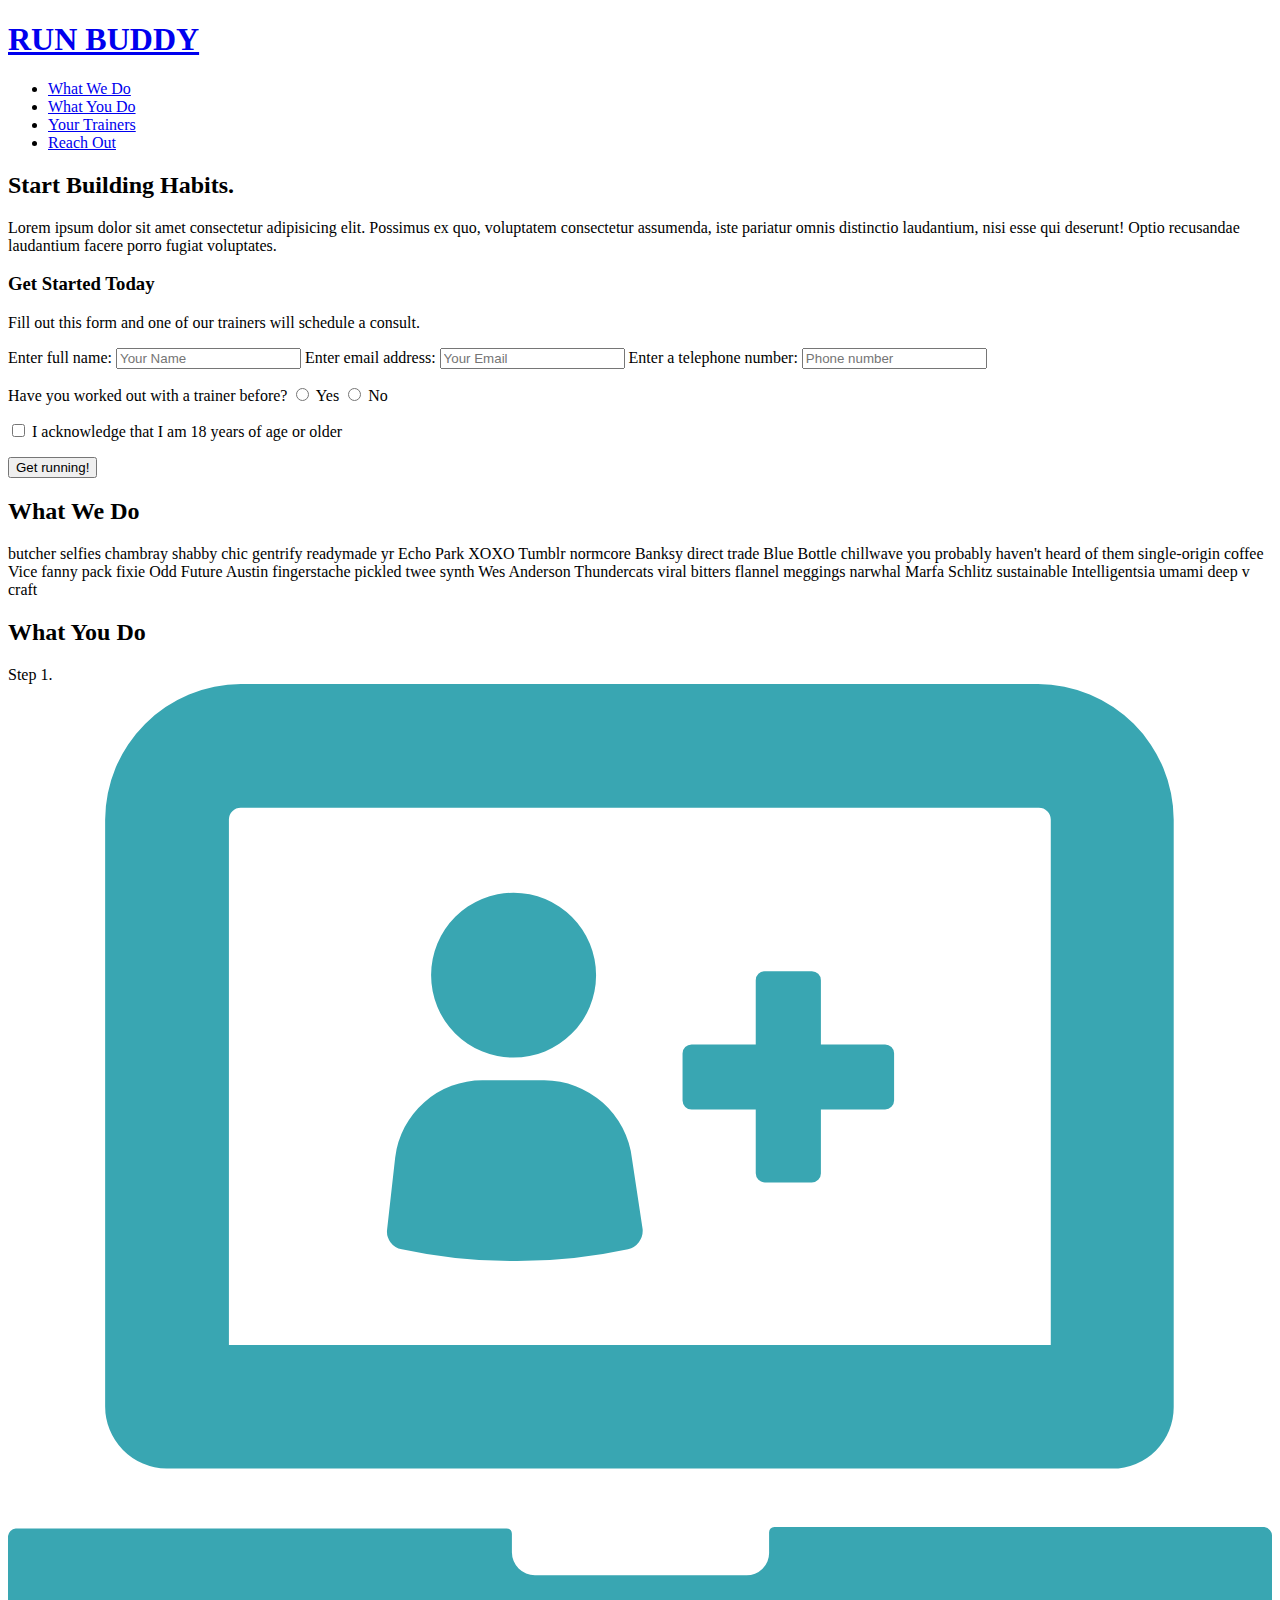
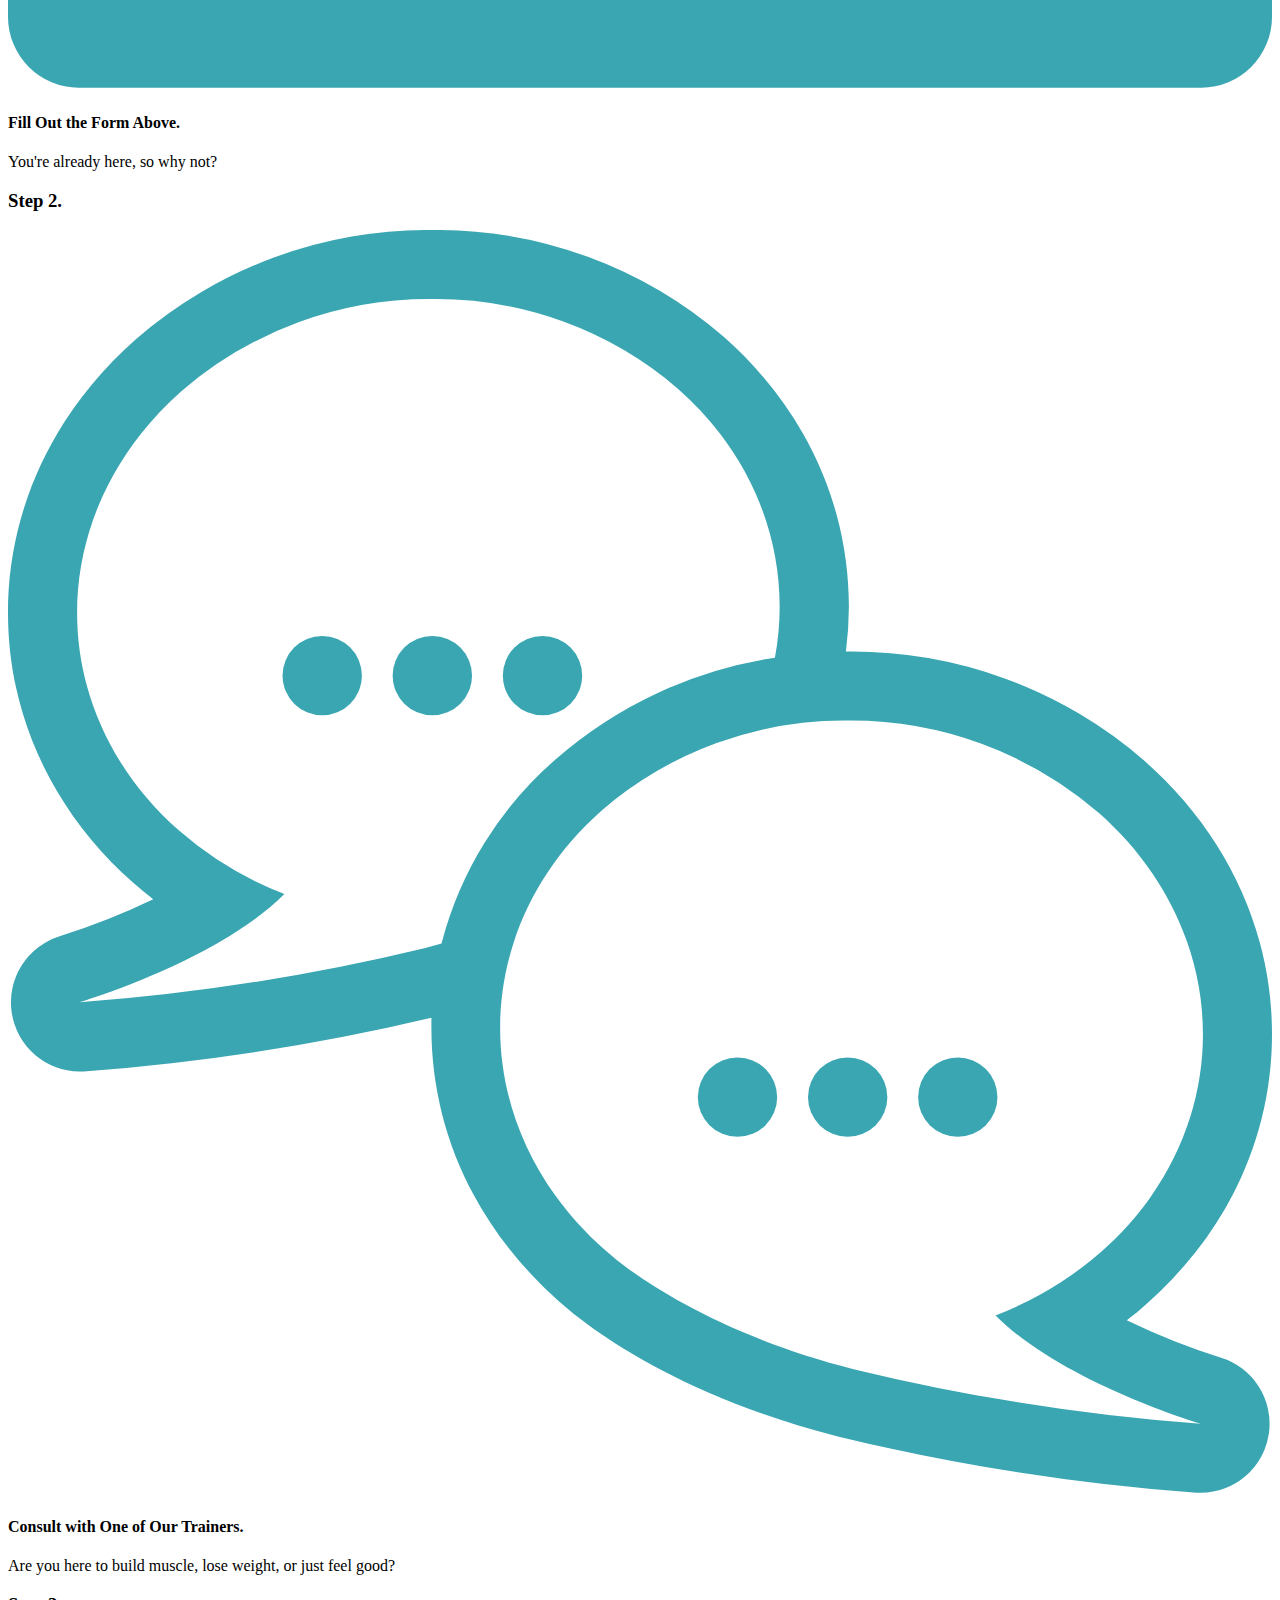
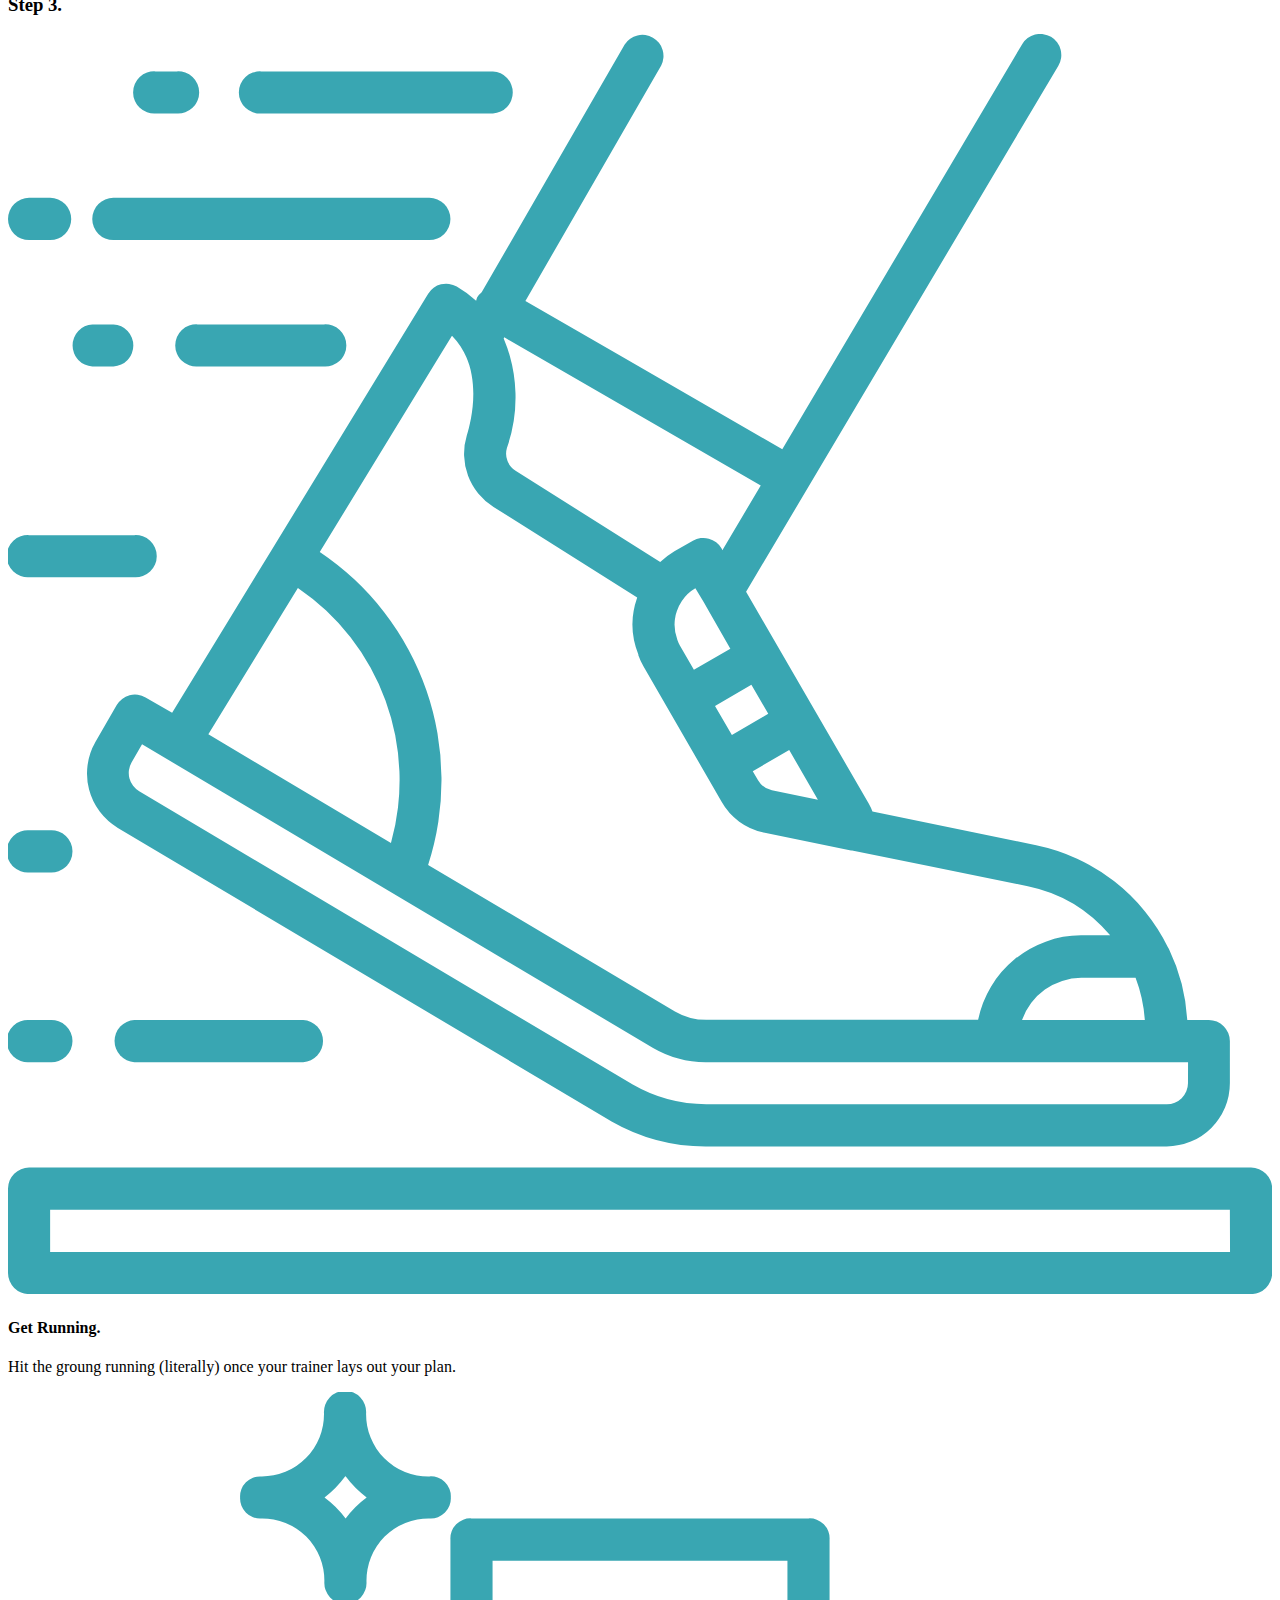
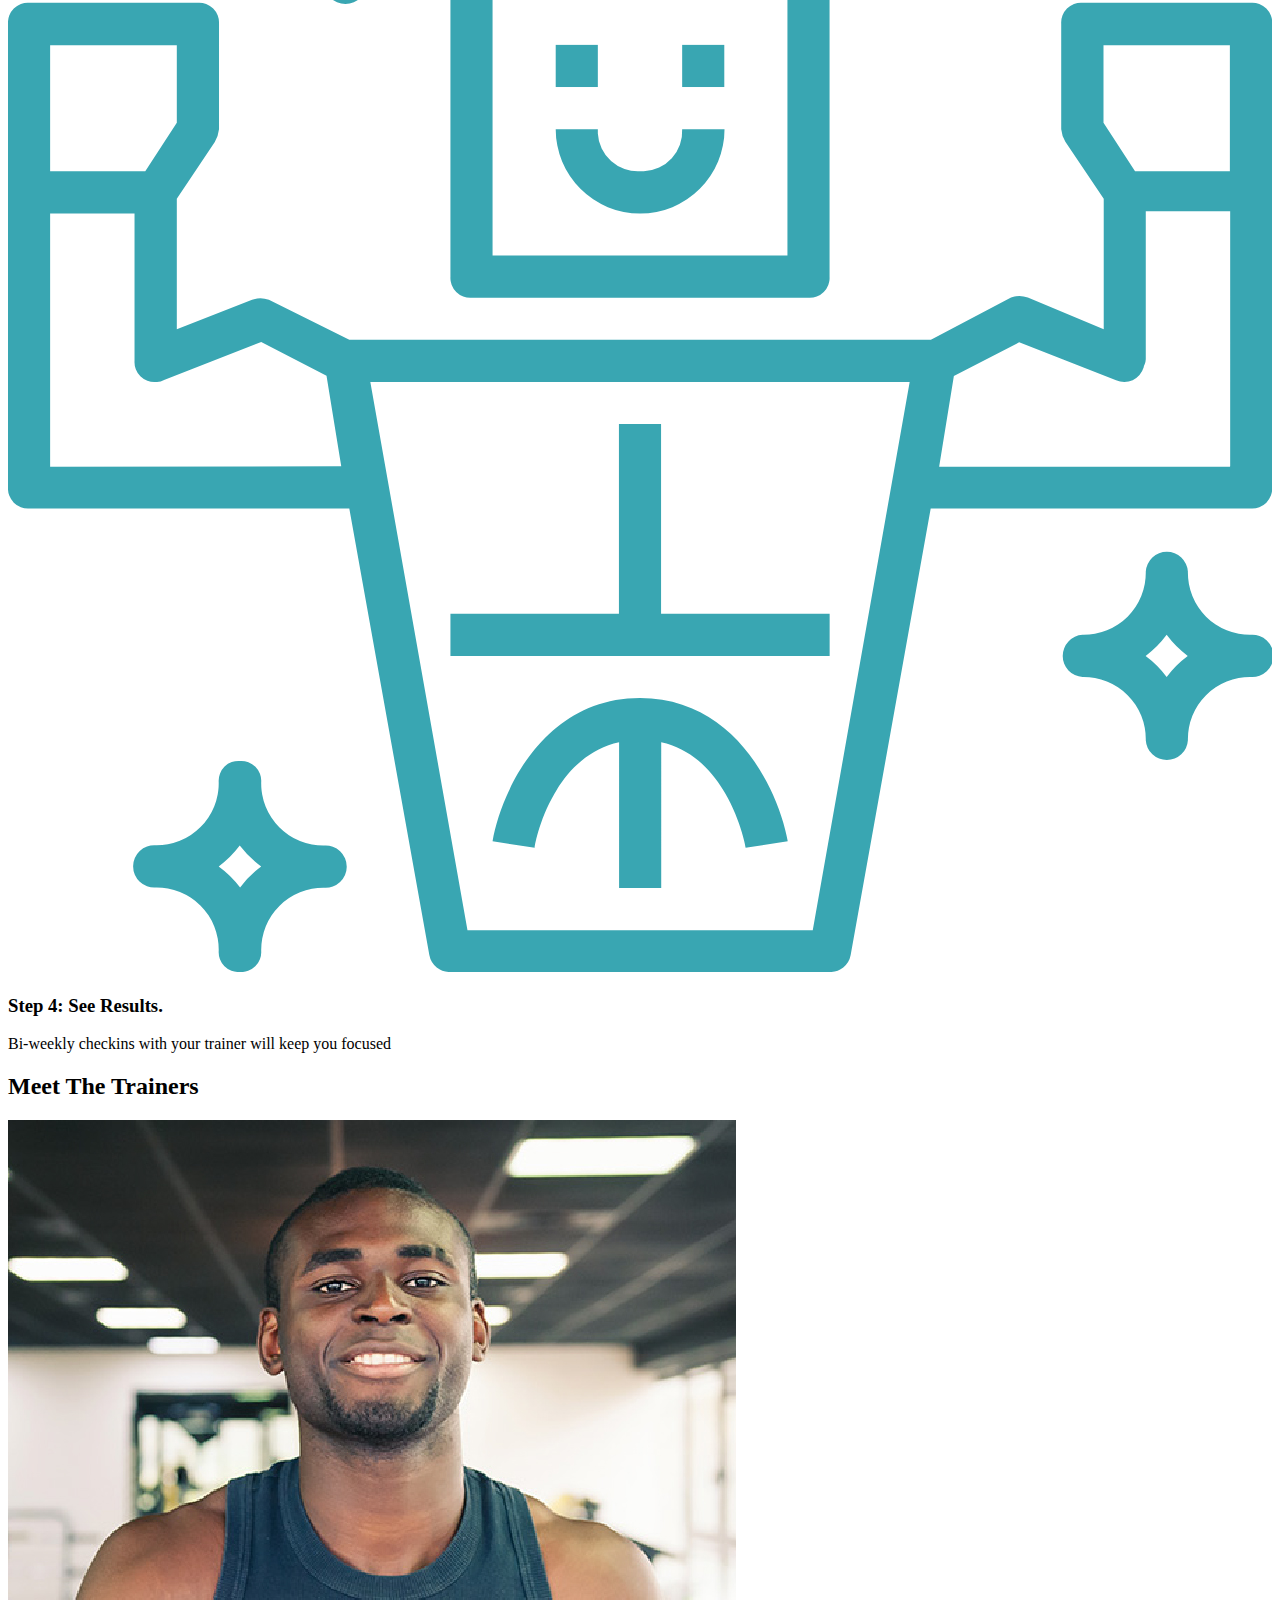
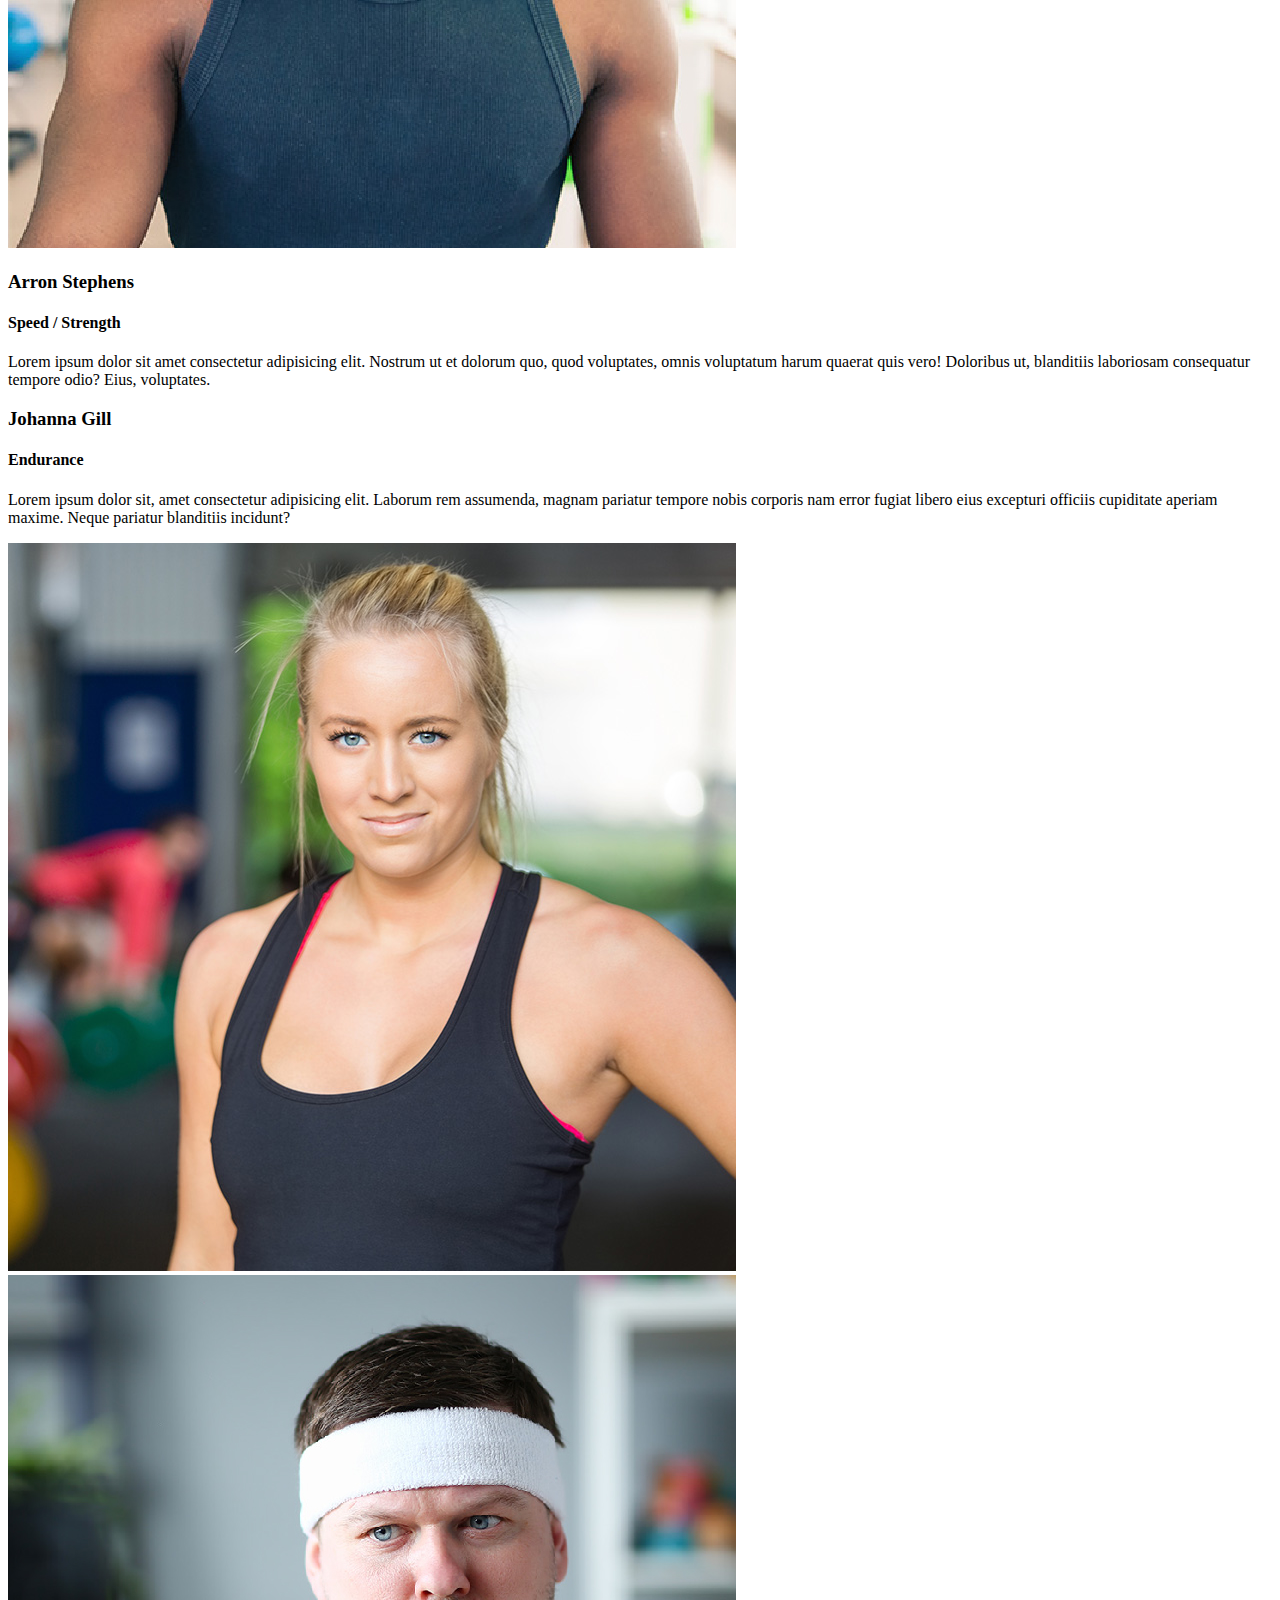
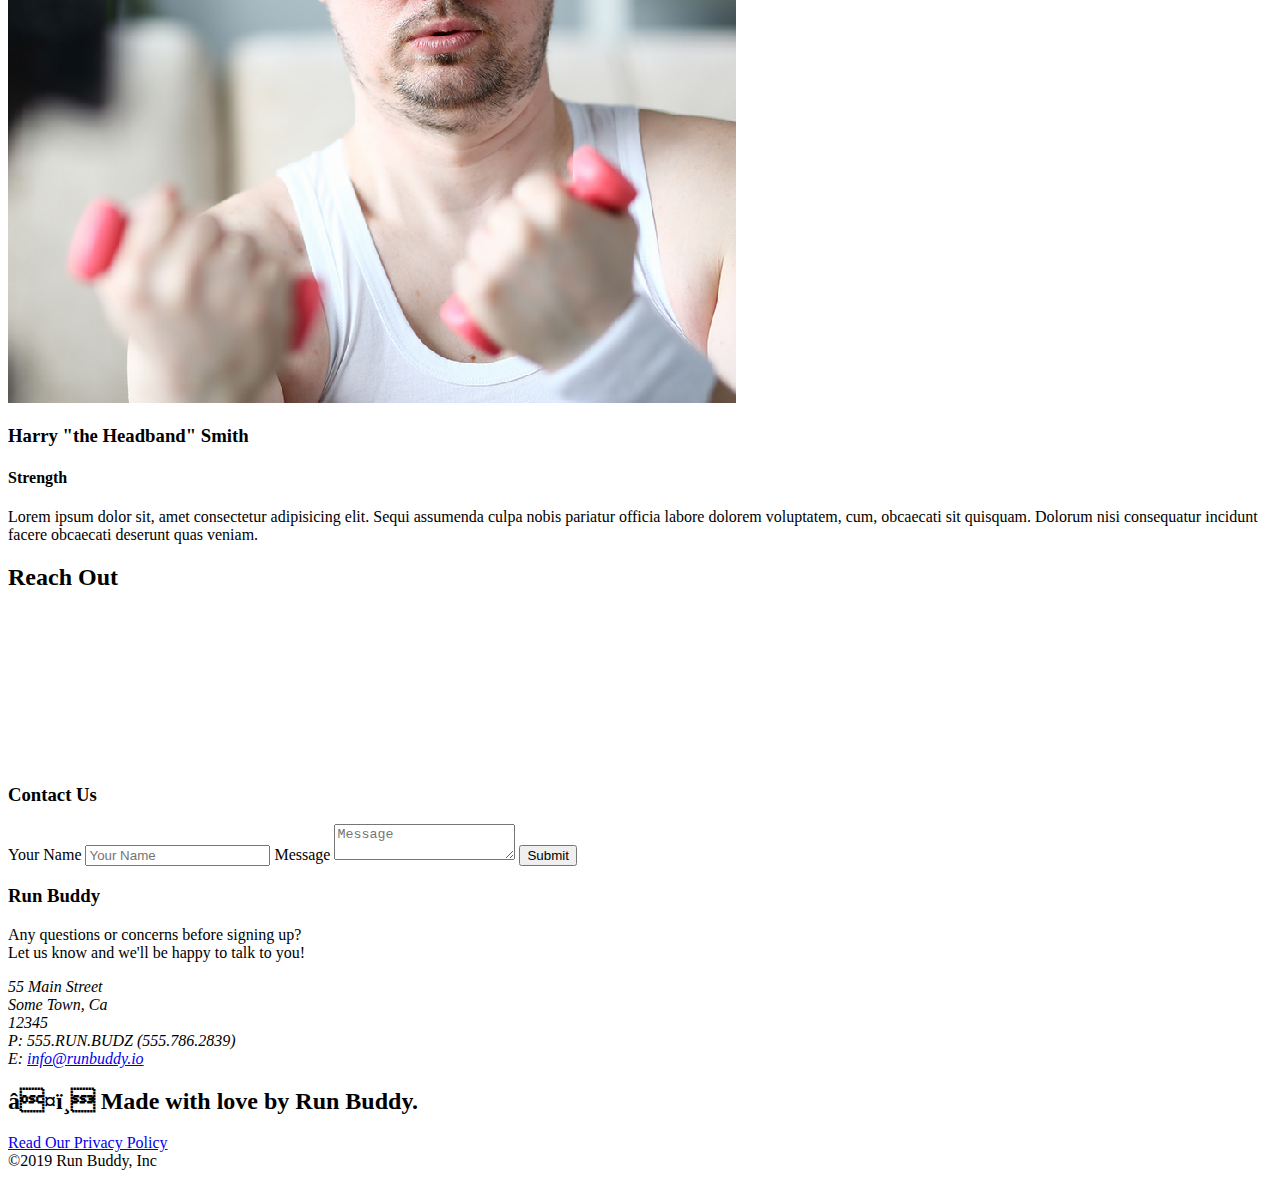
==== index.html @ 387764ad "add flexbox to the steps" ====
<!DOCTYPE html>
<html lang="en">
  <head>
    <meta charset="="UTF-8" />
    <title>Run Buddy</title>
    <link rel="stylesheet" href="./assets/CSS/style.css" />
  </head>

  <body>
    <!--navigation-->
    <header>
      <h1>
        <a href="/">RUN BUDDY</a>
      </h1>
      <nav>
        <!--Unordered list element-->
        <ul>
          <!--List item element-->
          <li>
            <!--Anchor element-->
            <a href="#what-we-do">What We Do</a>
          </li>
          <li>
            <a href="#what-you-do">What You Do</a>
          </li>
          <li>
            <a href="#your-trainers">Your Trainers</a>
          </li>
          <li>
            <a href="#reach-out">Reach Out</a>
          </li>
        </ul>
      </nav>
    </header>

    <!--hero/jumbotron-->
    <section class="hero">
      <div class="hero-cta">
        <h2>Start Building Habits.</h3>
        <p>
          Lorem ipsum dolor sit amet consectetur adipisicing elit. Possimus ex
          quo, voluptatem consectetur assumenda, iste pariatur omnis distinctio
          laudantium, nisi esse qui deserunt! Optio recusandae laudantium facere
          porro fugiat voluptates.
        </p>
      </div>
      <div class="hero-form">
        <h3>Get Started Today</h3>
        <p>
          Fill out this form and one of our trainers will schedule a consult.
        </p>
        <!--Add form element-->
        <form>
          <label for="name">Enter full name:</label>
          <input
            type="text"
            placeholder="Your Name"
            name="name"
            id="name"
            class="form-input"
          />
          <label for="email">Enter email address:</label>
          <input
            type="email"
            placeholder="Your Email"
            name="email"
            id="email"
            class="form-input"
          />
          <label for="phone number">Enter a telephone number:</label>
          <input
            type="tel"
            placeholder="Phone number"
            name="phone"
            id="phone"
            class="form-input"
          />
          <p>
            Have you worked out with a trainer before?
            <input type="radio" name="trainer-confirm" id="trainer-yes" />
            <label for="trainer-yes">Yes</label>
            <input type="radio" name="trainer-confirm" id="trainer-no" />
            <label for="trainer-no">No</label>
          </p>
          <p>
            <input type="checkbox" name="age-confirm" id="checkbox" />
            <label for="checkbox"
              >I acknowledge that I am 18 years of age or older</label
            >
          </p>
          <button type="submit">Get running!</button>
        </form>
      </div>
    </section>
    <!--end hero-->

    <!--"what we do" section-->
    <section id="what-we-do" class="intro">
      <div class="flex-row">
      <h2 class="section-title primary-border">What We Do</h2>
      </div>
      <div class="flex-row">
      <p>
        butcher selfies chambray shabby chic gentrify readymade yr Echo Park
        XOXO Tumblr normcore Banksy direct trade Blue Bottle chillwave you
        probably haven't heard of them single-origin coffee Vice fanny pack
        fixie Odd Future Austin fingerstache pickled twee synth Wes Anderson
        Thundercats viral bitters flannel meggings narwhal Marfa Schlitz
        sustainable Intelligentsia umami deep v craft
      </p>
      </div>
    </section>

    <!--"what you do" section-->
    <section id="what-you-do" class="steps">
      <div class="flex-row">
      <h2 class="section-title secondary-border">What You Do</h2>
      </div>
      <div>
        <!--Insert this img element-->
        
      <div class="step">
          <h>Step 1.</h3>
          <div class="step-info">
            <div class="step-img">
              <img src="./Assets/images/01-04-svgs/step-1.svg" alt="" />
        </div>
        <div class="step-text">  
          <h4>Fill Out the Form Above.</h4>
          <p>You're already here, so why not?</p>
        </div>
      </div>
    </div>   

      <div class="step">
        <h3>Step 2.</h3> 
        <div class="step-info">
          <div class="step-img">
        <img src="./Assets/images/01-04-svgs/step-2.svg" alt="" />
          </div>
          <div class="step-text">
        <h4>Consult with One of Our Trainers.</h4>
        <p>Are you here to build muscle, lose weight, or just feel good?</p>
        </div>
      </div>
    </div>

      <div class="step">
        <h3>Step 3.</h3>
        <div class="step-info">
          <div class="step-img">
        <img src="./Assets/images/01-04-svgs/step-3.svg" alt="" />
        </div>
        <div class="step-text">
        <h4>Get Running.</h4>
        <p>
          Hit the groung running (literally) once your trainer lays out your
          plan.
        </p>
      </div>
      </div>
      </div>

      <div>
        <img src="./Assets/images/01-04-svgs/step-4.svg" alt="" />
        <h3>Step 4: <span>See Results.</span></h3>
        <p>Bi-weekly checkins with your trainer will keep you focused</p>
      </div>
    </section>

    <!--"meet the trainer" section-->
    <section id="your-trainers" class="trainers">
      <div class="flex-row">
      <h2 class="section-title primary-border">Meet The Trainers</h2>
      </div>

      <!--first trainer bio-->
      <article class="trainer">
        <img
          src="./Assets/images/01-05-trainers/trainer-1.jpg"
          alt="Arron Stephens in his workout clothes, ready to pump iron"
        />
        <div class="trainer-bio text-left">
          <h3>Arron Stephens</h3>
          <h4>Speed / Strength</h4>
          <p>
            Lorem ipsum dolor sit amet consectetur adipisicing elit. Nostrum ut
            et dolorum quo, quod voluptates, omnis voluptatum harum quaerat quis
            vero! Doloribus ut, blanditiis laboriosam consequatur tempore odio?
            Eius, voluptates.
          </p>
        </div>
      </article>

      <!--second trainer bio-->
      <article class="trainer">
        <div class="trainer-bio text-right">
          <h3>Johanna Gill</h3>
          <h4>Endurance</h4>
          <p>
            Lorem ipsum dolor sit, amet consectetur adipisicing elit. Laborum
            rem assumenda, magnam pariatur tempore nobis corporis nam error
            fugiat libero eius excepturi officiis cupiditate aperiam maxime.
            Neque pariatur blanditiis incidunt?
          </p>
        </div>
        <img
          src="./Assets/images/01-05-trainers/trainer-2.jpg"
          alt="Joanna Gill cooling off after a workout"
        />
      </article>

      <!--third trainer bio-->
      <article class="trainer">
        <img
          src="./Assets/images/01-05-trainers/trainer-3.jpg"
          alt="Harry Smith wearing a headband and lifting comically small pink weights"
        />
        <div class="trainer-bio text-left">
          <h3>Harry "the Headband" Smith</h3>
          <h4>Strength</h4>
          <p>
            Lorem ipsum dolor sit, amet consectetur adipisicing elit. Sequi
            assumenda culpa nobis pariatur officia labore dolorem voluptatem,
            cum, obcaecati sit quisquam. Dolorum nisi consequatur incidunt
            facere obcaecati deserunt quas veniam.
          </p>
        </div>
      </article>
    </section>

    <!-- "reach out" section -->
    <section id="reach-out" class="contact">
      <div class="flex-row">
      <h2 class="section-title secondary-border">Reach Out</h2>
      </div>
      <div class="contact-info">
        <iframe
          src="https://www.google.com/maps/embed?pb=!1m18!1m12!1m3!1d3147.1079747227936!2d-120.42364418397035!3d37.92790791110593!2m3!1f0!2f0!3f0!3m2!1i1024!2i768!4f13.1!3m3!1m2!1s0x8090c49129b6ac57%3A0xb56c7eb95a2cd8bd!2sMain%20St%2C%20California%2095327!5e0!3m2!1sen!2sus!4v1616426329495!5m2!1sen!2sus"
          style="border: 0"
          allowfullscreen=""
          loading="lazy"
        >
        </iframe>
        <div class="contact-form">
          <h3>Contact Us</h3>
          <form>
            <label for="contact-name">Your Name</label>
            <input type="text" id="contact-name" placeholder="Your Name" />

            <label for="contact-message">Message</label>
            <textarea id="contact-message" placeholder="Message"></textarea>

            <button type="submit">Submit</button>
          </form>
        </div>
        <div>
          <h3>Run Buddy</h3>
          <p>
            Any questions or concerns before signing up?
            <br />
            Let us know and we'll be happy to talk to you!
          </p>
          <address>
            55 Main Street <br />
            Some Town, Ca <br />
            12345<br />
            P: 555.RUN.BUDZ (555.786.2839)<br />
            E: <a href="mailto:info@runbuddy.io">info@runbuddy.io</a>
          </address>
        </div>
      </div>
    </section>

    <!--footer navigation-->
    <footer>
      <h2>❤️ Made with love by Run Buddy.</h2>
      <div>
        <a href="./privacy-policy.html">Read Our Privacy Policy</a>
        <br />
        &copy;2019 Run Buddy, Inc
      </div>
    </footer>
  </body>
</html>
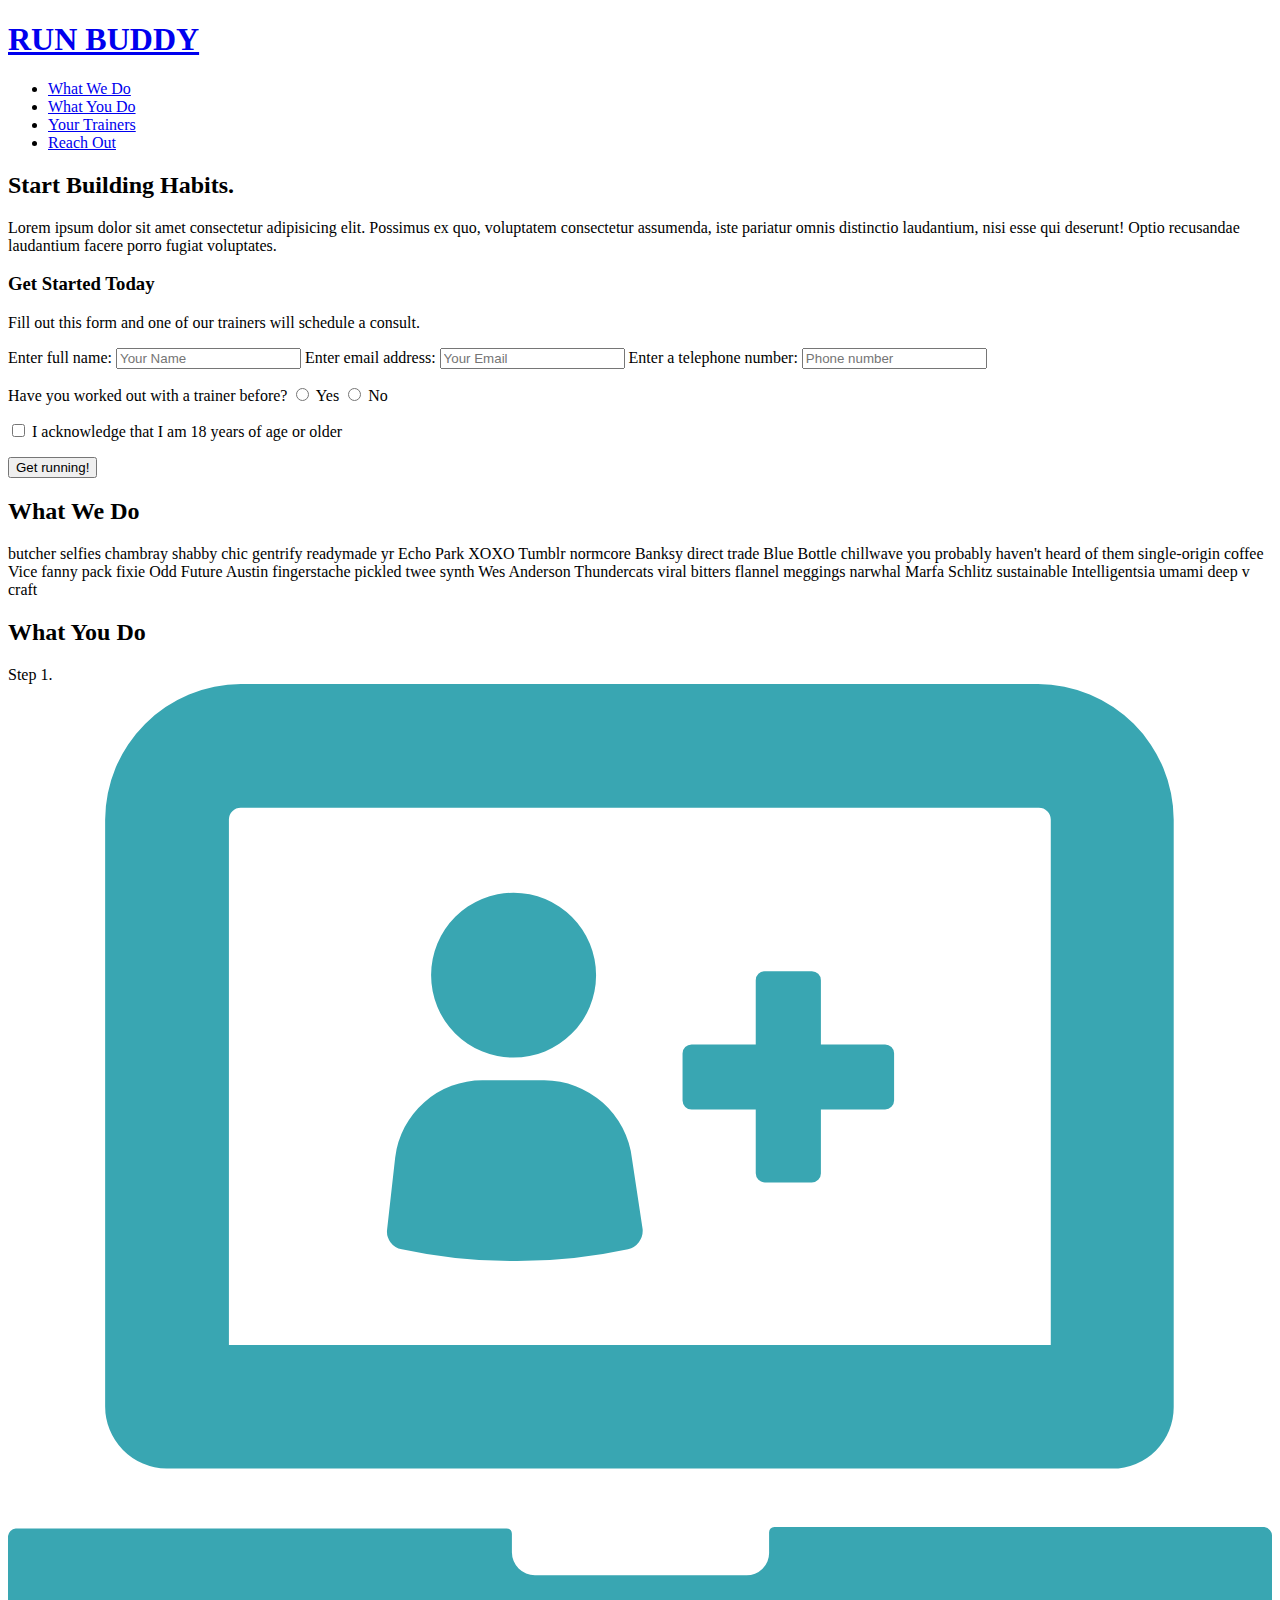
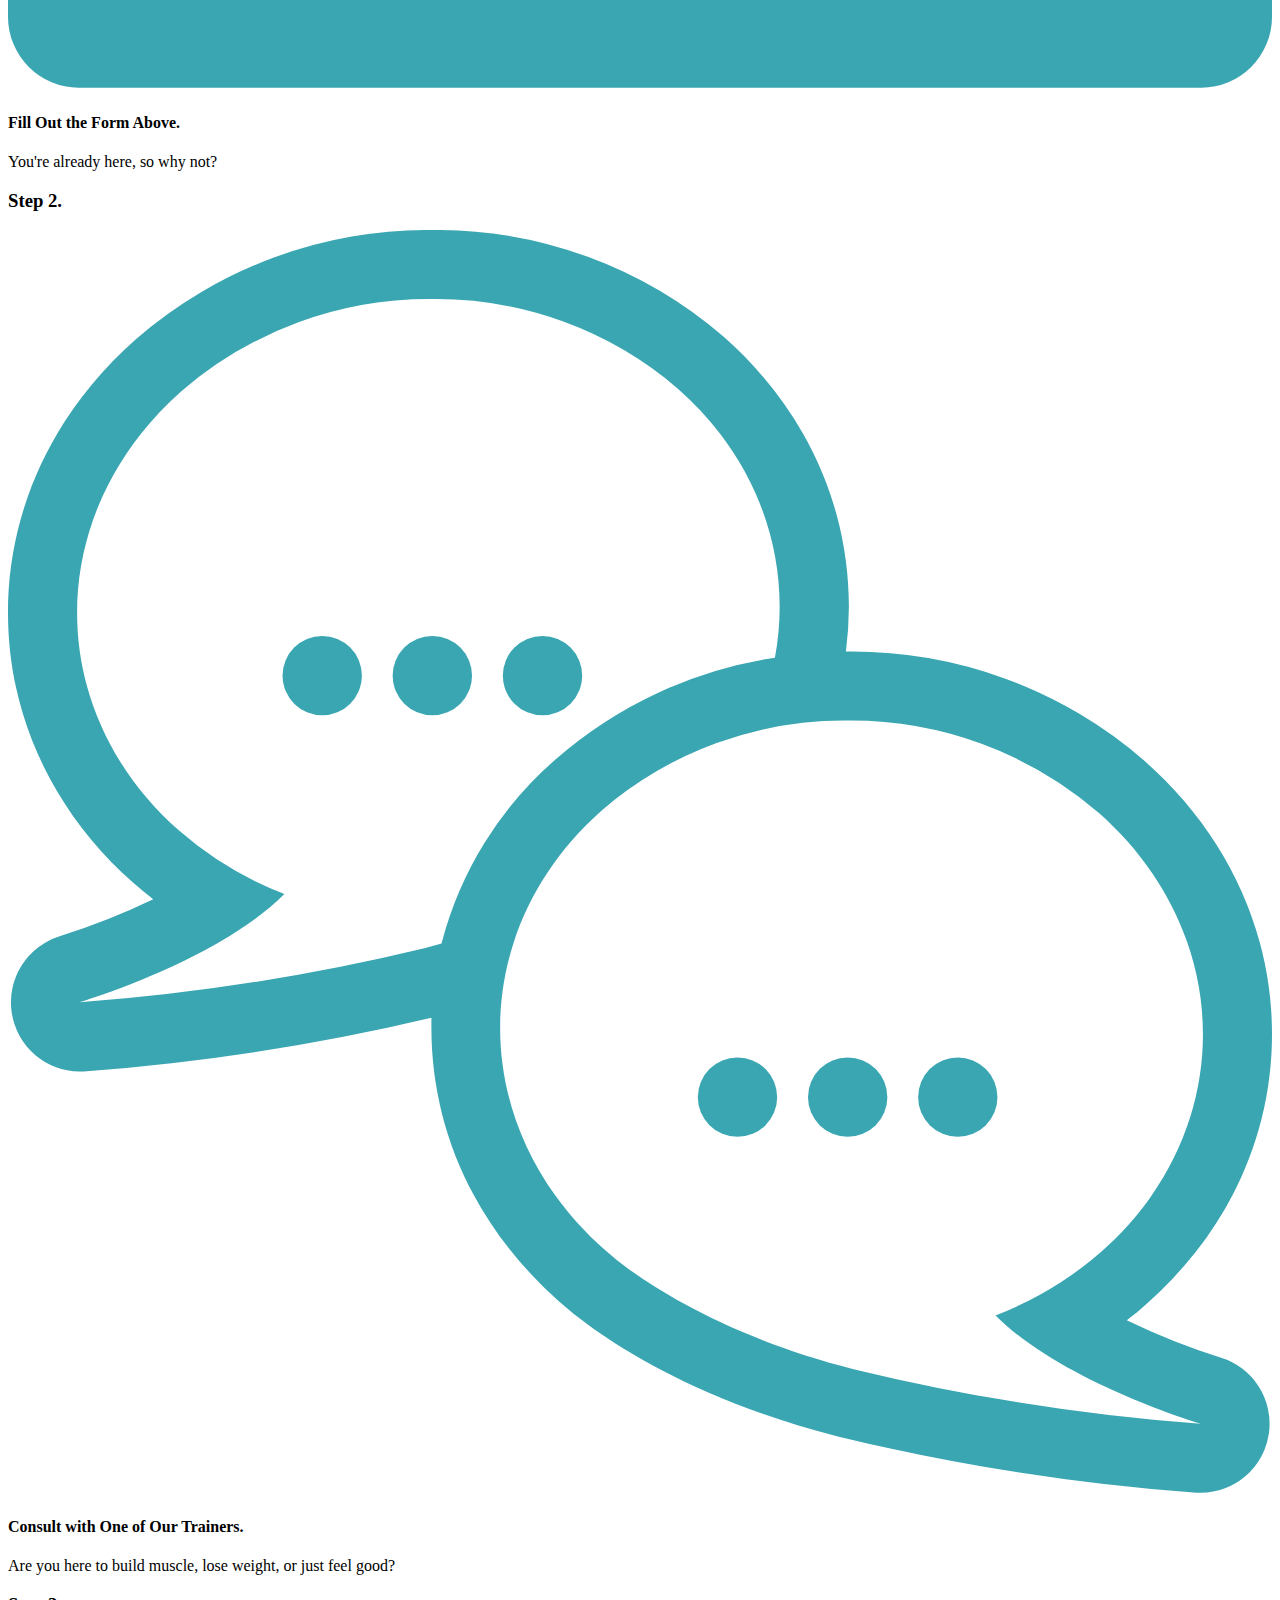
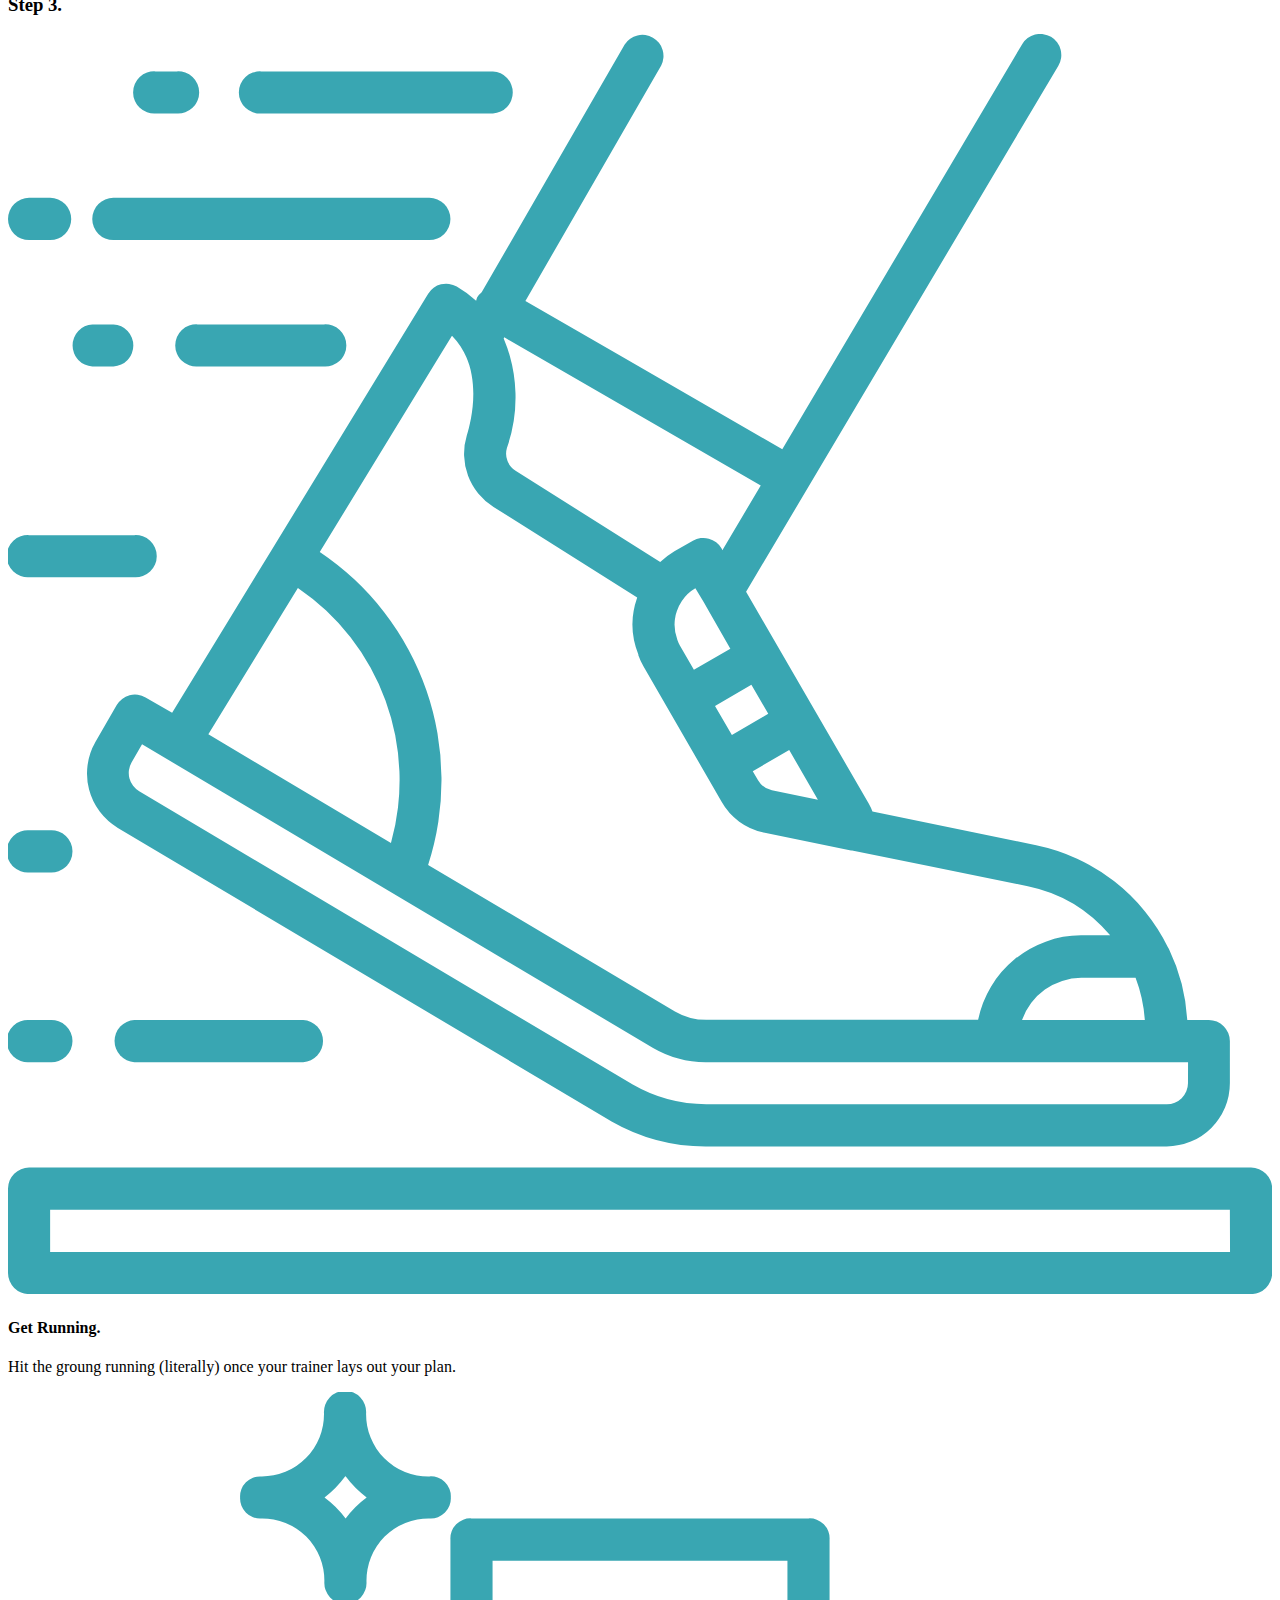
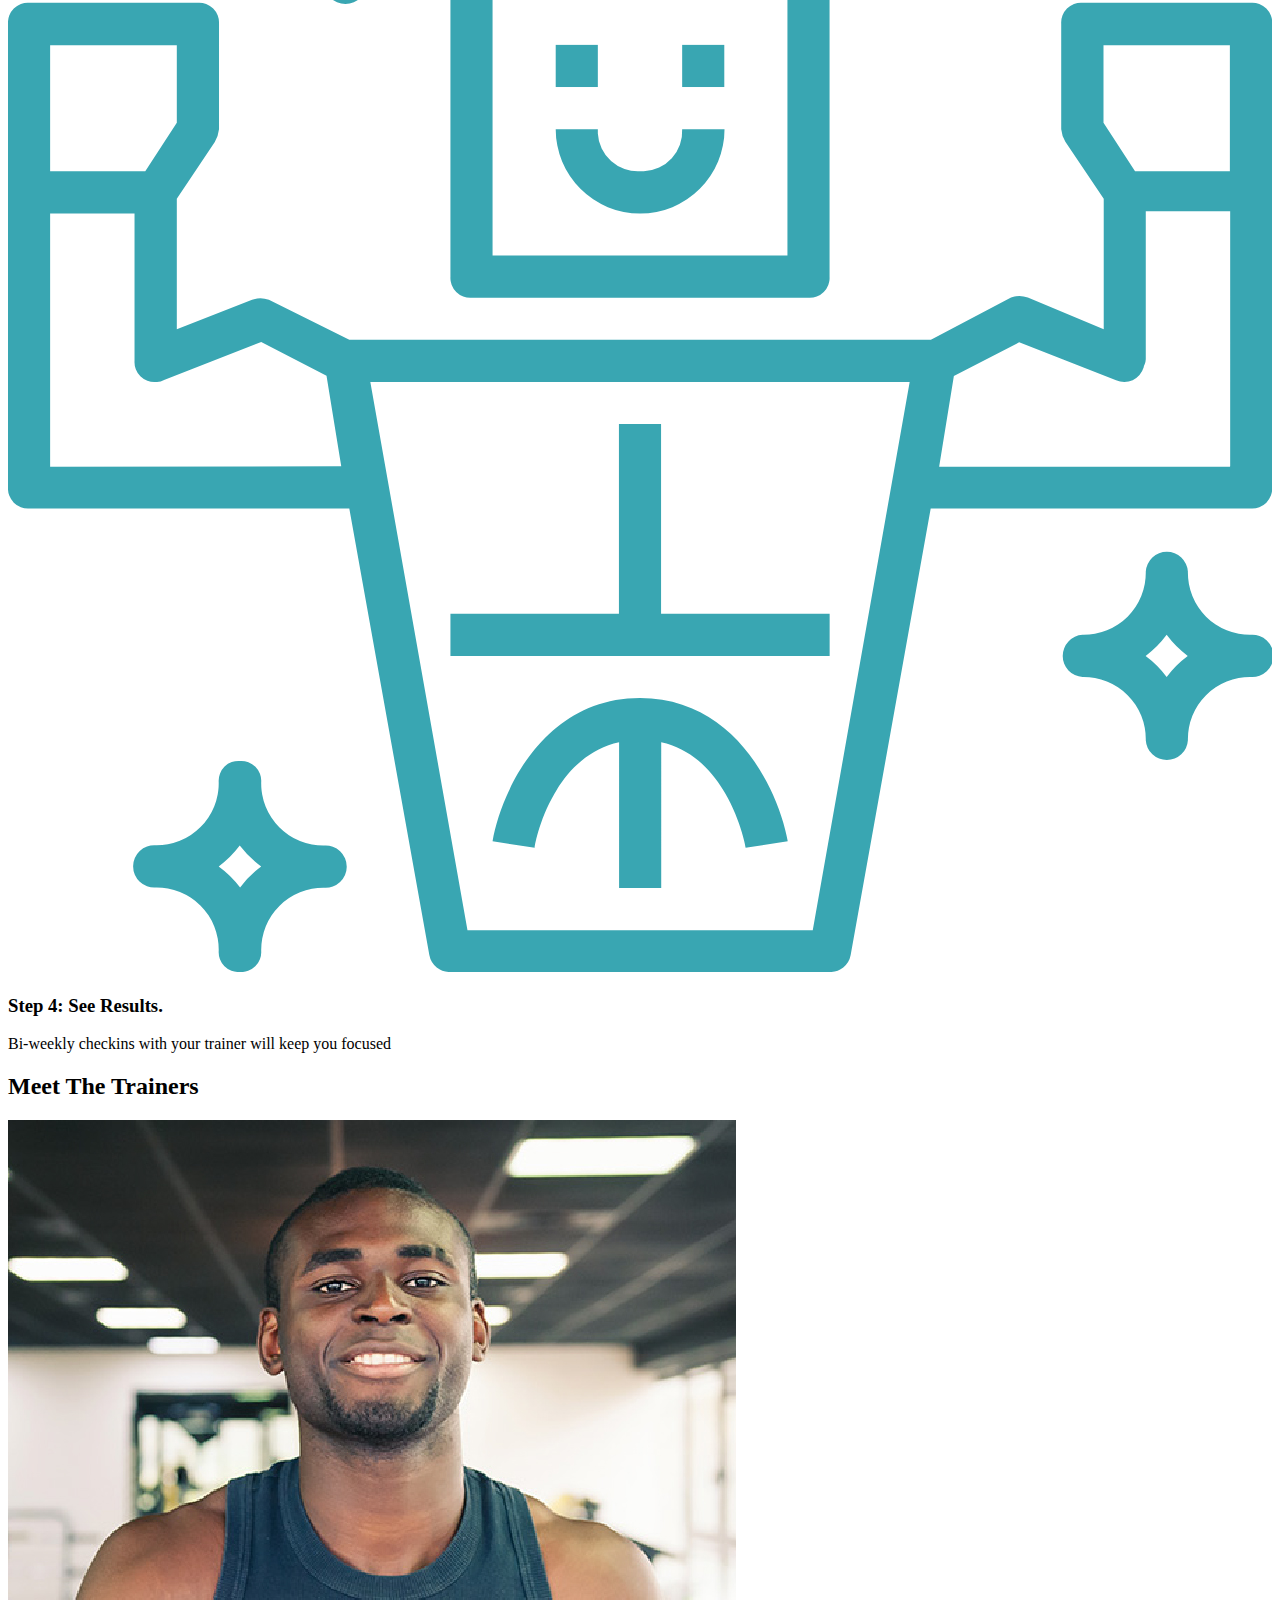
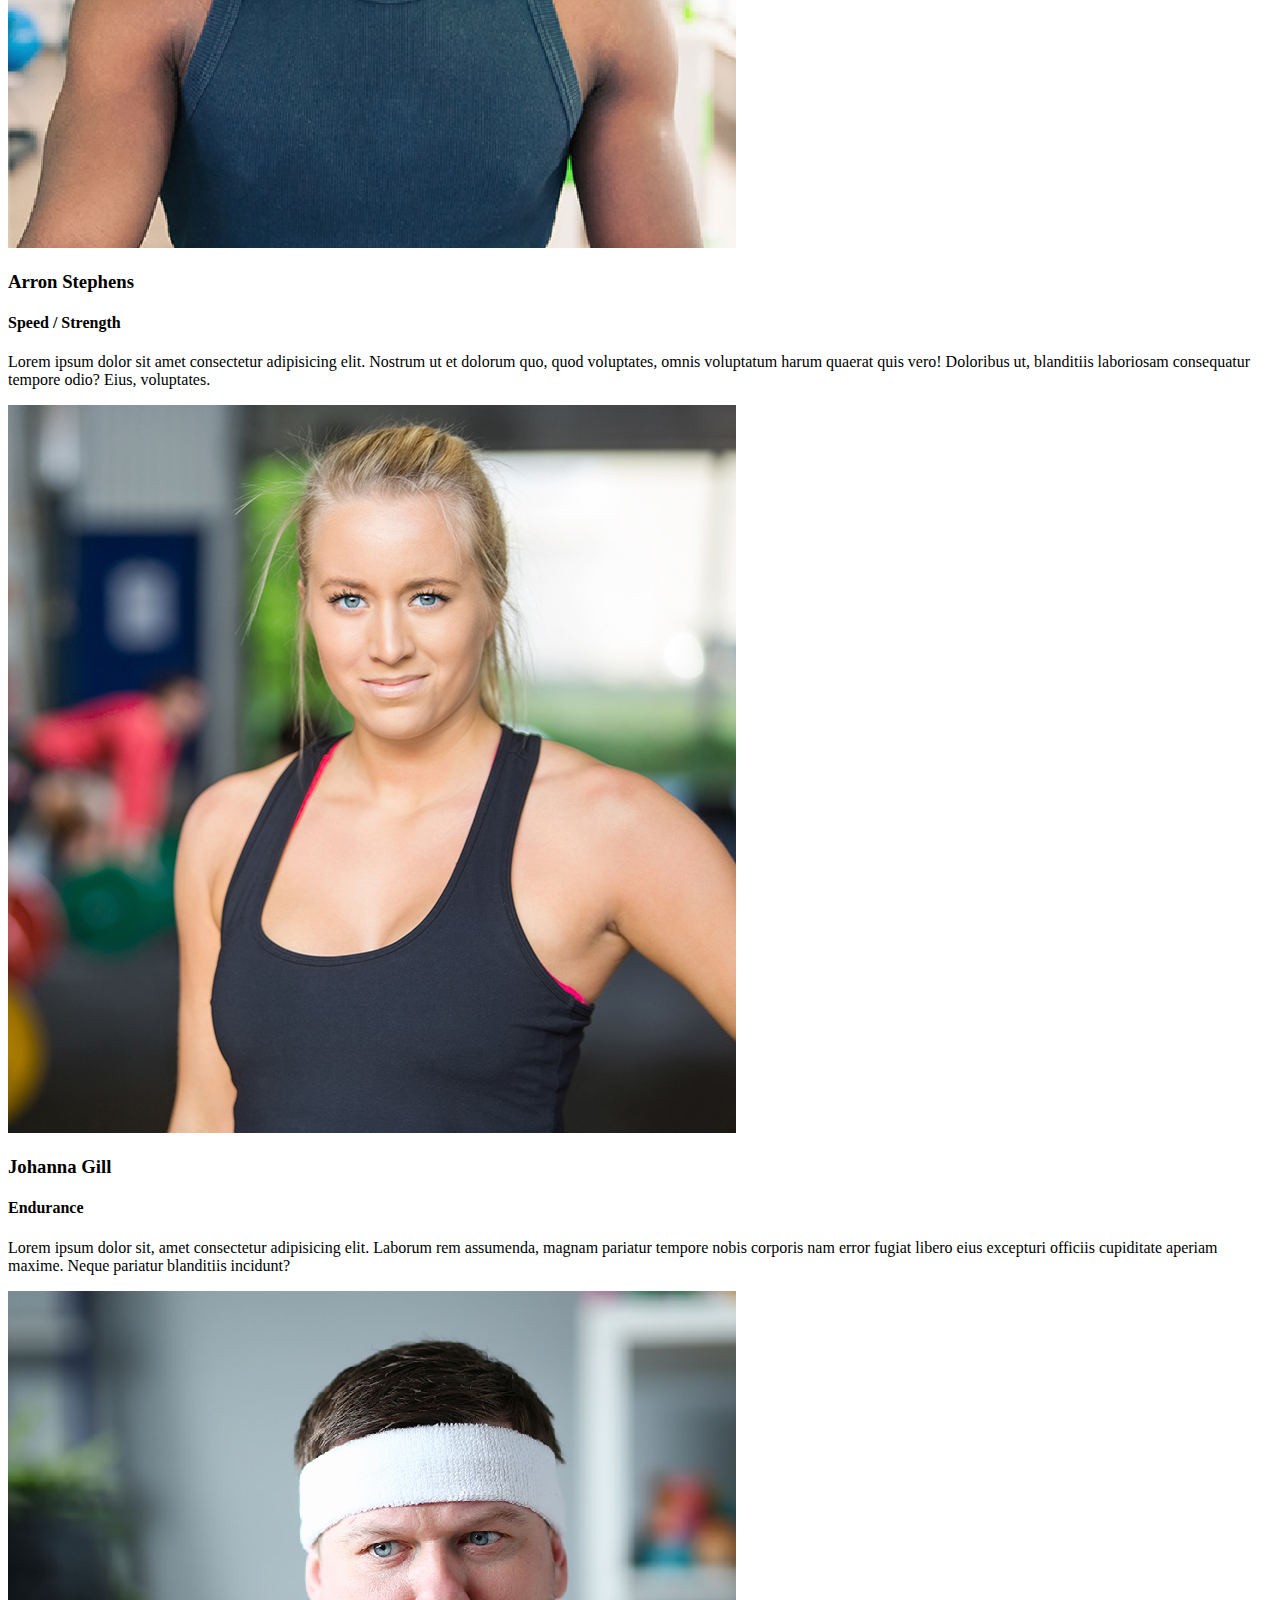
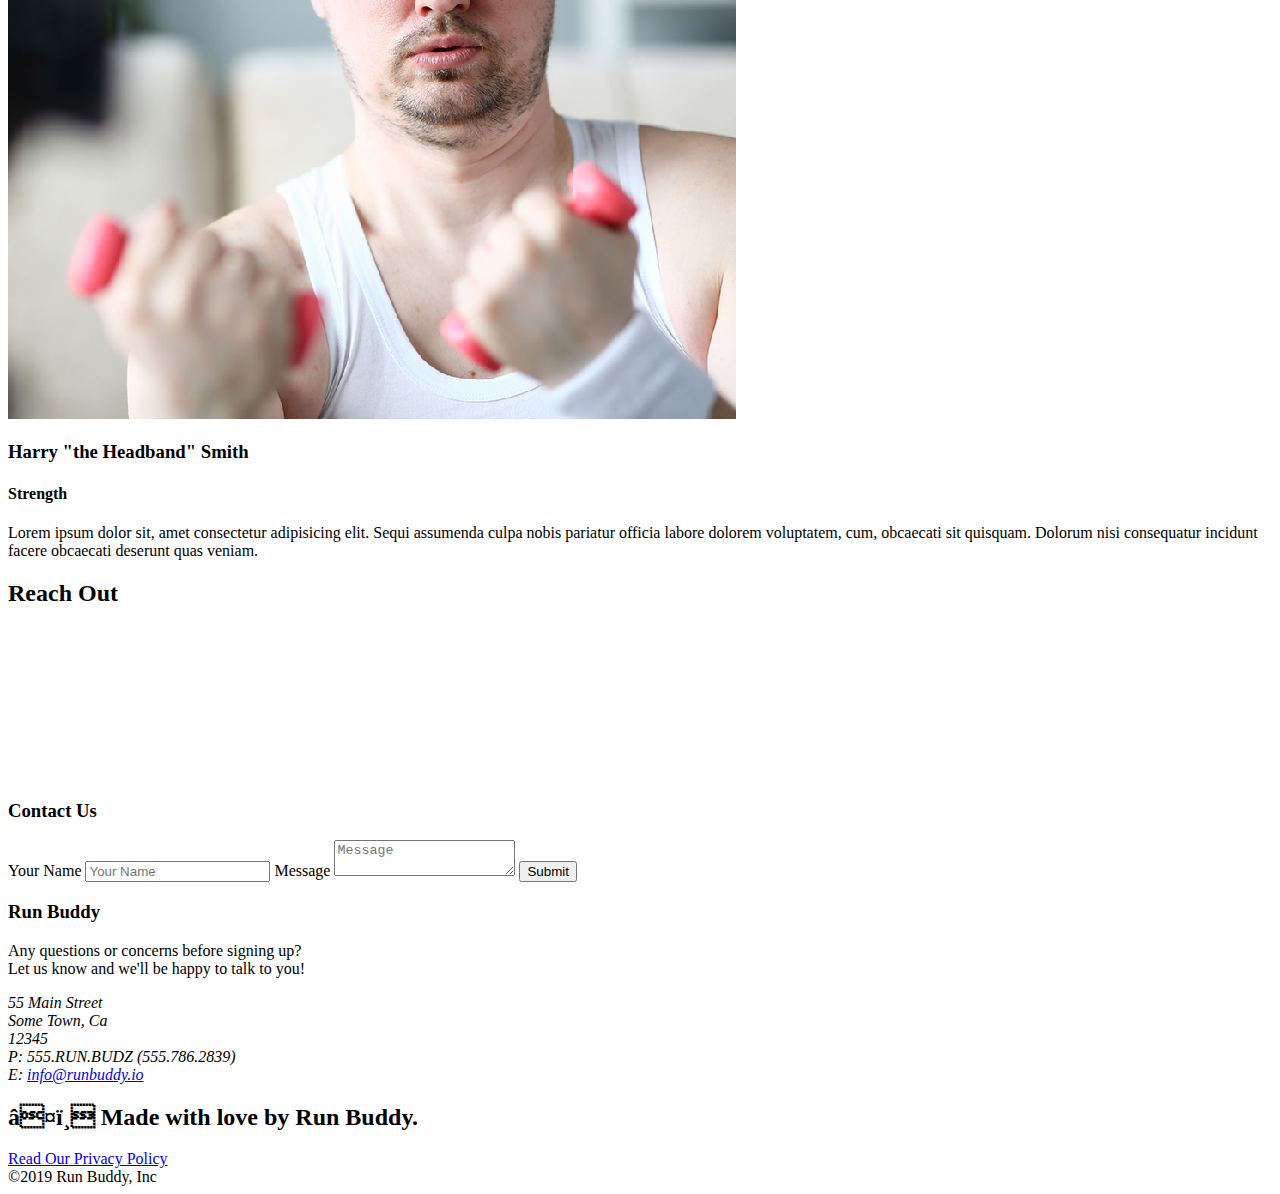
==== commit 9d08d1ac: "add flexbox to the trainers" ====
--- a/index.html
+++ b/index.html
@@ -169,11 +169,11 @@
     </section>
 
     <!--"meet the trainer" section-->
-    <section id="your-trainers" class="trainers">
+    <section id="your-trainers">
       <div class="flex-row">
       <h2 class="section-title primary-border">Meet The Trainers</h2>
       </div>
-
+    <div>
       <!--first trainer bio-->
       <article class="trainer">
         <img
@@ -194,6 +194,10 @@
 
       <!--second trainer bio-->
       <article class="trainer">
+        <img
+          src="./Assets/images/01-05-trainers/trainer-2.jpg"
+          alt="Joanna Gill cooling off after a workout"
+        />
         <div class="trainer-bio text-right">
           <h3>Johanna Gill</h3>
           <h4>Endurance</h4>
@@ -204,10 +208,6 @@
             Neque pariatur blanditiis incidunt?
           </p>
         </div>
-        <img
-          src="./Assets/images/01-05-trainers/trainer-2.jpg"
-          alt="Joanna Gill cooling off after a workout"
-        />
       </article>
 
       <!--third trainer bio-->
@@ -227,6 +227,7 @@
           </p>
         </div>
       </article>
+    </div>  
     </section>
 
     <!-- "reach out" section -->
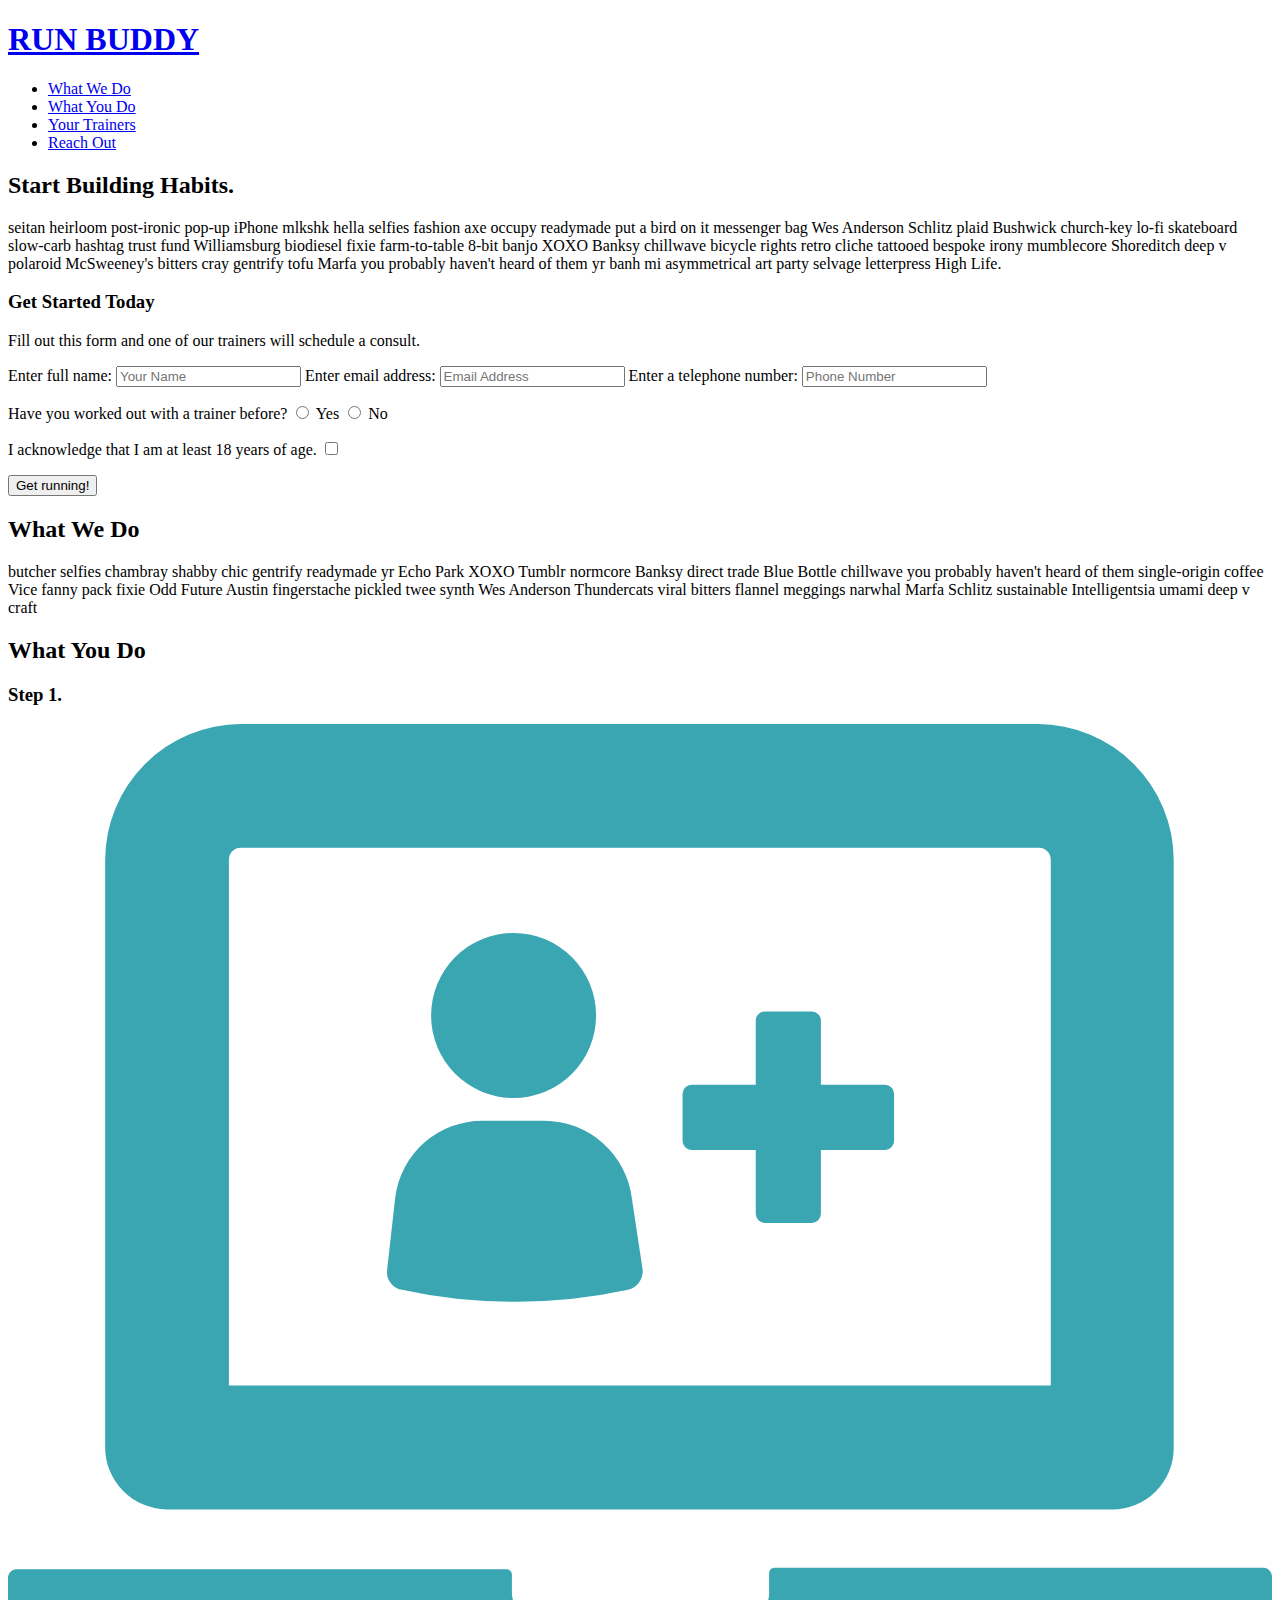
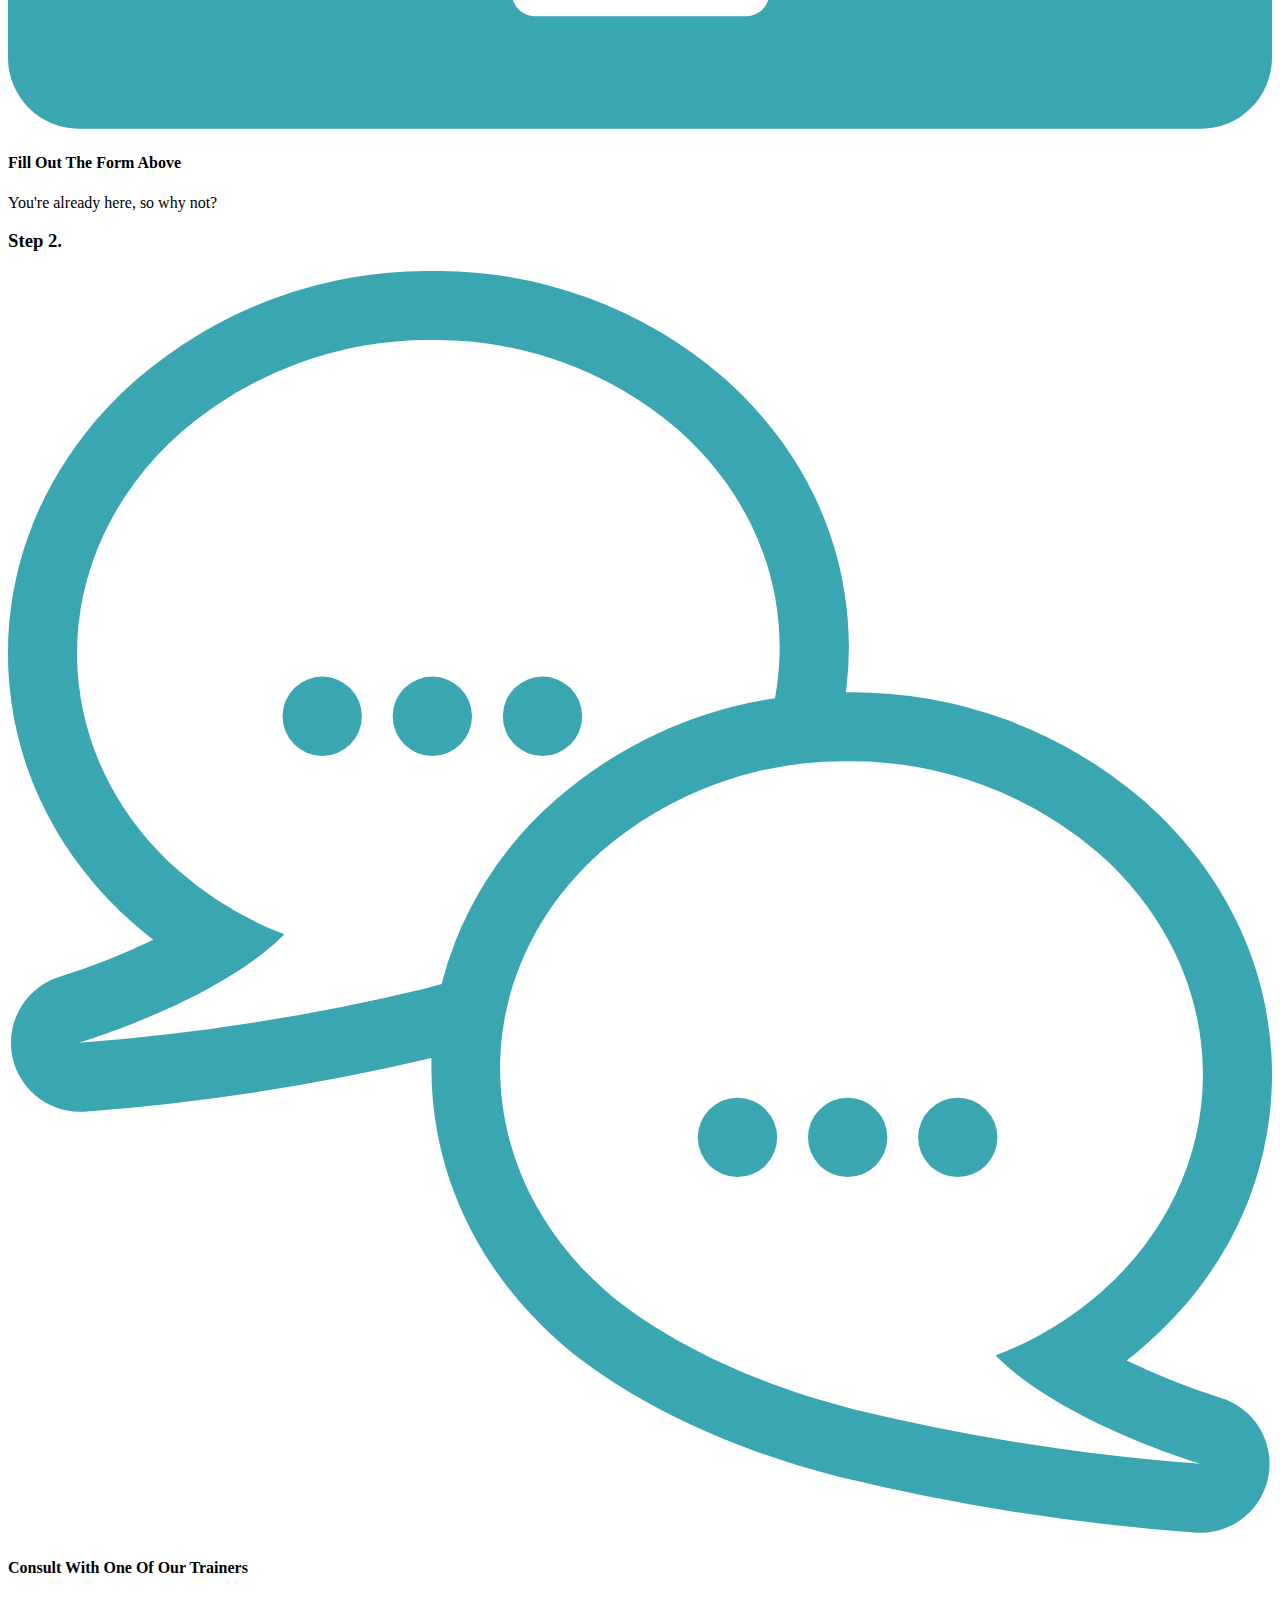
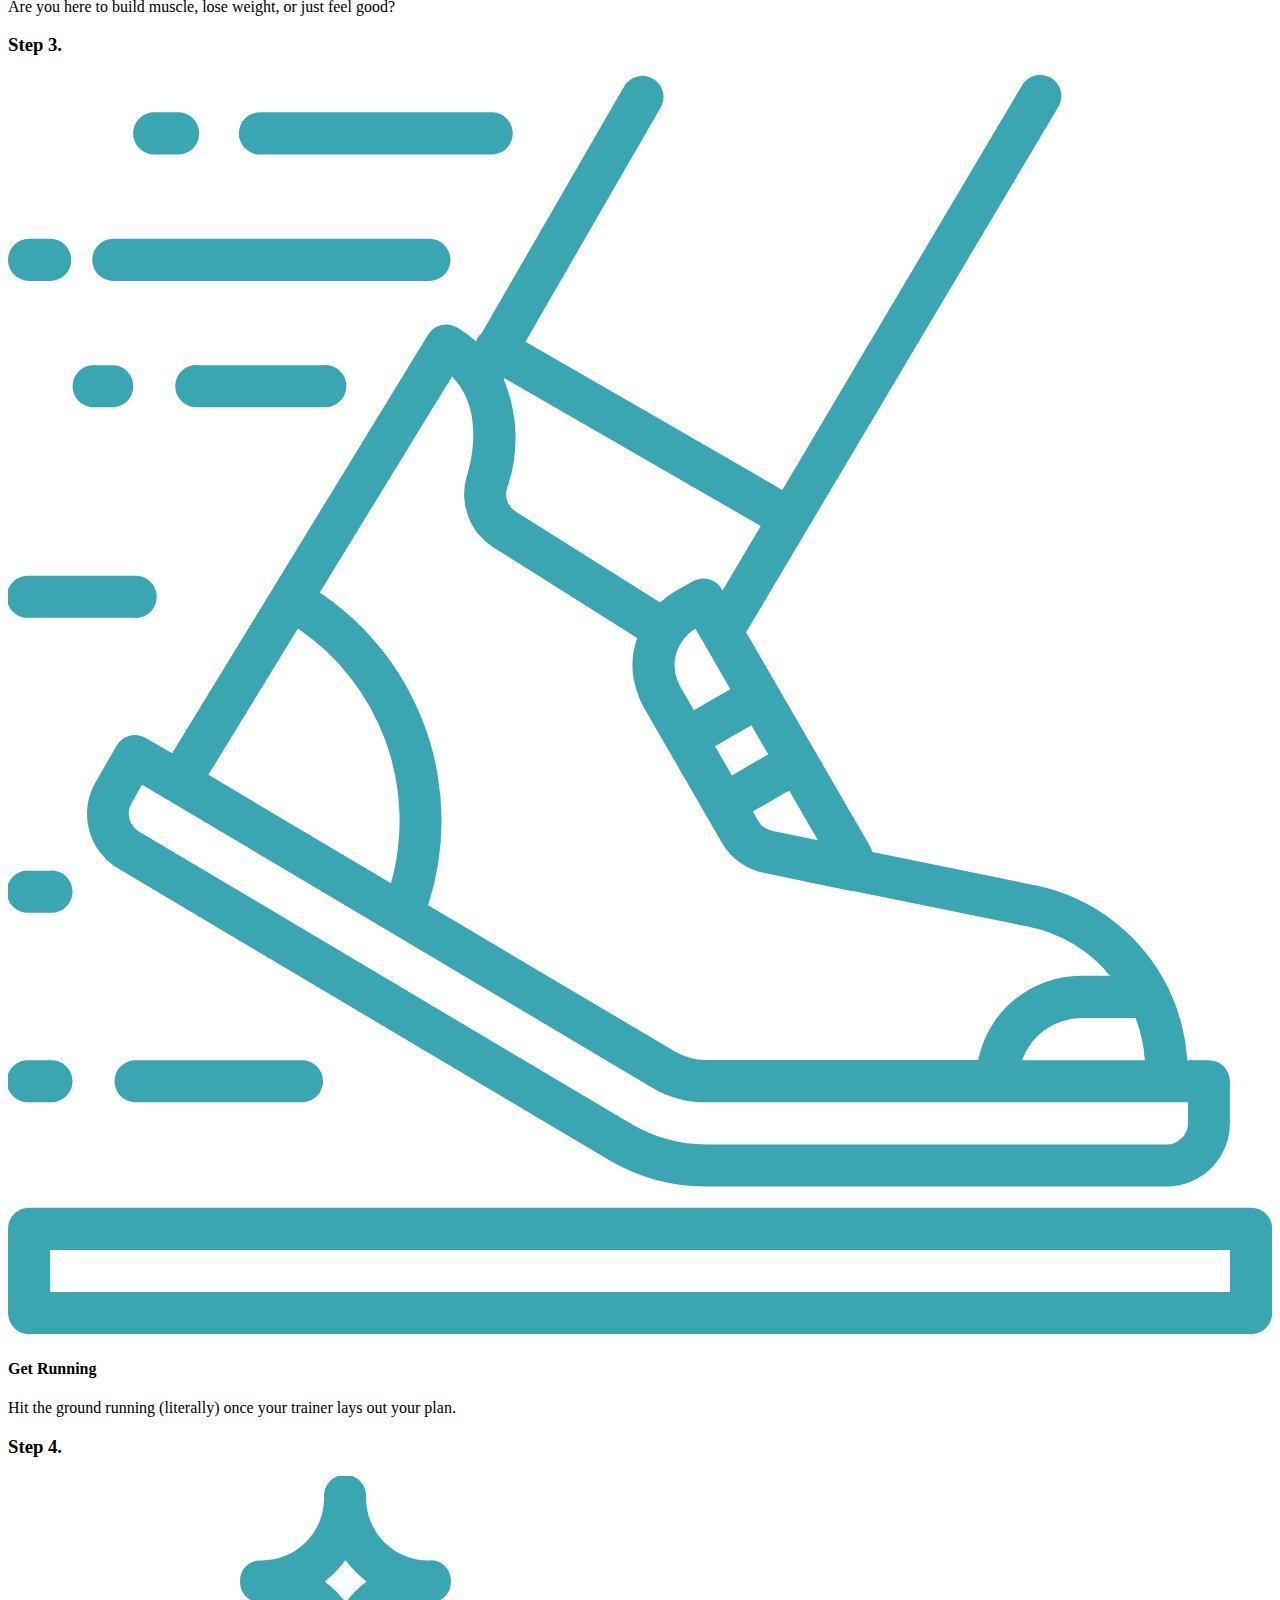
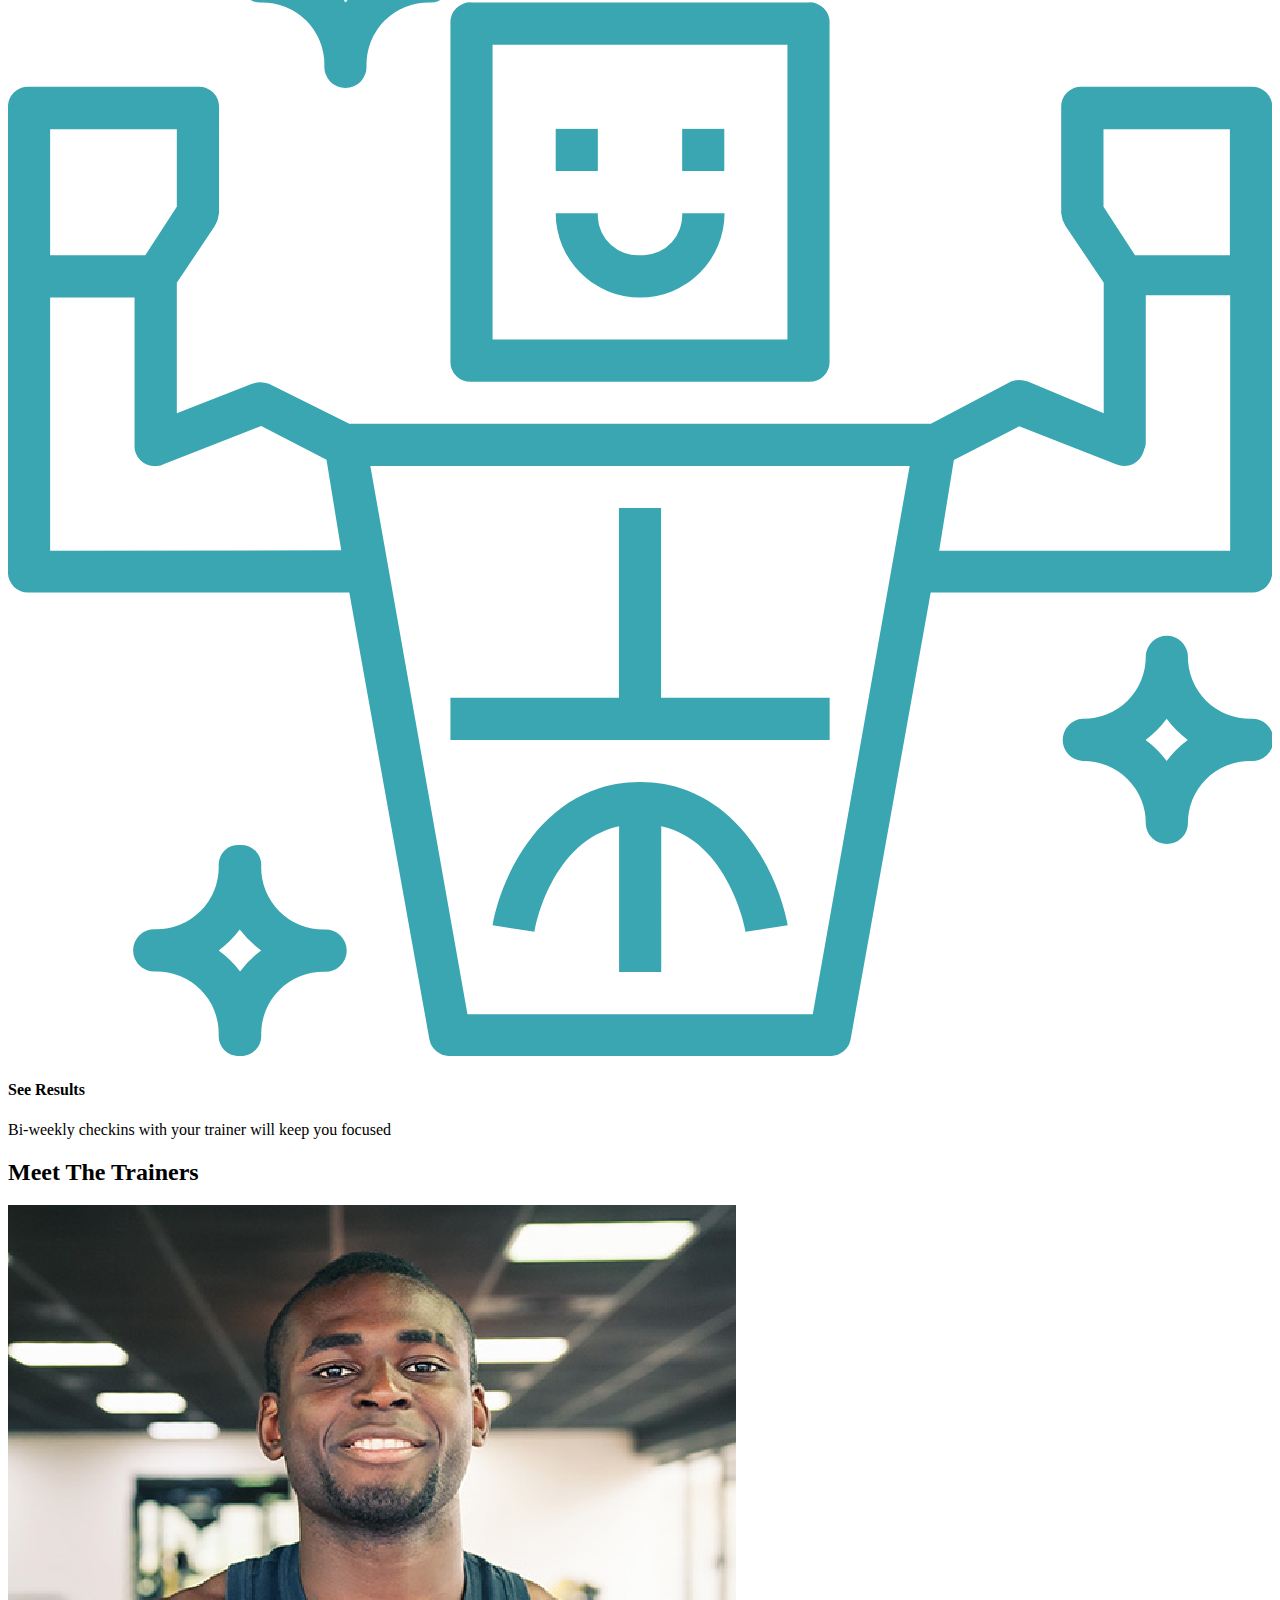
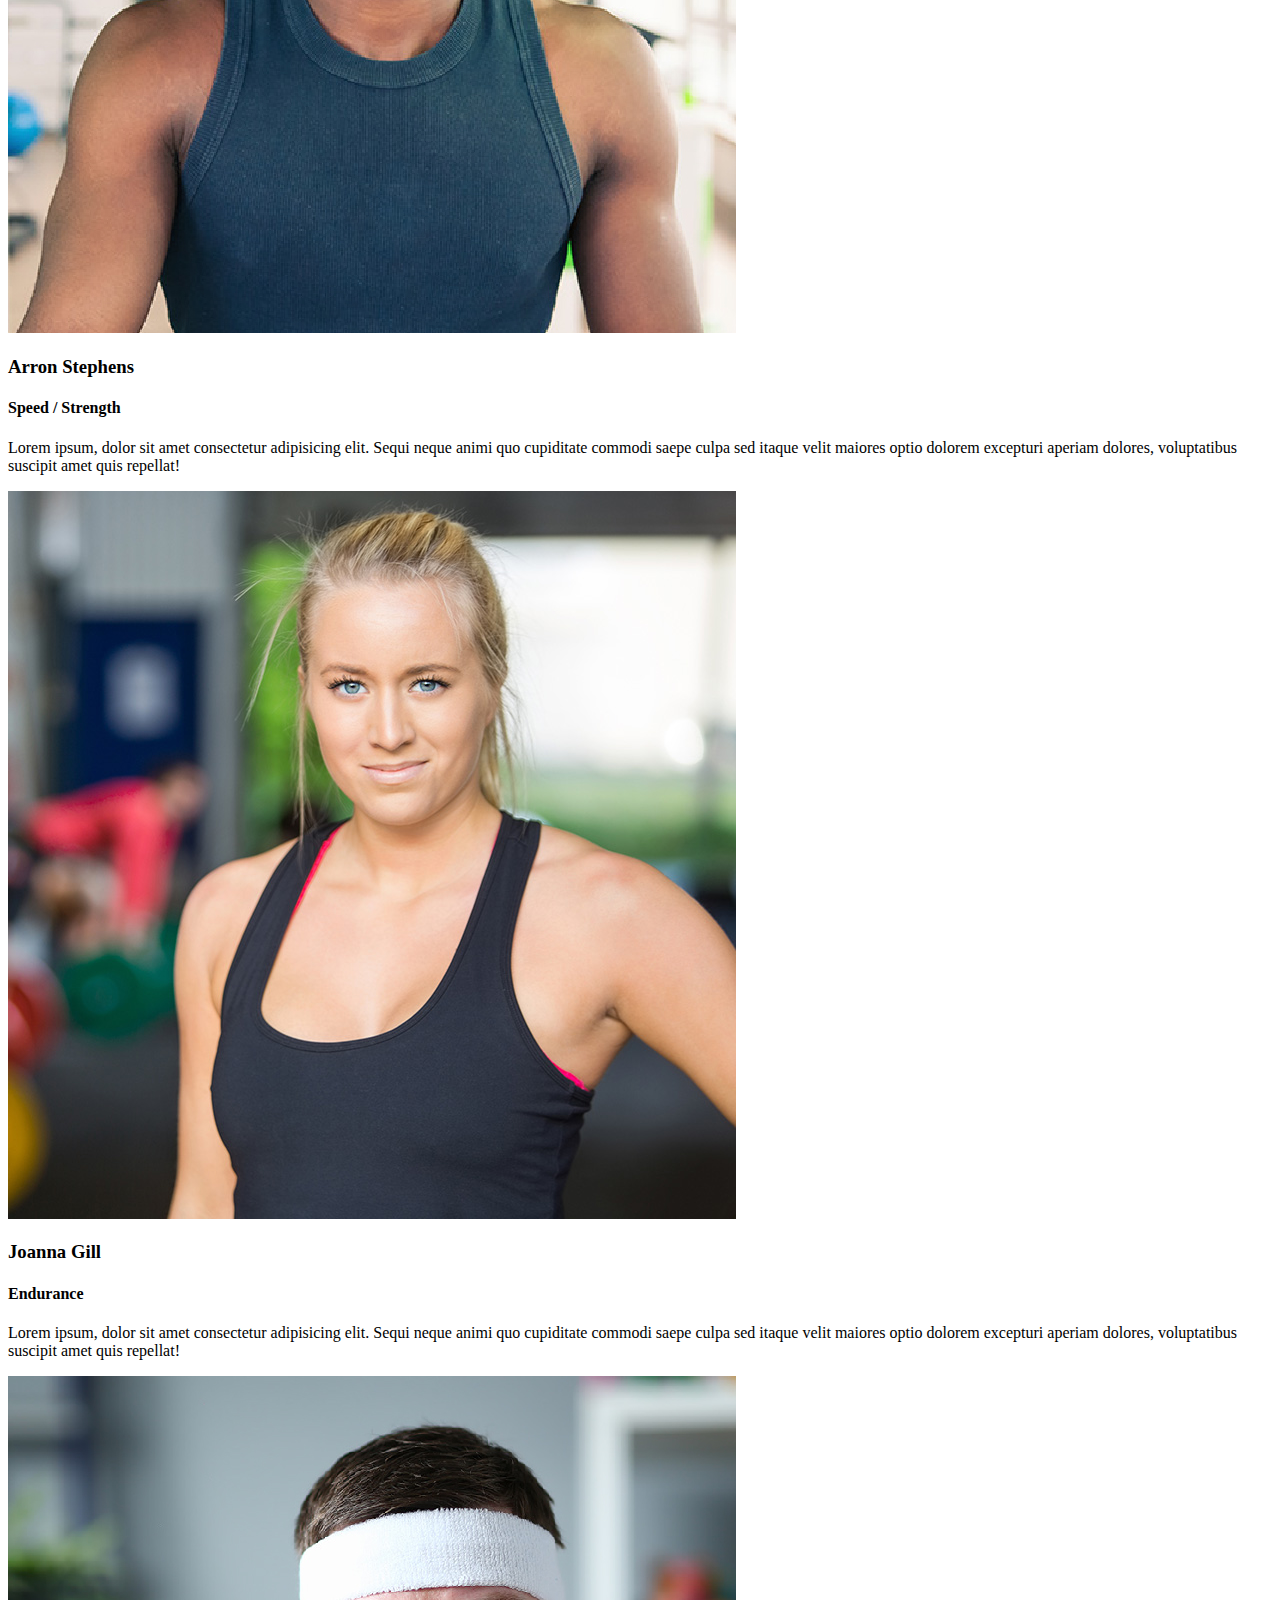
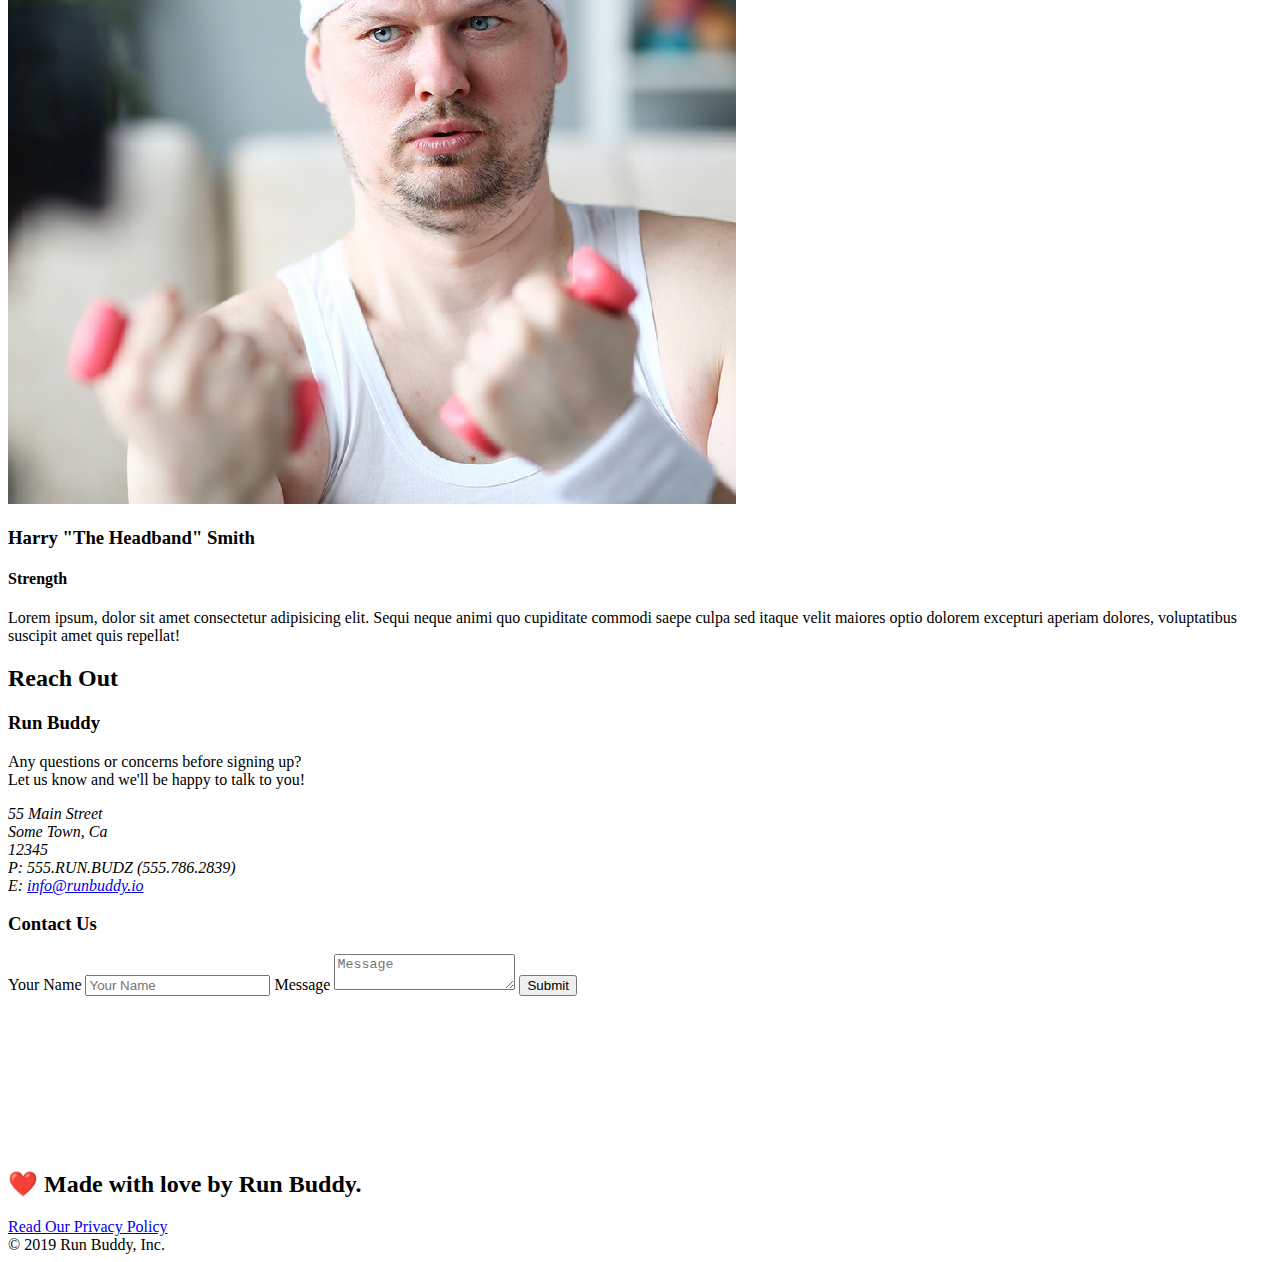
==== commit 470993a5: "corrected html and css" ====
--- a/index.html
+++ b/index.html
@@ -1,23 +1,19 @@
 <!DOCTYPE html>
 <html lang="en">
   <head>
-    <meta charset="="UTF-8" />
+    <meta charset="UTF-8" />
+    <link rel="stylesheet" href="./assets/css/style.css" />
     <title>Run Buddy</title>
-    <link rel="stylesheet" href="./assets/CSS/style.css" />
   </head>
-
   <body>
-    <!--navigation-->
+    <!-- navigation tags - block level element -->
     <header>
       <h1>
         <a href="/">RUN BUDDY</a>
       </h1>
       <nav>
-        <!--Unordered list element-->
         <ul>
-          <!--List item element-->
-          <li>
-            <!--Anchor element-->
+          <li>
             <a href="#what-we-do">What We Do</a>
           </li>
           <li>
@@ -32,45 +28,50 @@
         </ul>
       </nav>
     </header>
-
-    <!--hero/jumbotron-->
+    <!-- end navigation -->
+
+    <!-- hero/jumbotron -->
     <section class="hero">
       <div class="hero-cta">
-        <h2>Start Building Habits.</h3>
+        <h2>Start Building Habits.</h2>
         <p>
-          Lorem ipsum dolor sit amet consectetur adipisicing elit. Possimus ex
-          quo, voluptatem consectetur assumenda, iste pariatur omnis distinctio
-          laudantium, nisi esse qui deserunt! Optio recusandae laudantium facere
-          porro fugiat voluptates.
+          seitan heirloom post-ironic pop-up iPhone mlkshk hella selfies fashion
+          axe occupy readymade put a bird on it messenger bag Wes Anderson
+          Schlitz plaid Bushwick church-key lo-fi skateboard slow-carb hashtag
+          trust fund Williamsburg biodiesel fixie farm-to-table 8-bit banjo XOXO
+          Banksy chillwave bicycle rights retro cliche tattooed bespoke irony
+          mumblecore Shoreditch deep v polaroid McSweeney's bitters cray
+          gentrify tofu Marfa you probably haven't heard of them yr banh mi
+          asymmetrical art party selvage letterpress High Life.
         </p>
       </div>
+
       <div class="hero-form">
         <h3>Get Started Today</h3>
         <p>
           Fill out this form and one of our trainers will schedule a consult.
         </p>
-        <!--Add form element-->
         <form>
           <label for="name">Enter full name:</label>
           <input
             type="text"
             placeholder="Your Name"
+            id="name"
             name="name"
-            id="name"
             class="form-input"
           />
           <label for="email">Enter email address:</label>
           <input
             type="email"
-            placeholder="Your Email"
+            placeholder="Email Address"
+            id="email"
             name="email"
-            id="email"
             class="form-input"
           />
-          <label for="phone number">Enter a telephone number:</label>
+          <label for="phone">Enter a telephone number:</label>
           <input
             type="tel"
-            placeholder="Phone number"
+            placeholder="Phone Number"
             name="phone"
             id="phone"
             class="form-input"
@@ -83,178 +84,162 @@
             <label for="trainer-no">No</label>
           </p>
           <p>
-            <input type="checkbox" name="age-confirm" id="checkbox" />
-            <label for="checkbox"
-              >I acknowledge that I am 18 years of age or older</label
-            >
+            <label for="checkbox">
+              I acknowledge that I am at least 18 years of age.
+            </label>
+            <input type="checkbox" name="checkpoint1" id="checkbox" />
           </p>
           <button type="submit">Get running!</button>
         </form>
       </div>
     </section>
-    <!--end hero-->
-
-    <!--"what we do" section-->
+    <!-- end header -->
+
+    <!-- "what we do" start - <section> -->
     <section id="what-we-do" class="intro">
       <div class="flex-row">
-      <h2 class="section-title primary-border">What We Do</h2>
-      </div>
-      <div class="flex-row">
-      <p>
-        butcher selfies chambray shabby chic gentrify readymade yr Echo Park
-        XOXO Tumblr normcore Banksy direct trade Blue Bottle chillwave you
-        probably haven't heard of them single-origin coffee Vice fanny pack
-        fixie Odd Future Austin fingerstache pickled twee synth Wes Anderson
-        Thundercats viral bitters flannel meggings narwhal Marfa Schlitz
-        sustainable Intelligentsia umami deep v craft
-      </p>
-      </div>
-    </section>
-
-    <!--"what you do" section-->
+        <h2 class="section-title primary-border">What We Do</h2>
+      </div>
+      <div class="flex-row">
+        <p>
+          butcher selfies chambray shabby chic gentrify readymade yr Echo Park
+          XOXO Tumblr normcore Banksy direct trade Blue Bottle chillwave you
+          probably haven't heard of them single-origin coffee Vice fanny pack
+          fixie Odd Future Austin fingerstache pickled twee synth Wes Anderson
+          Thundercats viral bitters flannel meggings narwhal Marfa Schlitz
+          sustainable Intelligentsia umami deep v craft
+        </p>
+      </div>
+    </section>
+    <!-- end "what we do" -->
+
+    <!-- "what you do" start -->
     <section id="what-you-do" class="steps">
       <div class="flex-row">
-      <h2 class="section-title secondary-border">What You Do</h2>
-      </div>
-      <div>
-        <!--Insert this img element-->
-        
-      <div class="step">
-          <h>Step 1.</h3>
-          <div class="step-info">
-            <div class="step-img">
-              <img src="./Assets/images/01-04-svgs/step-1.svg" alt="" />
-        </div>
-        <div class="step-text">  
-          <h4>Fill Out the Form Above.</h4>
-          <p>You're already here, so why not?</p>
-        </div>
-      </div>
-    </div>   
-
-      <div class="step">
-        <h3>Step 2.</h3> 
-        <div class="step-info">
-          <div class="step-img">
-        <img src="./Assets/images/01-04-svgs/step-2.svg" alt="" />
-          </div>
-          <div class="step-text">
-        <h4>Consult with One of Our Trainers.</h4>
-        <p>Are you here to build muscle, lose weight, or just feel good?</p>
-        </div>
-      </div>
-    </div>
-
+        <h2 class="section-title secondary-border">What You Do</h2>
+      </div>
+      <div class="step">
+        <h3>Step 1.</h3>
+        <div class="step-info">
+          <div class="step-img">
+            <img src="./Assets/images/01-04-svgs/step-1.svg" alt="" />
+          </div>
+          <div class="step-text">
+            <h4>Fill Out The Form Above</h4>
+            <p>You're already here, so why not?</p>
+          </div>
+        </div>
+      </div>
+      <div class="step">
+        <h3>Step 2.</h3>
+        <div class="step-info">
+          <div class="step-img">
+            <img src="./Assets/images/01-04-svgs/step-2.svg" alt="" />
+          </div>
+          <div class="step-text">
+            <h4>Consult With One Of Our Trainers</h4>
+            <p>Are you here to build muscle, lose weight, or just feel good?</p>
+          </div>
+        </div>
+      </div>
       <div class="step">
         <h3>Step 3.</h3>
         <div class="step-info">
           <div class="step-img">
-        <img src="./Assets/images/01-04-svgs/step-3.svg" alt="" />
-        </div>
-        <div class="step-text">
-        <h4>Get Running.</h4>
-        <p>
-          Hit the groung running (literally) once your trainer lays out your
-          plan.
-        </p>
-      </div>
-      </div>
-      </div>
-
-      <div>
-        <img src="./Assets/images/01-04-svgs/step-4.svg" alt="" />
-        <h3>Step 4: <span>See Results.</span></h3>
-        <p>Bi-weekly checkins with your trainer will keep you focused</p>
-      </div>
-    </section>
-
-    <!--"meet the trainer" section-->
+            <img src="./Assets/images/01-04-svgs/step-3.svg" alt="" />
+          </div>
+          <div class="step-text">
+            <h4>Get Running</h4>
+            <p>
+              Hit the ground running (literally) once your trainer lays out your
+              plan.
+            </p>
+          </div>
+        </div>
+      </div>
+      <div class="step">
+        <h3>Step 4.</h3>
+        <div class="step-info">
+          <div class="step-img">
+            <img src="./Assets/images/01-04-svgs/step-4.svg" alt="" />
+          </div>
+          <div class="step-text">
+            <h4>See Results</h4>
+            <p>Bi-weekly checkins with your trainer will keep you focused</p>
+          </div>
+        </div>
+      </div>
+    </section>
+    <!-- "what you do" end -->
+
+    <!-- "meet the trainers" start -->
     <section id="your-trainers">
       <div class="flex-row">
-      <h2 class="section-title primary-border">Meet The Trainers</h2>
-      </div>
-    <div>
-      <!--first trainer bio-->
-      <article class="trainer">
-        <img
-          src="./Assets/images/01-05-trainers/trainer-1.jpg"
-          alt="Arron Stephens in his workout clothes, ready to pump iron"
-        />
-        <div class="trainer-bio text-left">
-          <h3>Arron Stephens</h3>
-          <h4>Speed / Strength</h4>
-          <p>
-            Lorem ipsum dolor sit amet consectetur adipisicing elit. Nostrum ut
-            et dolorum quo, quod voluptates, omnis voluptatum harum quaerat quis
-            vero! Doloribus ut, blanditiis laboriosam consequatur tempore odio?
-            Eius, voluptates.
-          </p>
-        </div>
-      </article>
-
-      <!--second trainer bio-->
-      <article class="trainer">
-        <img
-          src="./Assets/images/01-05-trainers/trainer-2.jpg"
-          alt="Joanna Gill cooling off after a workout"
-        />
-        <div class="trainer-bio text-right">
-          <h3>Johanna Gill</h3>
-          <h4>Endurance</h4>
-          <p>
-            Lorem ipsum dolor sit, amet consectetur adipisicing elit. Laborum
-            rem assumenda, magnam pariatur tempore nobis corporis nam error
-            fugiat libero eius excepturi officiis cupiditate aperiam maxime.
-            Neque pariatur blanditiis incidunt?
-          </p>
-        </div>
-      </article>
-
-      <!--third trainer bio-->
-      <article class="trainer">
-        <img
-          src="./Assets/images/01-05-trainers/trainer-3.jpg"
-          alt="Harry Smith wearing a headband and lifting comically small pink weights"
-        />
-        <div class="trainer-bio text-left">
-          <h3>Harry "the Headband" Smith</h3>
-          <h4>Strength</h4>
-          <p>
-            Lorem ipsum dolor sit, amet consectetur adipisicing elit. Sequi
-            assumenda culpa nobis pariatur officia labore dolorem voluptatem,
-            cum, obcaecati sit quisquam. Dolorum nisi consequatur incidunt
-            facere obcaecati deserunt quas veniam.
-          </p>
-        </div>
-      </article>
-    </div>  
-    </section>
-
-    <!-- "reach out" section -->
+        <h2 class="section-title primary-border">Meet The Trainers</h2>
+      </div>
+
+      <div class="trainers">
+        <article class="trainer">
+          <img
+            src="./Assets/images/01-05-trainers/trainer-1.jpg"
+            alt="Arron Stephens in his workout clothes, ready to pump iron"
+          />
+          <div class="trainer-bio">
+            <h3 class="trainer-name">Arron Stephens</h3>
+            <h4 class="trainer-role">Speed / Strength</h4>
+            <p>
+              Lorem ipsum, dolor sit amet consectetur adipisicing elit. Sequi
+              neque animi quo cupiditate commodi saepe culpa sed itaque velit
+              maiores optio dolorem excepturi aperiam dolores, voluptatibus
+              suscipit amet quis repellat!
+            </p>
+          </div>
+        </article>
+
+        <article class="trainer">
+          <img
+            src="./Assets/images/01-05-trainers/trainer-2.jpg"
+            alt="Joanna Gill cooling off after a work out"
+          />
+          <div class="trainer-bio">
+            <h3 class="trainer-name">Joanna Gill</h3>
+            <h4 class="trainer-role">Endurance</h4>
+            <p>
+              Lorem ipsum, dolor sit amet consectetur adipisicing elit. Sequi
+              neque animi quo cupiditate commodi saepe culpa sed itaque velit
+              maiores optio dolorem excepturi aperiam dolores, voluptatibus
+              suscipit amet quis repellat!
+            </p>
+          </div>
+        </article>
+
+        <article class="trainer">
+          <img
+            src="./Assets/images/01-05-trainers/trainer-3.jpg"
+            alt="Harry Smith wearing a headband and lifting comically small pink weights"
+          />
+          <div class="trainer-bio">
+            <h3 class="trainer-name">Harry "The Headband" Smith</h3>
+            <h4 class="trainer-role">Strength</h4>
+            <p>
+              Lorem ipsum, dolor sit amet consectetur adipisicing elit. Sequi
+              neque animi quo cupiditate commodi saepe culpa sed itaque velit
+              maiores optio dolorem excepturi aperiam dolores, voluptatibus
+              suscipit amet quis repellat!
+            </p>
+          </div>
+        </article>
+      </div>
+    </section>
+    <!-- "meet the trainers" end -->
+
+    <!-- "reach out" start -->
     <section id="reach-out" class="contact">
       <div class="flex-row">
-      <h2 class="section-title secondary-border">Reach Out</h2>
-      </div>
+        <h2 class="section-title secondary-border">Reach Out</h2>
+      </div>
+
       <div class="contact-info">
-        <iframe
-          src="https://www.google.com/maps/embed?pb=!1m18!1m12!1m3!1d3147.1079747227936!2d-120.42364418397035!3d37.92790791110593!2m3!1f0!2f0!3f0!3m2!1i1024!2i768!4f13.1!3m3!1m2!1s0x8090c49129b6ac57%3A0xb56c7eb95a2cd8bd!2sMain%20St%2C%20California%2095327!5e0!3m2!1sen!2sus!4v1616426329495!5m2!1sen!2sus"
-          style="border: 0"
-          allowfullscreen=""
-          loading="lazy"
-        >
-        </iframe>
-        <div class="contact-form">
-          <h3>Contact Us</h3>
-          <form>
-            <label for="contact-name">Your Name</label>
-            <input type="text" id="contact-name" placeholder="Your Name" />
-
-            <label for="contact-message">Message</label>
-            <textarea id="contact-message" placeholder="Message"></textarea>
-
-            <button type="submit">Submit</button>
-          </form>
-        </div>
         <div>
           <h3>Run Buddy</h3>
           <p>
@@ -262,6 +247,7 @@
             <br />
             Let us know and we'll be happy to talk to you!
           </p>
+
           <address>
             55 Main Street <br />
             Some Town, Ca <br />
@@ -270,17 +256,39 @@
             E: <a href="mailto:info@runbuddy.io">info@runbuddy.io</a>
           </address>
         </div>
-      </div>
-    </section>
-
-    <!--footer navigation-->
+
+        <div class="contact-form">
+          <h3>Contact Us</h3>
+          <form>
+            <label for="contact-name">Your Name</label>
+            <input type="text" id="contact-name" placeholder="Your Name" />
+
+            <label for="contact-message">Message</label>
+            <textarea id="contact-message" placeholder="Message"></textarea>
+
+            <button type="submit">Submit</button>
+          </form>
+        </div>
+
+        <iframe
+          src="https://www.google.com/maps/embed?pb=!1m14!1m12!1m3!1d12182.30520634488!2d-74.0652613!3d40.2407219!2m3!1f0!2f0!3f0!3m2!1i1024!2i768!4f13.1!5e0!3m2!1sen!2sus!4v1561060983193!5m2!1sen!2sus"
+          frameborder="0"
+          style="border: 0"
+          allowfullscreen
+        >
+        </iframe>
+      </div>
+    </section>
+    <!-- "reach out" end -->
+
+    <!-- footer -->
     <footer>
       <h2>❤️ Made with love by Run Buddy.</h2>
       <div>
-        <a href="./privacy-policy.html">Read Our Privacy Policy</a>
-        <br />
-        &copy;2019 Run Buddy, Inc
+        <a href="./privacy-policy.html">Read Our Privacy Policy</a><br />
+        &copy; 2019 Run Buddy, Inc.
       </div>
     </footer>
+    <!-- footer end -->
   </body>
 </html>
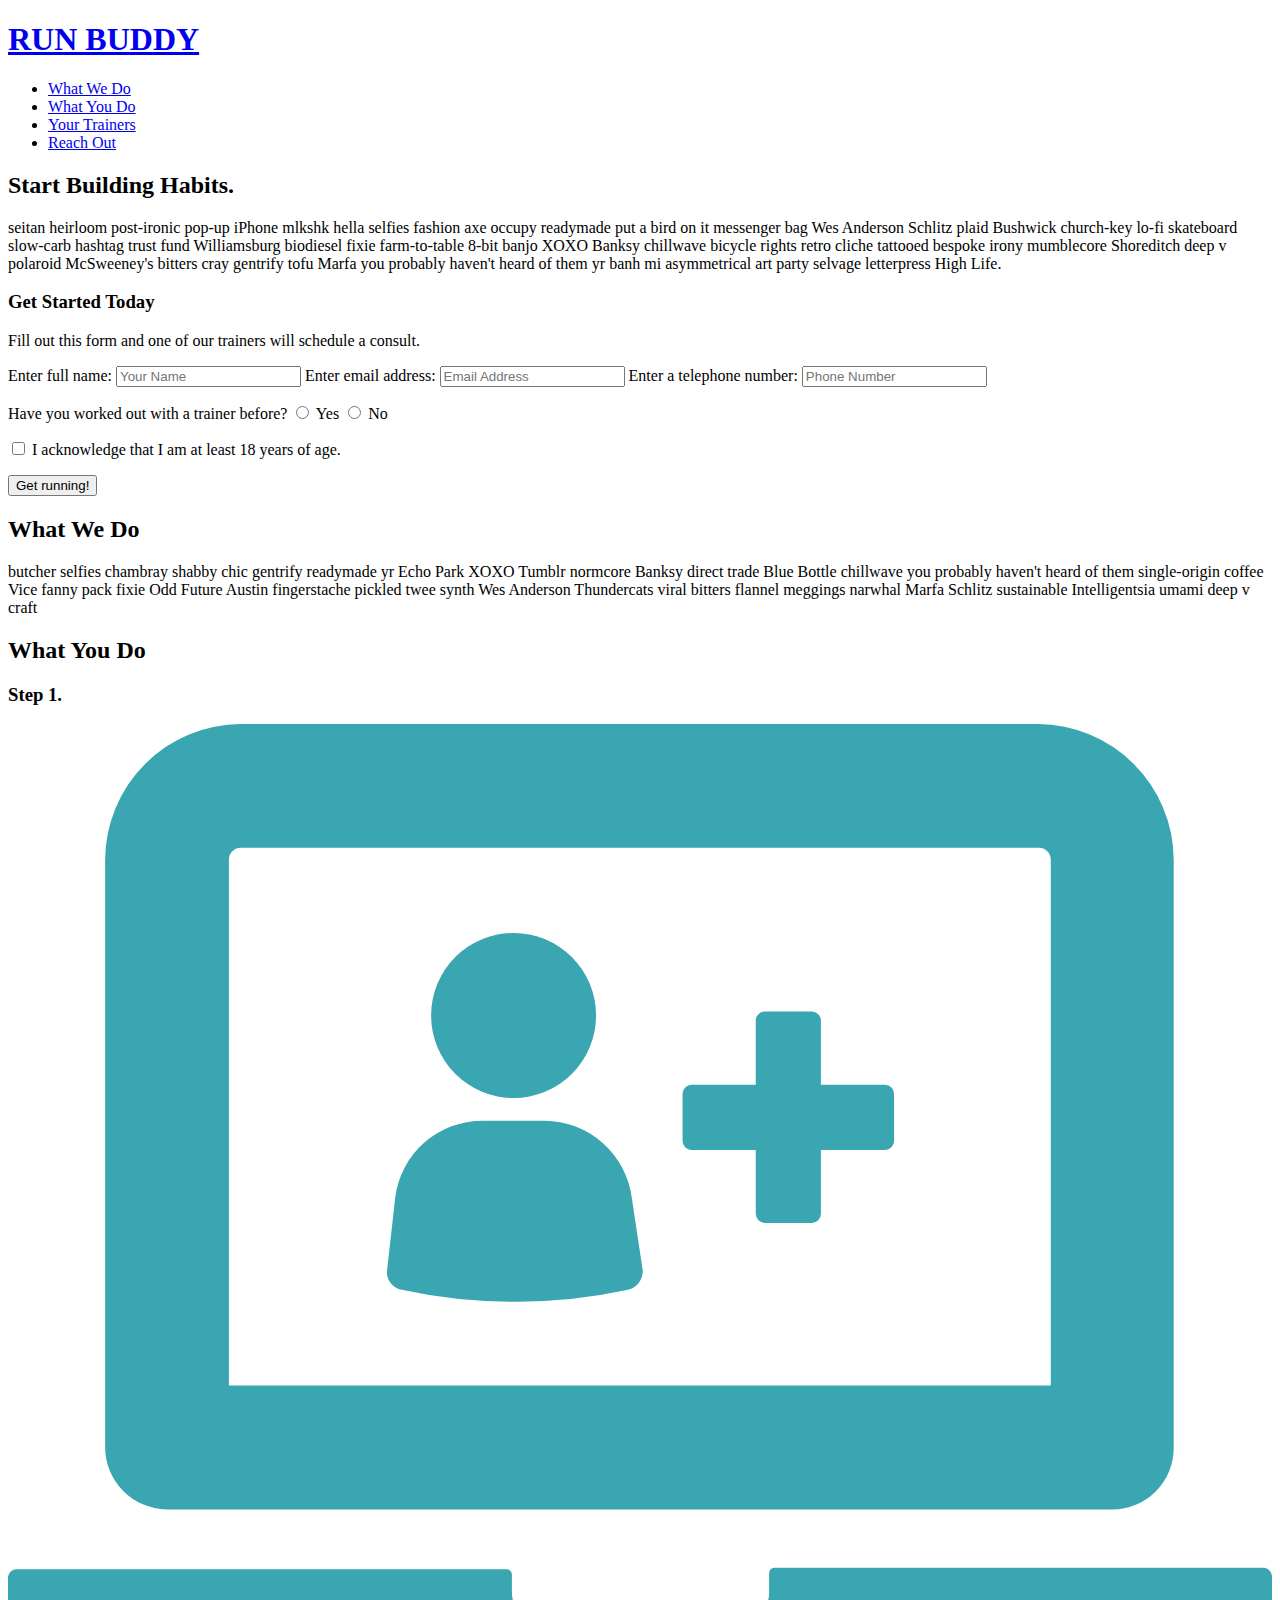
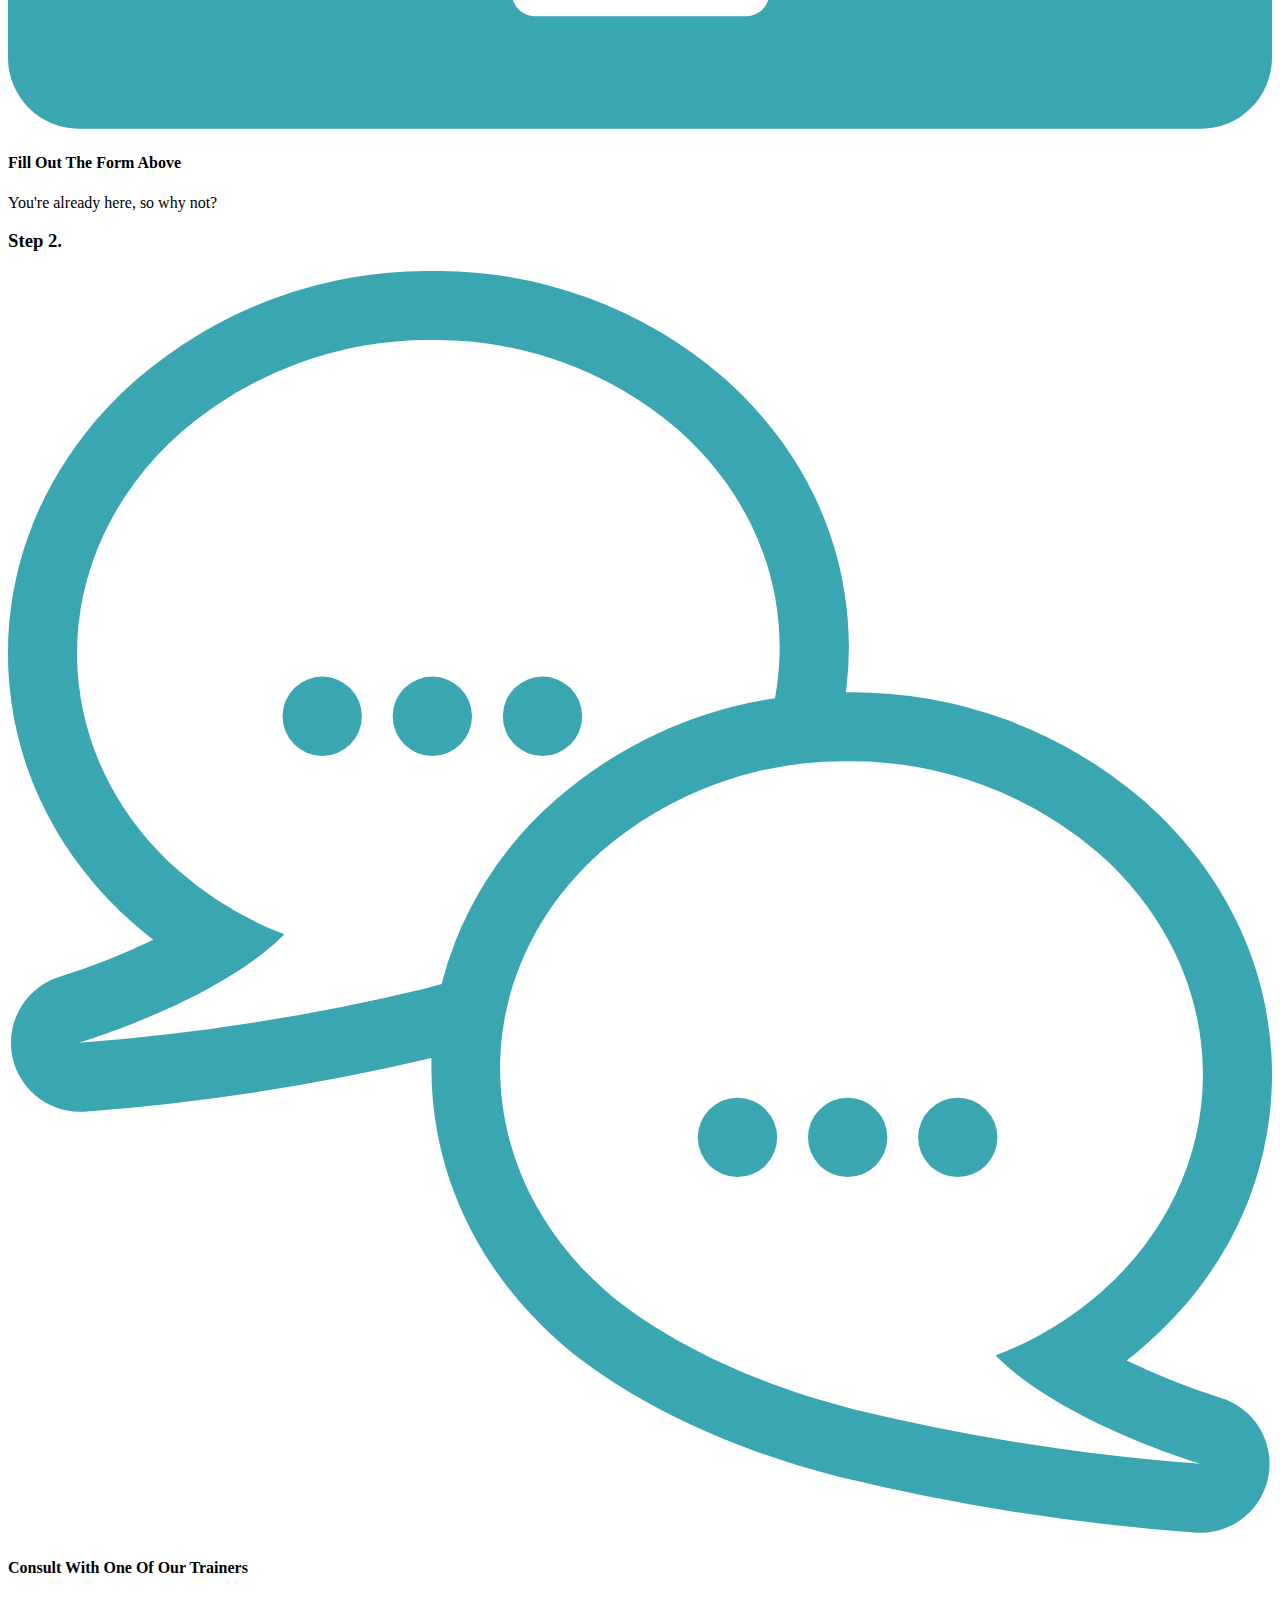
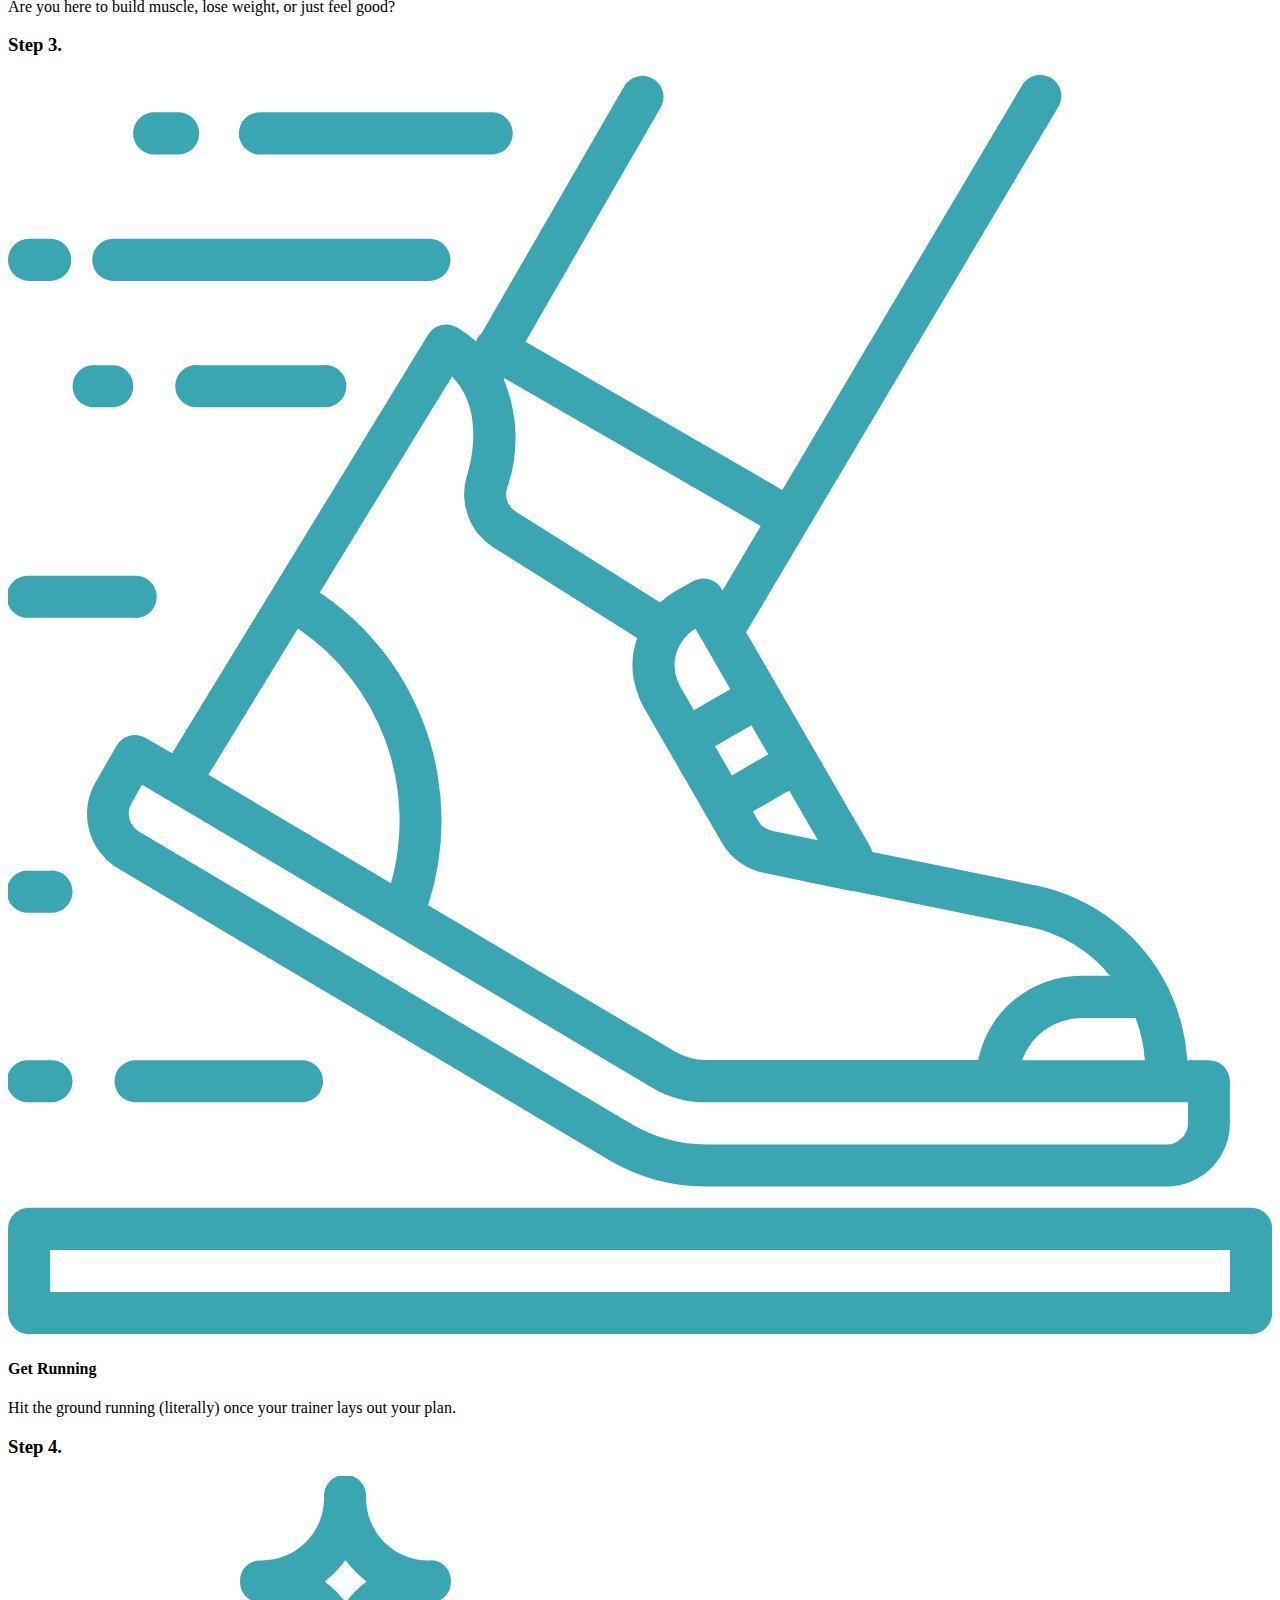
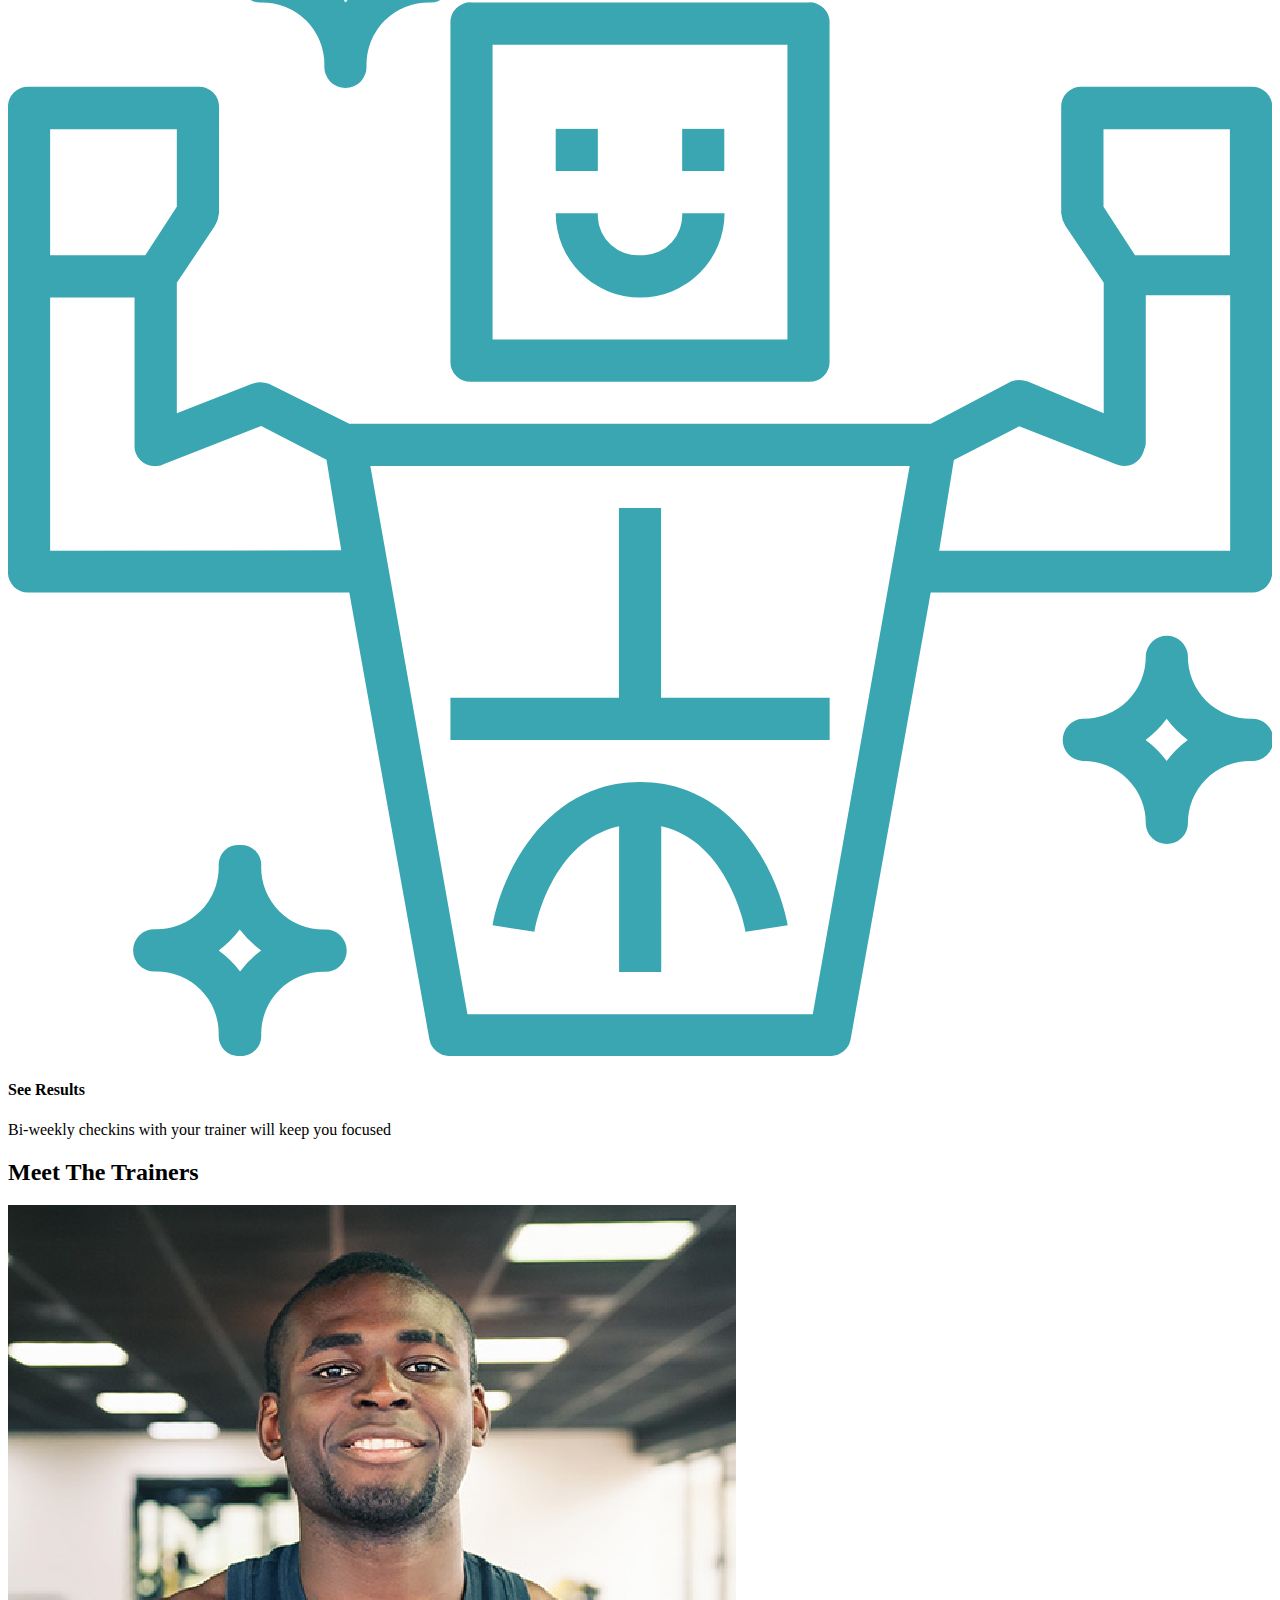
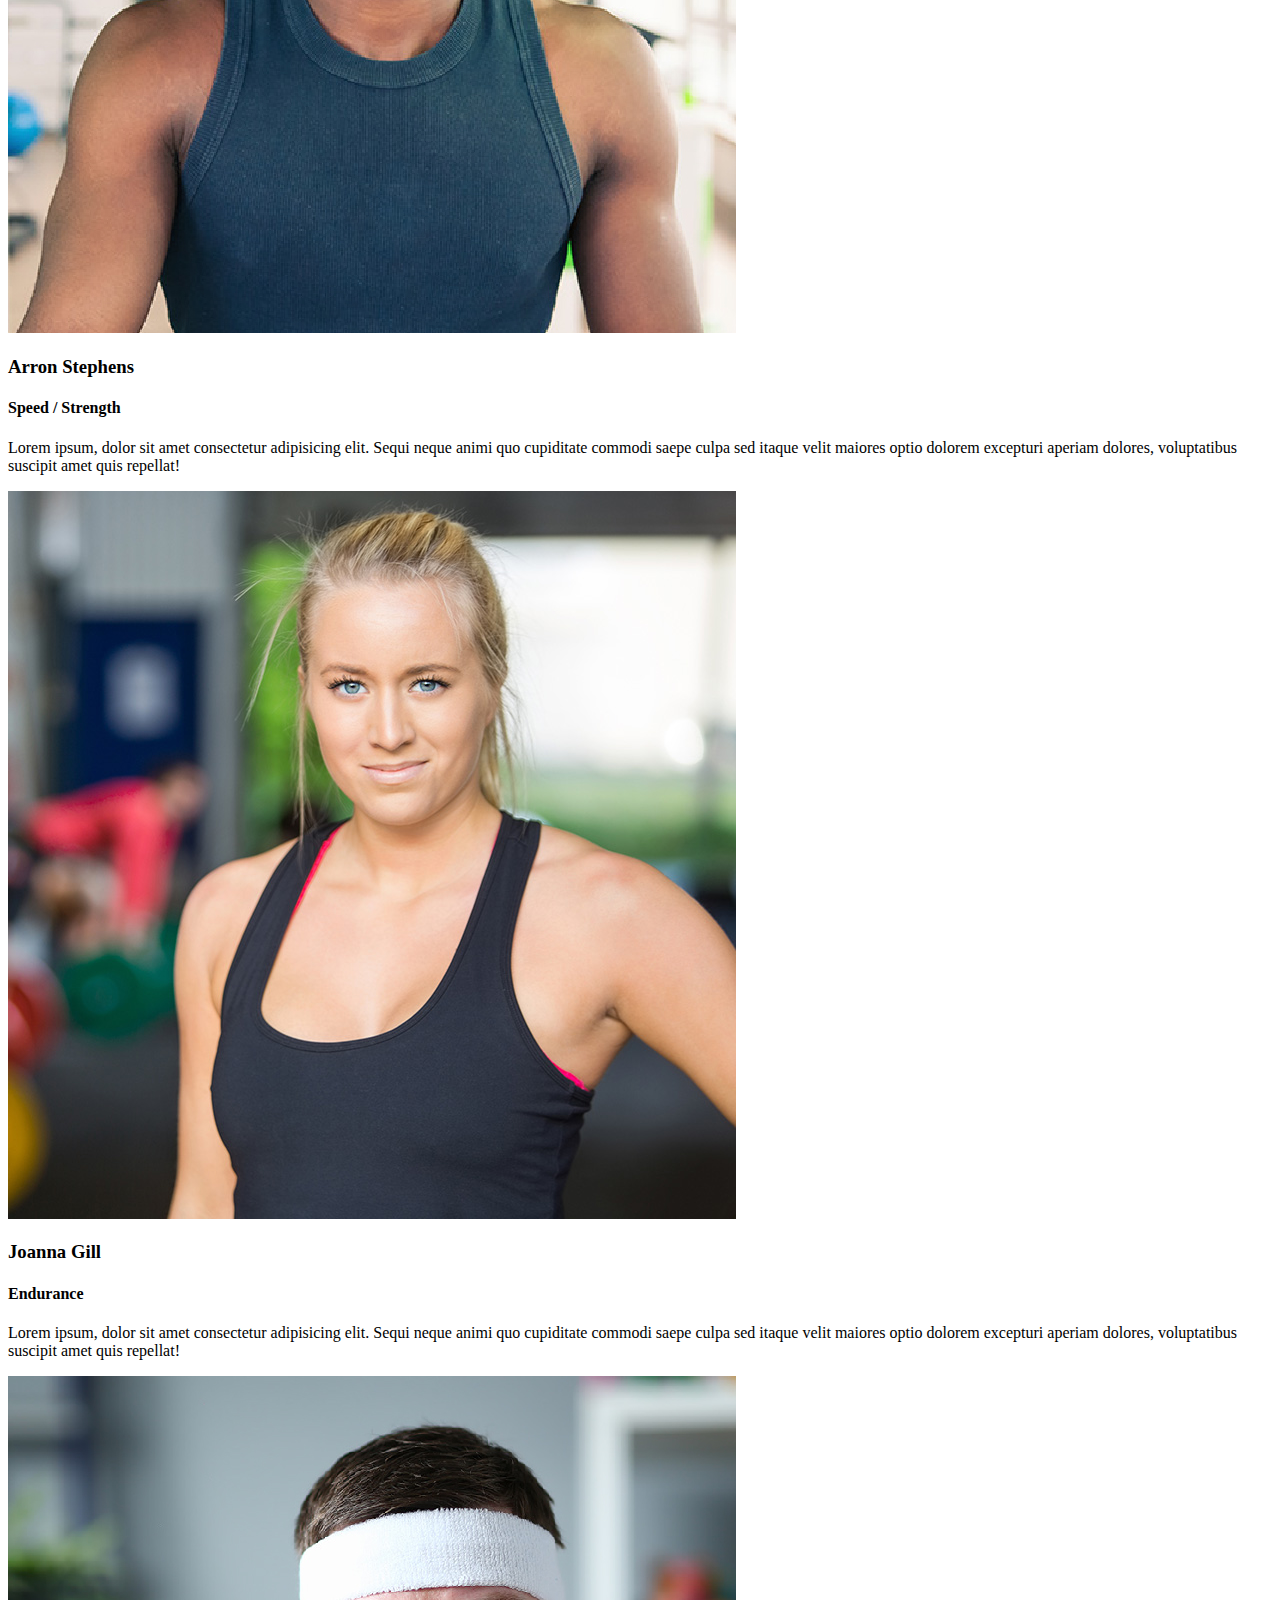
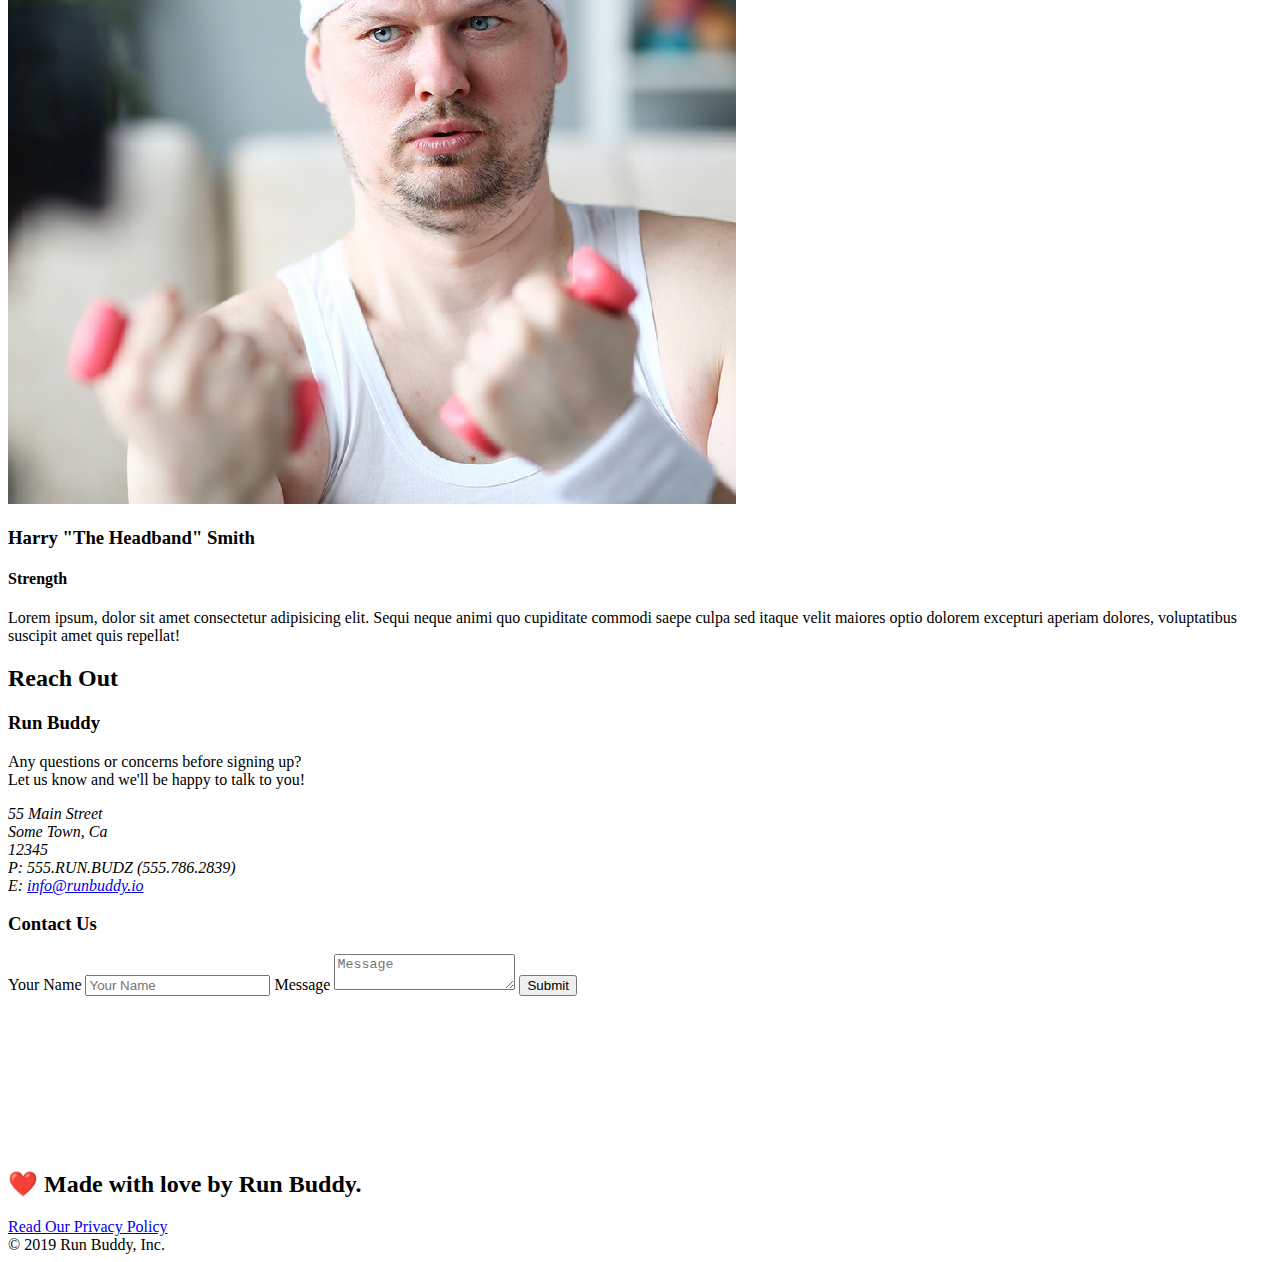
==== commit 4e40e4aa: "add stickyness and radio button design" ====
--- a/index.html
+++ b/index.html
@@ -4,6 +4,7 @@
     <meta charset="UTF-8" />
     <link rel="stylesheet" href="./assets/css/style.css" />
     <title>Run Buddy</title>
+    <meta name="viewport" content="width=device-width, initial-scale=1.0" />
   </head>
   <body>
     <!-- navigation tags - block level element -->
@@ -78,16 +79,22 @@
           />
           <p>
             Have you worked out with a trainer before?
-            <input type="radio" name="trainer-confirm" id="trainer-yes" />
-            <label for="trainer-yes">Yes</label>
-            <input type="radio" name="trainer-confirm" id="trainer-no" />
-            <label for="trainer-no">No</label>
+            <span class="radio-wrapper">
+              <input type="radio" name="trainer-confirm" id="trainer-yes" />
+              <label for="trainer-yes">Yes</label>
+            </span>
+            <span class="radio-wrapper">
+              <input type="radio" name="trainer-confirm" id="trainer-no" />
+              <label for="trainer-no">No</label>
+            </span>
           </p>
           <p>
-            <label for="checkbox">
-              I acknowledge that I am at least 18 years of age.
-            </label>
-            <input type="checkbox" name="checkpoint1" id="checkbox" />
+            <span class="checkbox-wrapper">
+              <input type="checkbox" name="checkpoint1" id="checkbox" />
+              <label for="checkbox">
+                I acknowledge that I am at least 18 years of age.
+              </label>
+            </span>
           </p>
           <button type="submit">Get running!</button>
         </form>
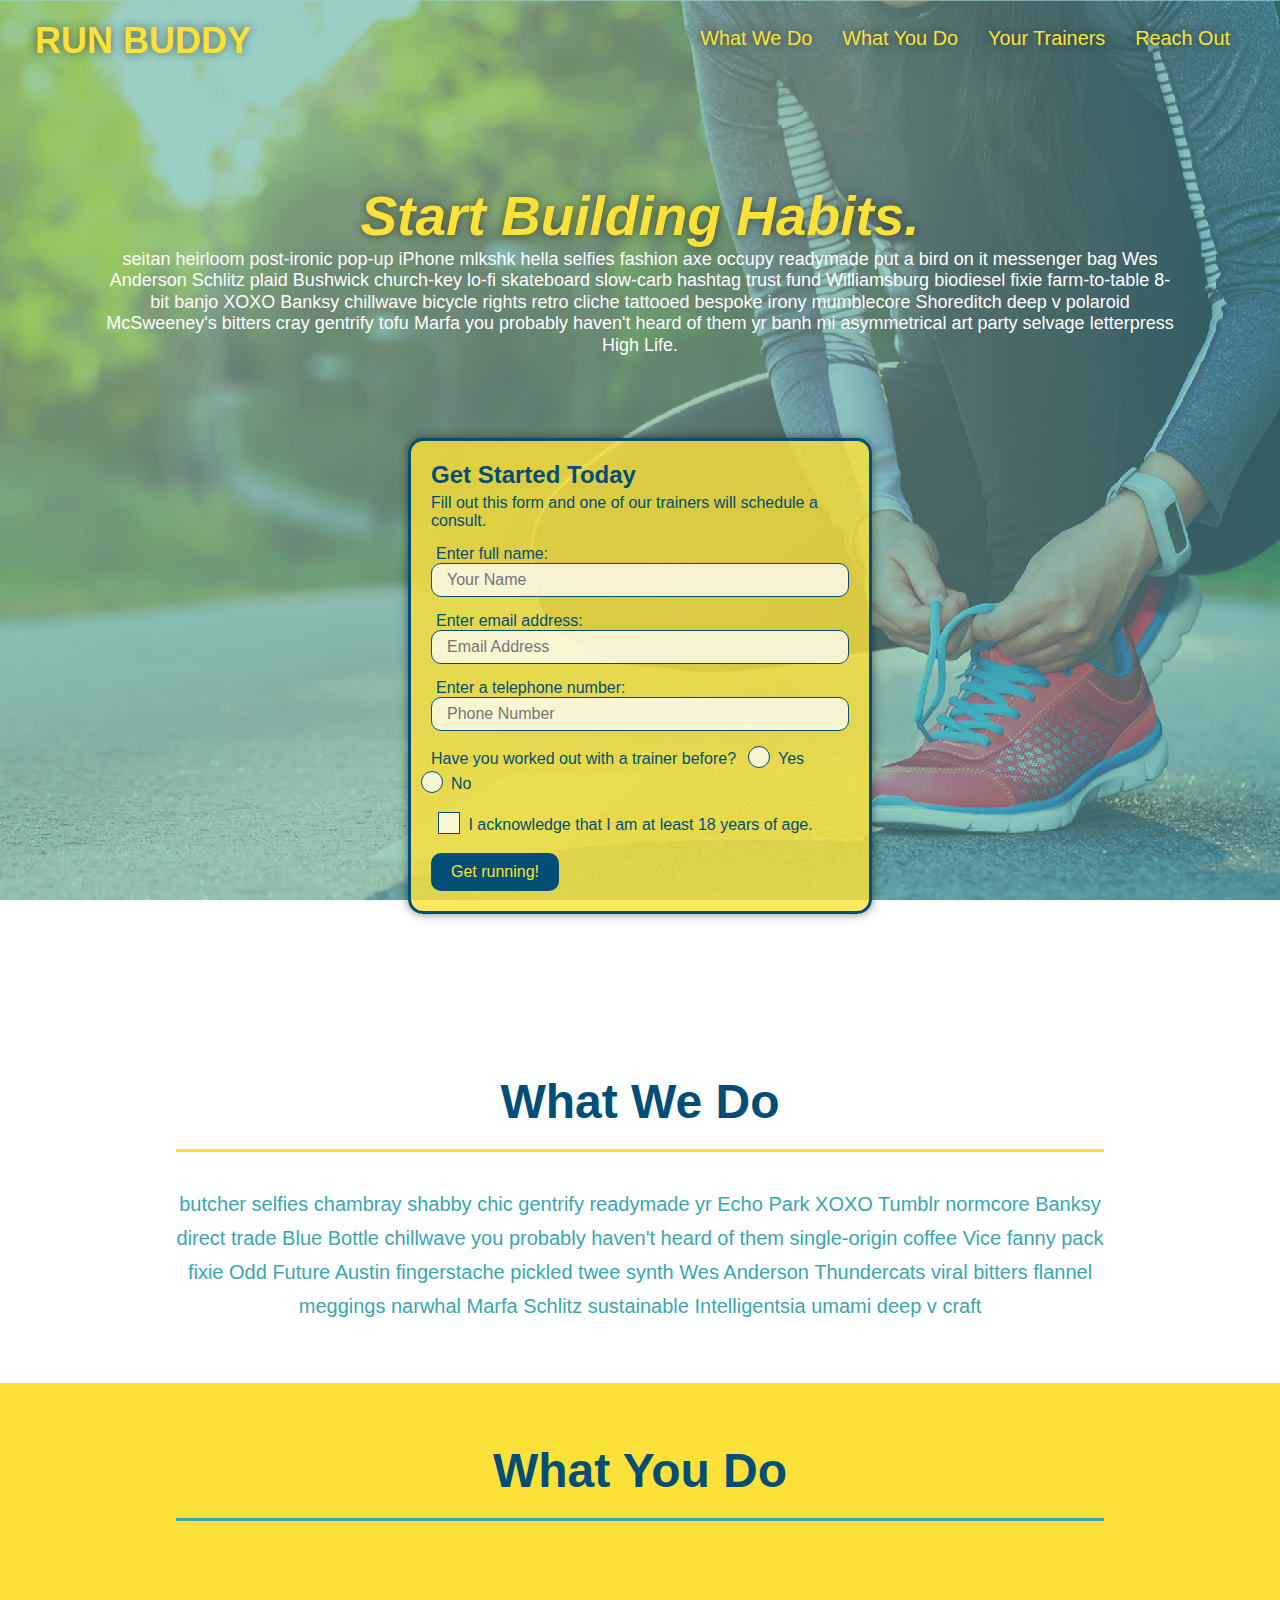
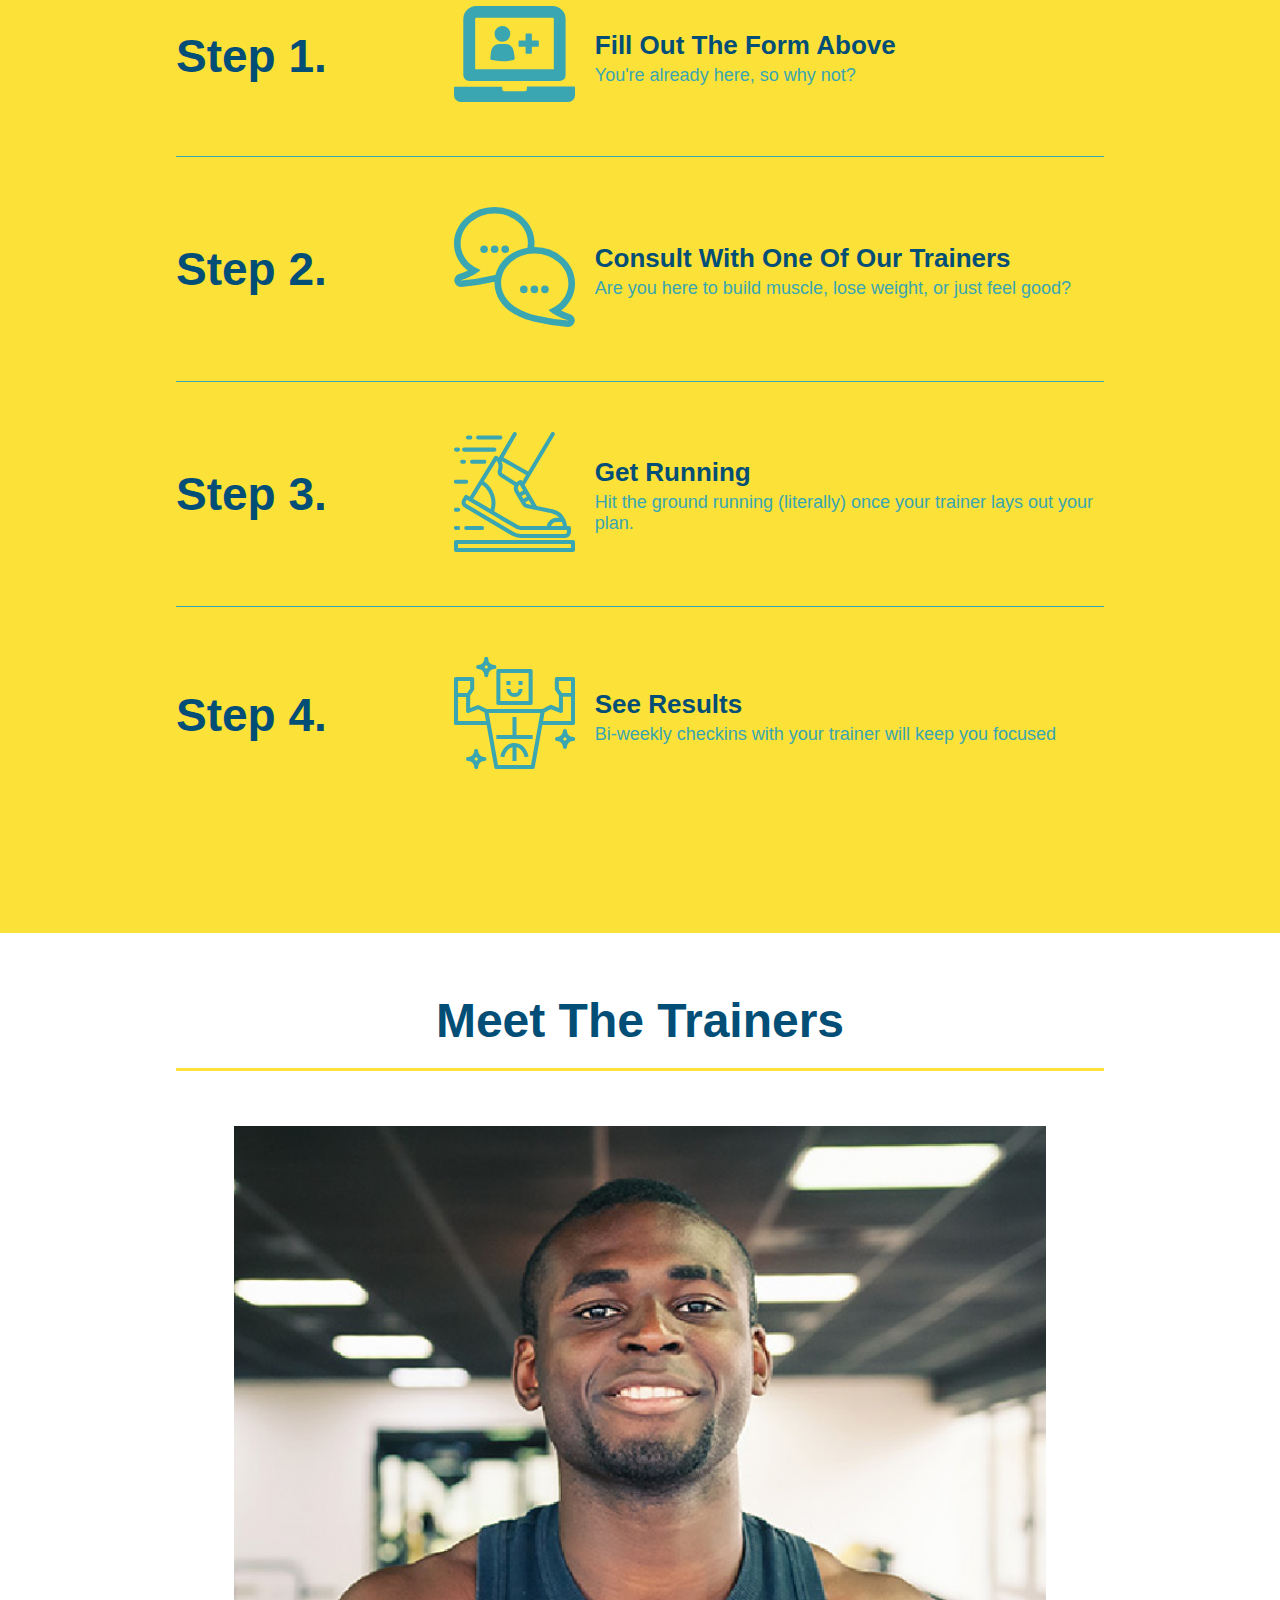
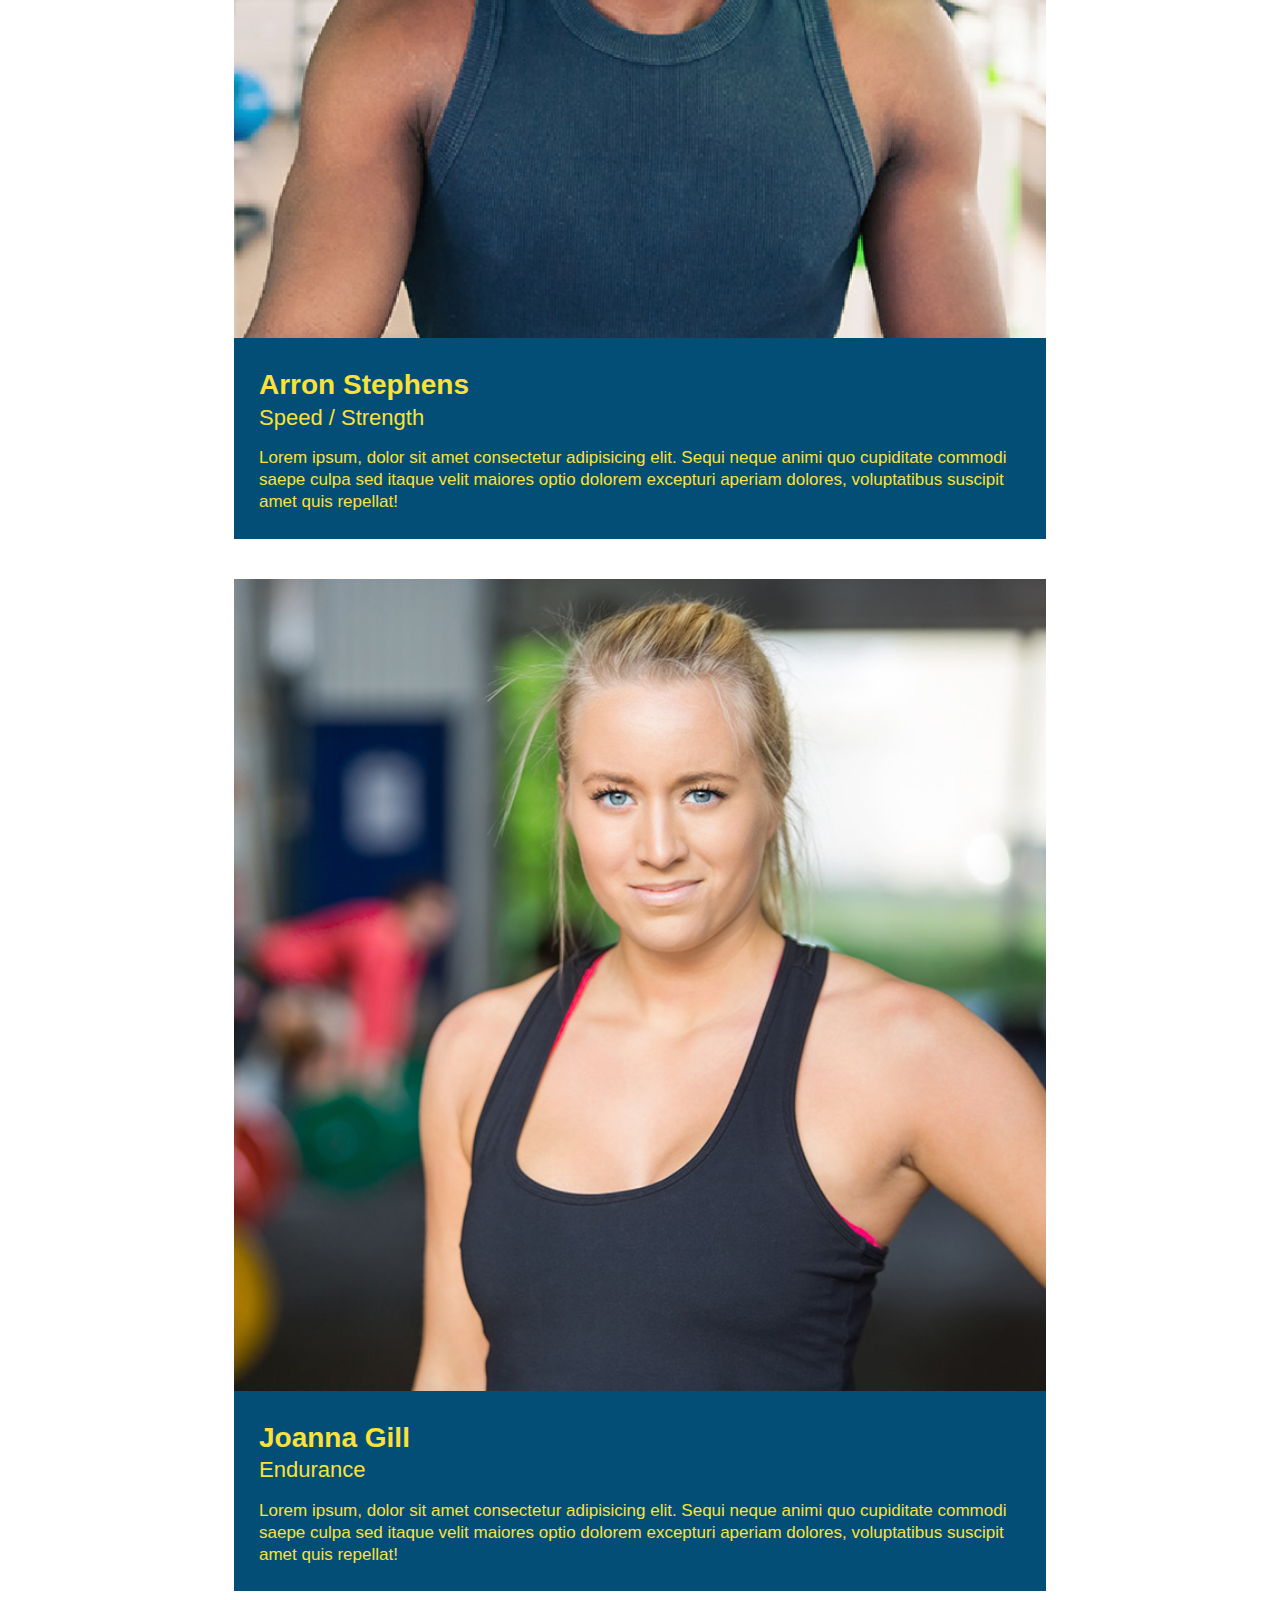
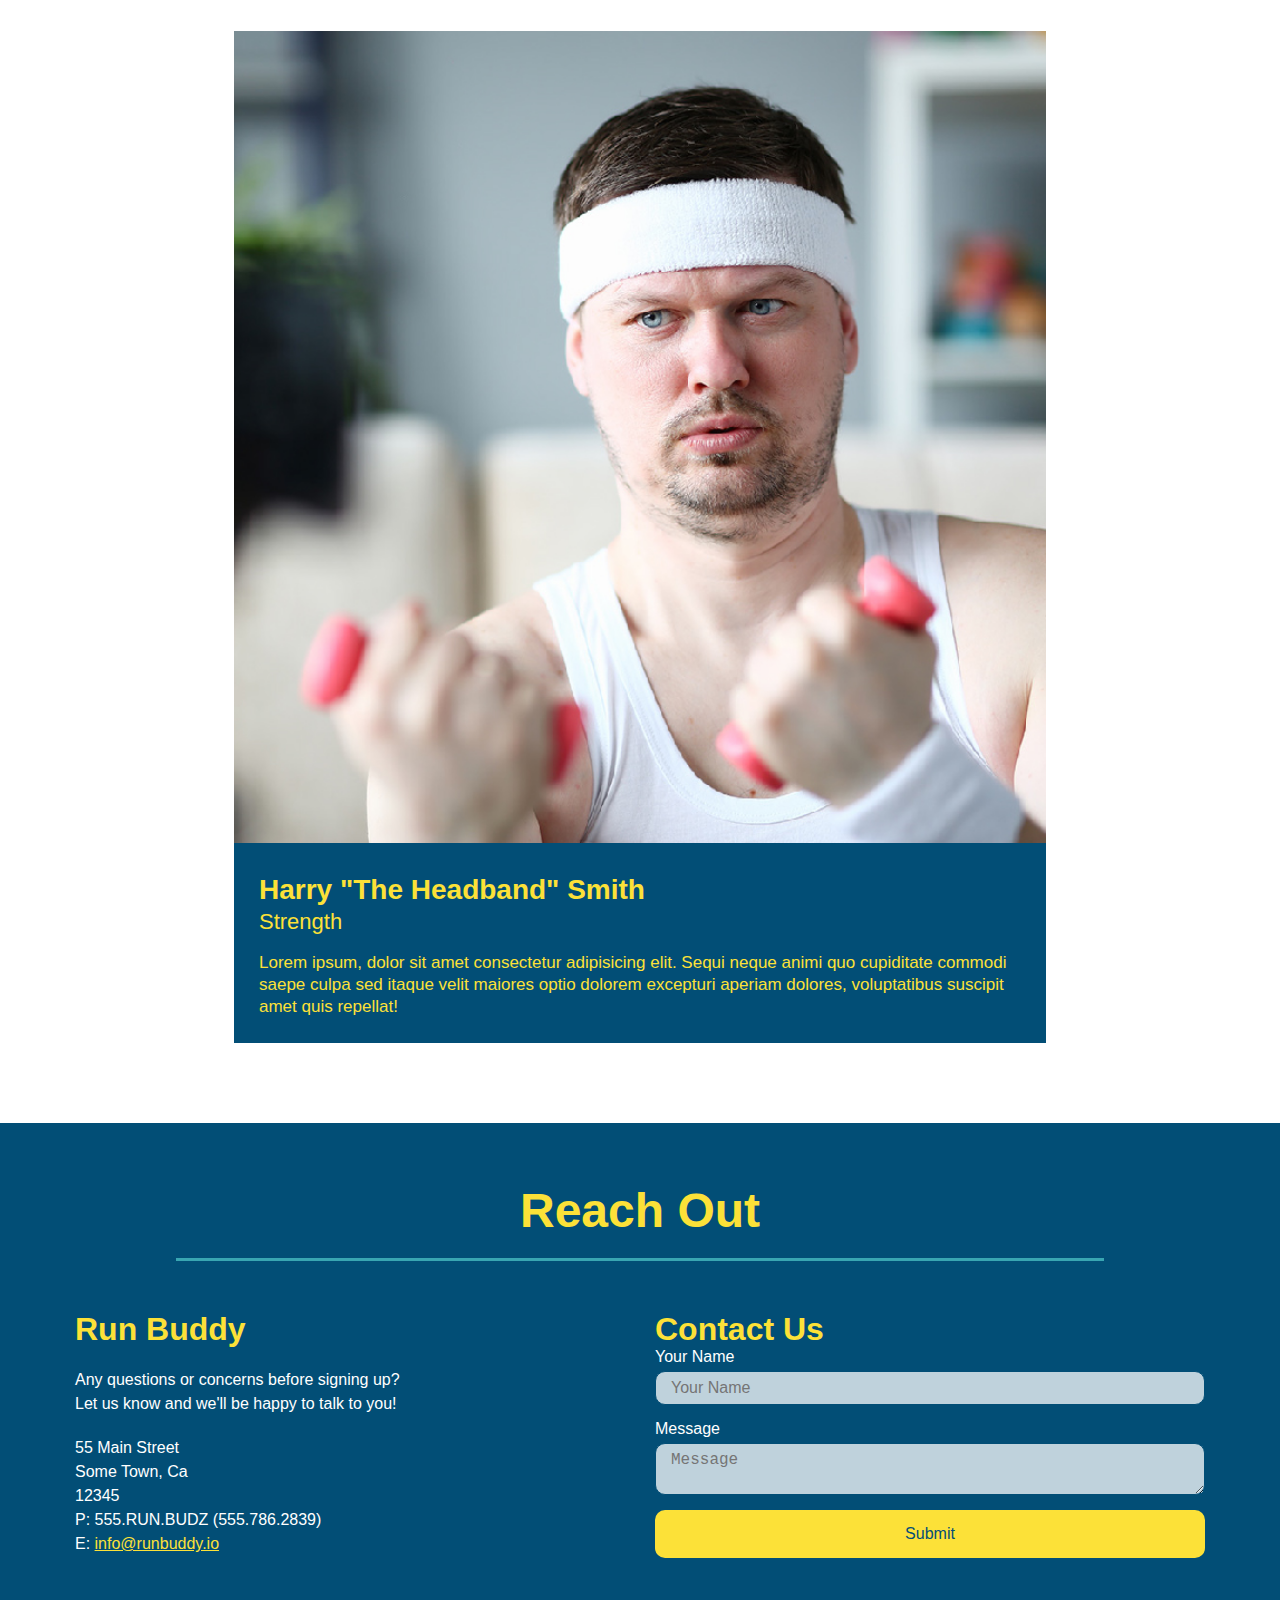
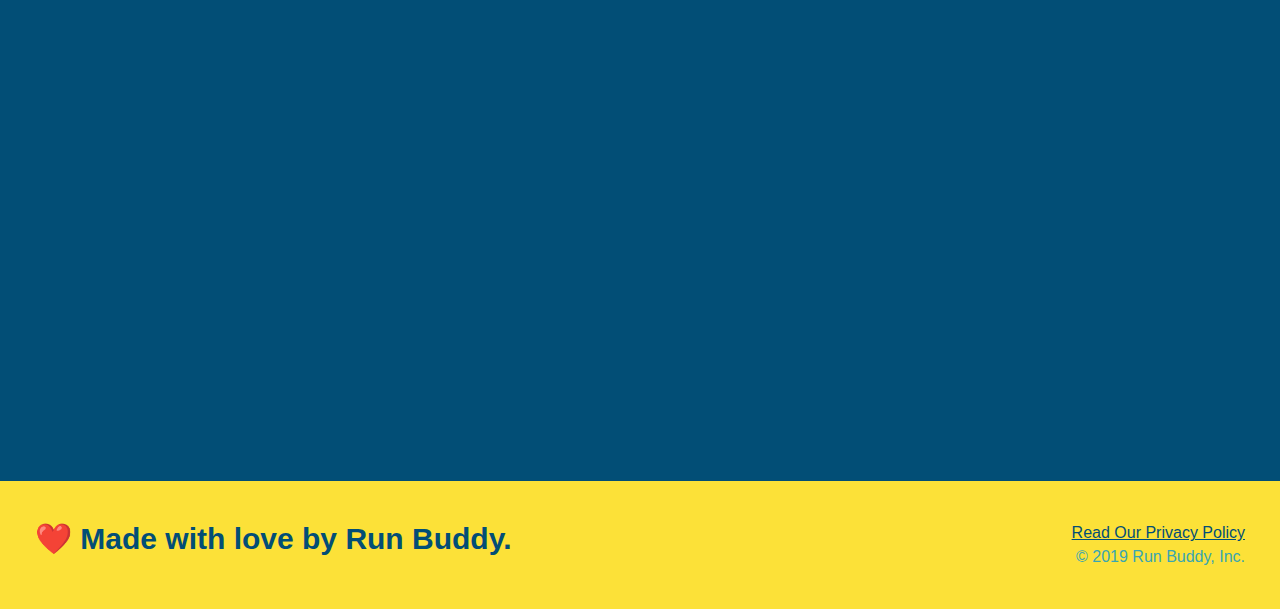
==== commit 7ff4d91d: "Update index.html" ====
--- a/index.html
+++ b/index.html
@@ -2,7 +2,7 @@
 <html lang="en">
   <head>
     <meta charset="UTF-8" />
-    <link rel="stylesheet" href="./assets/css/style.css" />
+    <link rel="stylesheet" href="./Assets/CSS/style.css" />
     <title>Run Buddy</title>
     <meta name="viewport" content="width=device-width, initial-scale=1.0" />
   </head>
--- a/Assets/CSS/style.css
+++ b/Assets/CSS/style.css
@@ -0,0 +1,576 @@
+* {
+  box-sizing: border-box;
+  margin: 0;
+  padding: 0;
+}
+
+:root {
+  --primary-color: #fce138;
+  --secondary-color: #024e76;
+  --tertiary-color: #39a6b2;
+}
+
+body {
+  color: #39a6b2;
+  font-family: Helvetica, Arial, sans-serif;
+}
+
+/* HEADER / NAV BAR STYLES START */
+
+header {
+  padding: 20px 35px;
+  background-color: #39a6b2;
+  display: flex;
+  justify-content: space-between;
+  flex-wrap: wrap;
+  position: -webkit-sticky;
+  position: sticky;
+  top: 0;
+  background-image: url("../images/hero-bg.jpeg");
+  background-size: cover;
+  background-position: center;
+  background-attachment: fixed;
+  background-position: 80%;
+  z-index: 9999;
+}
+
+header h1 {
+  font-weight: bold;
+  margin: 0;
+  font-size: 36px;
+  color: #fce138;
+  text-shadow: 0 0 10px rgba(0, 0, 0, 0.5);
+}
+
+header a {
+  text-decoration: none;
+  color: #fce138;
+}
+
+header nav {
+  margin: 7px 0;
+}
+
+header nav ul {
+  display: flex;
+  flex-wrap: wrap;
+  justify-content: space-between;
+  align-items: center;
+  list-style: none;
+}
+
+header nav ul li a {
+  padding: 10px 15px;
+  font-weight: lighter;
+  font-size: 1.55vw;
+  text-shadow: 0 0 10px rgba(0, 0, 0, 0.5);
+}
+
+header nav ul li a:hover {
+  background: #fce138;
+  color: #024e76;
+  border-radius: 15px;
+  text-shadow: none;
+}
+
+/* HEADER / NAVBAR STYLES END */
+
+/* FOOTER STYLES START */
+footer {
+  background: #fce138;
+  padding: 40px 35px;
+  display: flex;
+  justify-content: space-between;
+  flex-wrap: wrap;
+  width: 100%;
+}
+
+footer h2 {
+  color: #024e76;
+  font-size: 30px;
+  margin: 0;
+}
+
+footer div {
+  line-height: 1.5;
+  text-align: right;
+}
+
+footer a {
+  color: #024e76;
+}
+/* END FOOTER STYLES */
+
+/* STYLE ALL SECTION TAGS */
+section {
+  padding: 60px;
+}
+
+/* HERO STYLES START */
+.hero {
+  display: flex;
+  justify-content: center;
+  flex-wrap: wrap;
+  align-items: flex-start;
+  background-image: url("../images/hero-bg.jpeg");
+  background-size: cover;
+  background-position: center;
+  background-attachment: fixed;
+  background-position: 80%;
+}
+
+.hero-cta {
+  width: 35%;
+  text-align: right;
+  margin: 3.5%;
+  color: #fff;
+  font-size: 18px;
+  line-height: 1.2;
+  text-align: center;
+}
+
+.hero-cta h2 {
+  font-style: italic;
+  font-size: 55px;
+  color: #fce138;
+  text-shadow: 0 0 10px rgba(0, 0, 0, 0.5);
+}
+
+.hero-cta,
+.hero-form {
+  width: 100%;
+}
+
+.hero-form {
+  border: 3px solid #024e76;
+  background-color: rgb(252, 225, 56, 0.8);
+  padding: 20px;
+  color: #024e76;
+  width: 40%;
+  margin: 3.5%;
+  box-shadow: 0 0 10px rgba(0, 0, 0, 0.5);
+  border-radius: 15px;
+}
+
+.hero-form h3 {
+  font-size: 24px;
+  margin: 0;
+}
+.hero-form p {
+  margin: 5px 0 15px 0;
+}
+
+.form-input {
+  border: 1px solid #024e76;
+  display: block;
+  padding: 7px 15px;
+  font-size: 16px;
+  color: #024e76;
+  width: 100%;
+  margin-bottom: 15px;
+  border-radius: 10px;
+  background-color: rgb(255, 255, 255, 0.75);
+}
+
+.hero-form label {
+  margin: 0 5px;
+}
+
+.hero-form button {
+  color: #fce138;
+  background-color: #024e76;
+  border: none;
+  padding: 10px 20px;
+  font-size: 16px;
+  border-radius: 10px;
+}
+
+.hero-form button:hover {
+  background-color: #39a6b2;
+}
+
+.form-input:focus {
+  background-color: rgb(255, 255, 255, 1);
+  outline: none;
+}
+
+.checkbox-wrapper input,
+.radio-wrapper input {
+  opacity: 0;
+}
+
+.checkbox-wrapper label,
+.radio-wrapper label {
+  position: relative;
+  left: 10px;
+  margin: 10px;
+  line-height: 1.6;
+}
+
+.checkbox-wrapper label::before,
+.radio-wrapper label::before {
+  content: "";
+  height: 20px;
+  width: 20px;
+  background: rgb(255, 255, 255, 0.75);
+  border: 1px solid #024e76;
+  position: absolute;
+  top: -4px;
+  left: -30px;
+}
+
+.radio-wrapper label::before {
+  border-radius: 50%;
+}
+
+.radio-wrapper label::after {
+  content: "";
+  width: 20px;
+  height: 20px;
+  border-radius: 50%;
+  background: #024e76;
+  position: absolute;
+  left: -29px;
+  top: -3px;
+  background-image: radial-gradient(circle, #39a6b2, #024e76);
+}
+
+.checkbox-wrapper label::after {
+  content: "";
+  height: 6px;
+  width: 14px;
+  border-left: 2px solid #024e76;
+  border-bottom: 2px solid #024e76;
+  position: absolute;
+  left: -26px;
+  top: 1px;
+  transform: rotate(-58deg);
+}
+
+.checkbox-wrapper input + label::after,
+.radio-wrapper input + label::after {
+  content: none;
+}
+
+.checkbox-wrapper input:checked + label::after,
+.radio-wrapper input:checked + label::after {
+  content: "";
+}
+/* HERO STYLES END */
+
+/* SECTION TITLE STYLES START */
+.section-title {
+  font-size: 48px;
+  border-bottom: 3px solid;
+  color: #024e76;
+  padding-bottom: 20px;
+  text-align: center;
+  margin: 0 auto 35px auto;
+  width: 80%;
+}
+
+.primary-border {
+  border-color: #fce138;
+}
+
+.secondary-border {
+  border-color: #39a6b2;
+}
+/* SECTION TITLE STYLES END */
+
+/* WHAT WE DO STYLES */
+
+.intro p {
+  line-height: 1.7;
+  color: #39a6b2;
+  width: 80%;
+  margin: 0 auto;
+  font-size: 20px;
+  text-align: center;
+}
+/* WHAT YOU DO STYLES END */
+
+/* WHAT YOU DO STYLES START */
+.steps {
+  background: #fce138;
+}
+
+.step {
+  margin: 50px auto;
+  padding-bottom: 50px;
+  width: 80%;
+  display: flex;
+  flex-wrap: wrap;
+  align-items: center;
+  justify-content: space-between;
+}
+
+.step:not(:last-child) {
+  border-bottom: 1px solid #39a6b2;
+}
+
+.step h3 {
+  color: #024e76;
+  font-size: 46px;
+  flex: 1 30%;
+}
+
+.step-info {
+  flex: 2 70%;
+  display: flex;
+  flex-wrap: wrap;
+  align-items: center;
+}
+
+.step-img {
+  flex: 1 12%;
+  margin-right: 20px;
+}
+
+.step-img img {
+  max-width: 100%;
+}
+
+.step-text {
+  flex: 12;
+}
+
+.step-text p {
+  color: #39a6b2;
+  font-size: 18px;
+}
+
+.step-text h4 {
+  font-size: 26px;
+  line-height: 1.5;
+  color: #024e76;
+}
+
+/* WHAT YOU DO STYLES END */
+
+/* MEET THE TRAINERS START */
+.trainers {
+  width: 100%;
+  margin: 0 auto;
+  display: flex;
+  flex-wrap: wrap;
+  justify-content: space-around;
+}
+
+.trainer {
+  margin: 20px;
+  flex: 0 70%;
+  background: #024e76;
+  color: #fce138;
+}
+
+.trainer img {
+  width: 100%;
+}
+
+.trainer-bio {
+  padding: 25px;
+  line-height: 1.3;
+}
+
+.trainer-bio h3 {
+  font-size: 28px;
+}
+
+.trainer-bio h4 {
+  font-weight: lighter;
+  font-size: 22px;
+  margin-bottom: 15px;
+}
+
+.trainer-bio p {
+  font-size: 17px;
+}
+/* TRAINER STYLES END */
+
+/* REACH OUT STYLES START */
+.contact {
+  background: #024e76;
+}
+
+.contact h2 {
+  color: #fce138;
+}
+
+.contact-info {
+  display: flex;
+  justify-content: space-between;
+  flex-wrap: wrap;
+}
+
+.contact-info > * {
+  flex: 1;
+  margin: 15px;
+}
+
+.contact-info iframe {
+  height: 400px;
+  flex: 1 100%;
+}
+
+.contact-info div {
+  color: white;
+}
+
+.contact-info h3 {
+  color: #fce138;
+  font-size: 32px;
+}
+
+.contact-info p,
+.contact-info address {
+  margin: 20px 0;
+  line-height: 1.5;
+  font-size: 16px;
+  font-style: normal;
+}
+
+.contact-form input,
+.contact-form textarea {
+  border: 1px solid #024e76;
+  display: block;
+  padding: 7px 15px;
+  font-size: 16px;
+  color: #024e76;
+  width: 100%;
+  margin-bottom: 15px;
+  margin-top: 5px;
+  border-radius: 10px;
+  background-color: rgba(255, 255, 255, 0.75);
+}
+
+.contact-form input:focus,
+.contact-form textarea:focus {
+  background-color: rgba(255, 255, 255, 1);
+  outline: none;
+}
+
+.contact-form button {
+  width: 100%;
+  border: none;
+  background: #fce138;
+  color: #024e76;
+  text-align: center;
+  padding: 15px 0;
+  font-size: 16px;
+  border-radius: 10px;
+}
+
+.contact-form button:hover {
+  color: #fce138;
+  background: #39a6b2;
+}
+
+.contact-info a {
+  color: #fce138;
+}
+
+/* REACH OUT STYLES END */
+
+/* UTILITIES */
+.text-left {
+  text-align: left;
+}
+
+.text-right {
+  text-align: right;
+}
+
+.flex-row {
+  display: flex;
+}
+
+/*MEDIA QUERY FOR SMALLER DESKTOP SCREENS AND SMALLER*/
+@media screen and (max-width: 980px) {
+  header {
+    padding-bottom: 0;
+    justify-content: center;
+    position: relative;
+  }
+
+  header h1 {
+    width: 100%;
+    text-align: center;
+  }
+
+  header nav ul {
+    margin-top: 20px;
+    width: 100%;
+    justify-content: center;
+  }
+
+  header nav ul li a {
+    font-size: 20px;
+  }
+
+  footer h2,
+  footer div {
+    text-align: center;
+    width: 100%;
+  }
+}
+
+/* MEDIA QUERY FOR TABLETS AND SMALLER */
+@media screen and (max-width: 768px) {
+  section {
+    padding: 30px 15px;
+  }
+
+  .step h3 {
+    flex: 1 100%;
+    text-align: center;
+  }
+
+  .step-info {
+    flex: 2 100%;
+    text-align: center;
+    justify-content: center;
+  }
+
+  .step-img {
+    flex: 0 32%;
+    margin-right: 0;
+    margin-top: 15px;
+    margin-bottom: 15px;
+  }
+
+  .step-text {
+    flex: 100%;
+  }
+}
+
+/* MEDIA QUERY FOR MOBILE PHONES AND SMALLER */
+@media screen and (max-width: 575px) {
+  .hero-form {
+    width: 100%;
+  }
+
+  .section-title {
+    width: 95%;
+  }
+
+  .intro p {
+    width: 100%;
+  }
+
+  .trainer {
+    flex: 0 100%;
+  }
+
+  .contact-info {
+    text-align: center;
+  }
+
+  .contact-info > * {
+    flex: 0 100%;
+  }
+
+  .contact-form {
+    order: 3;
+  }
+}
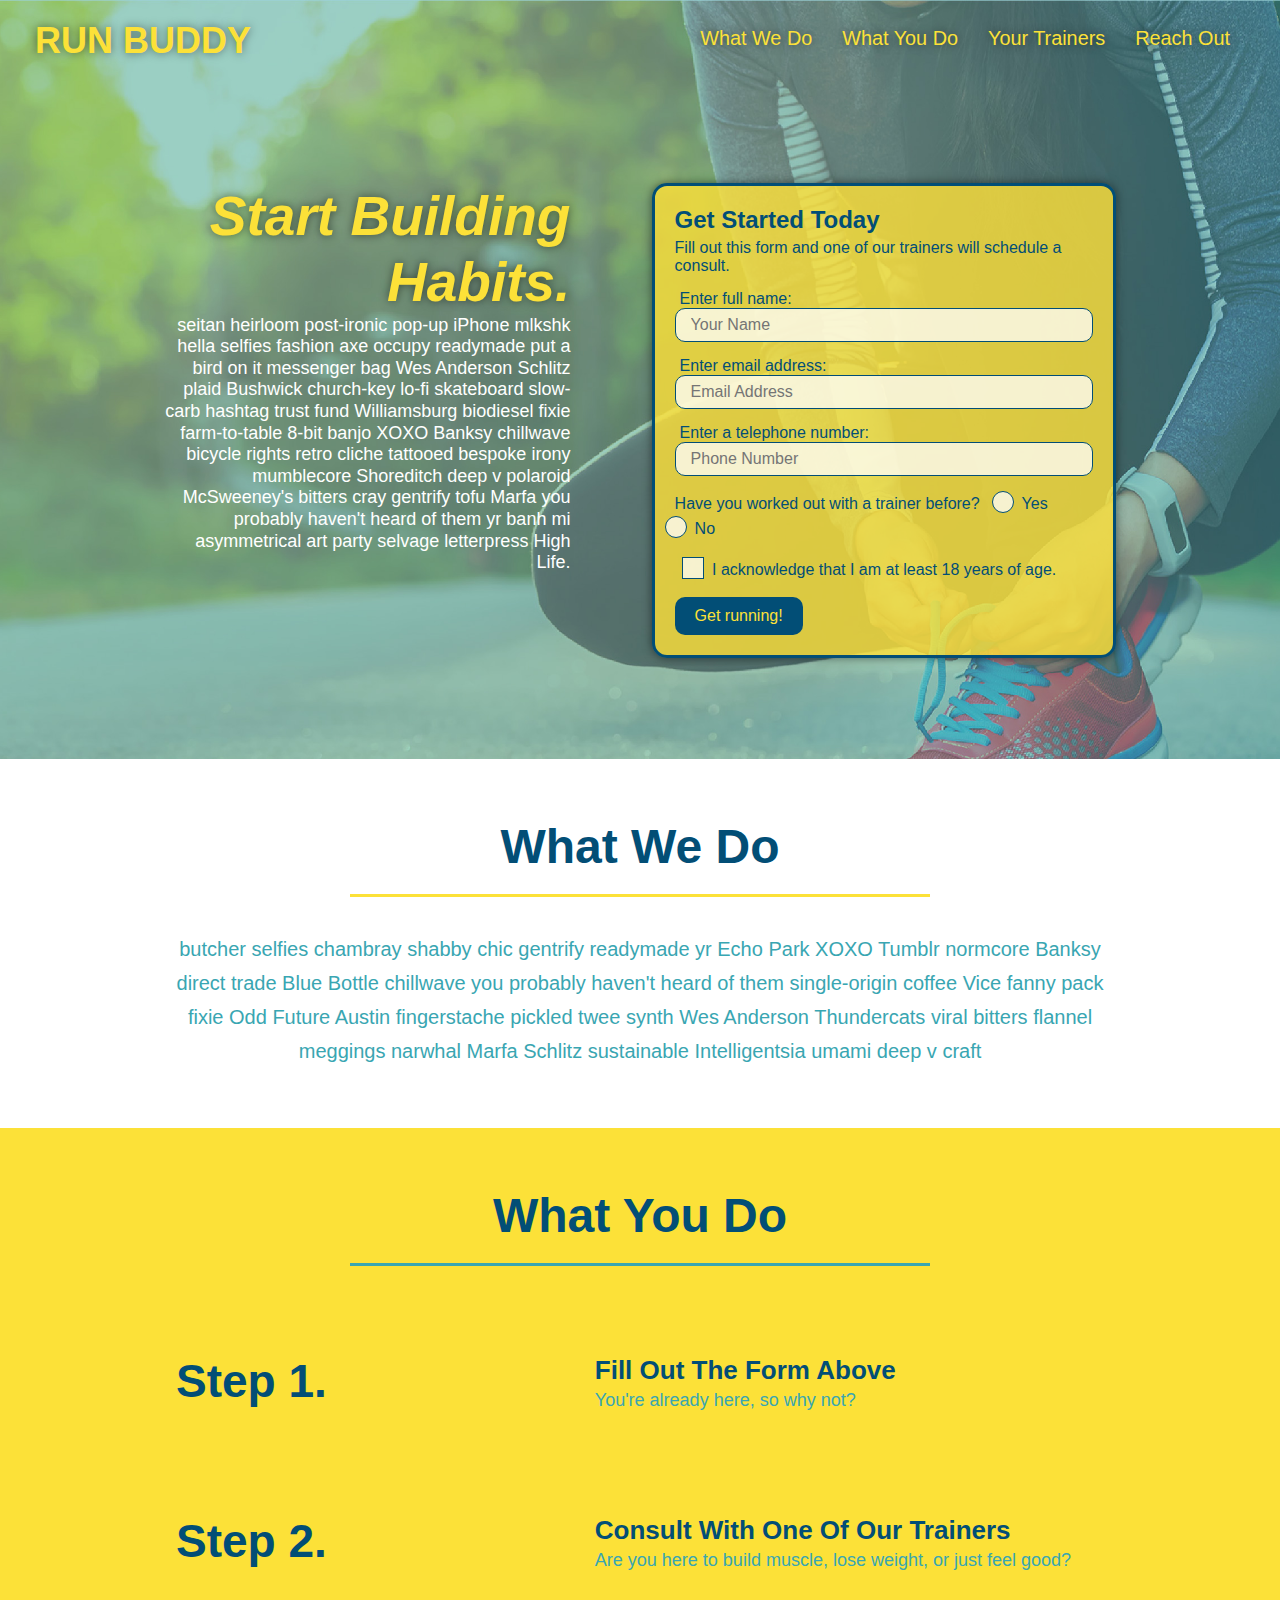
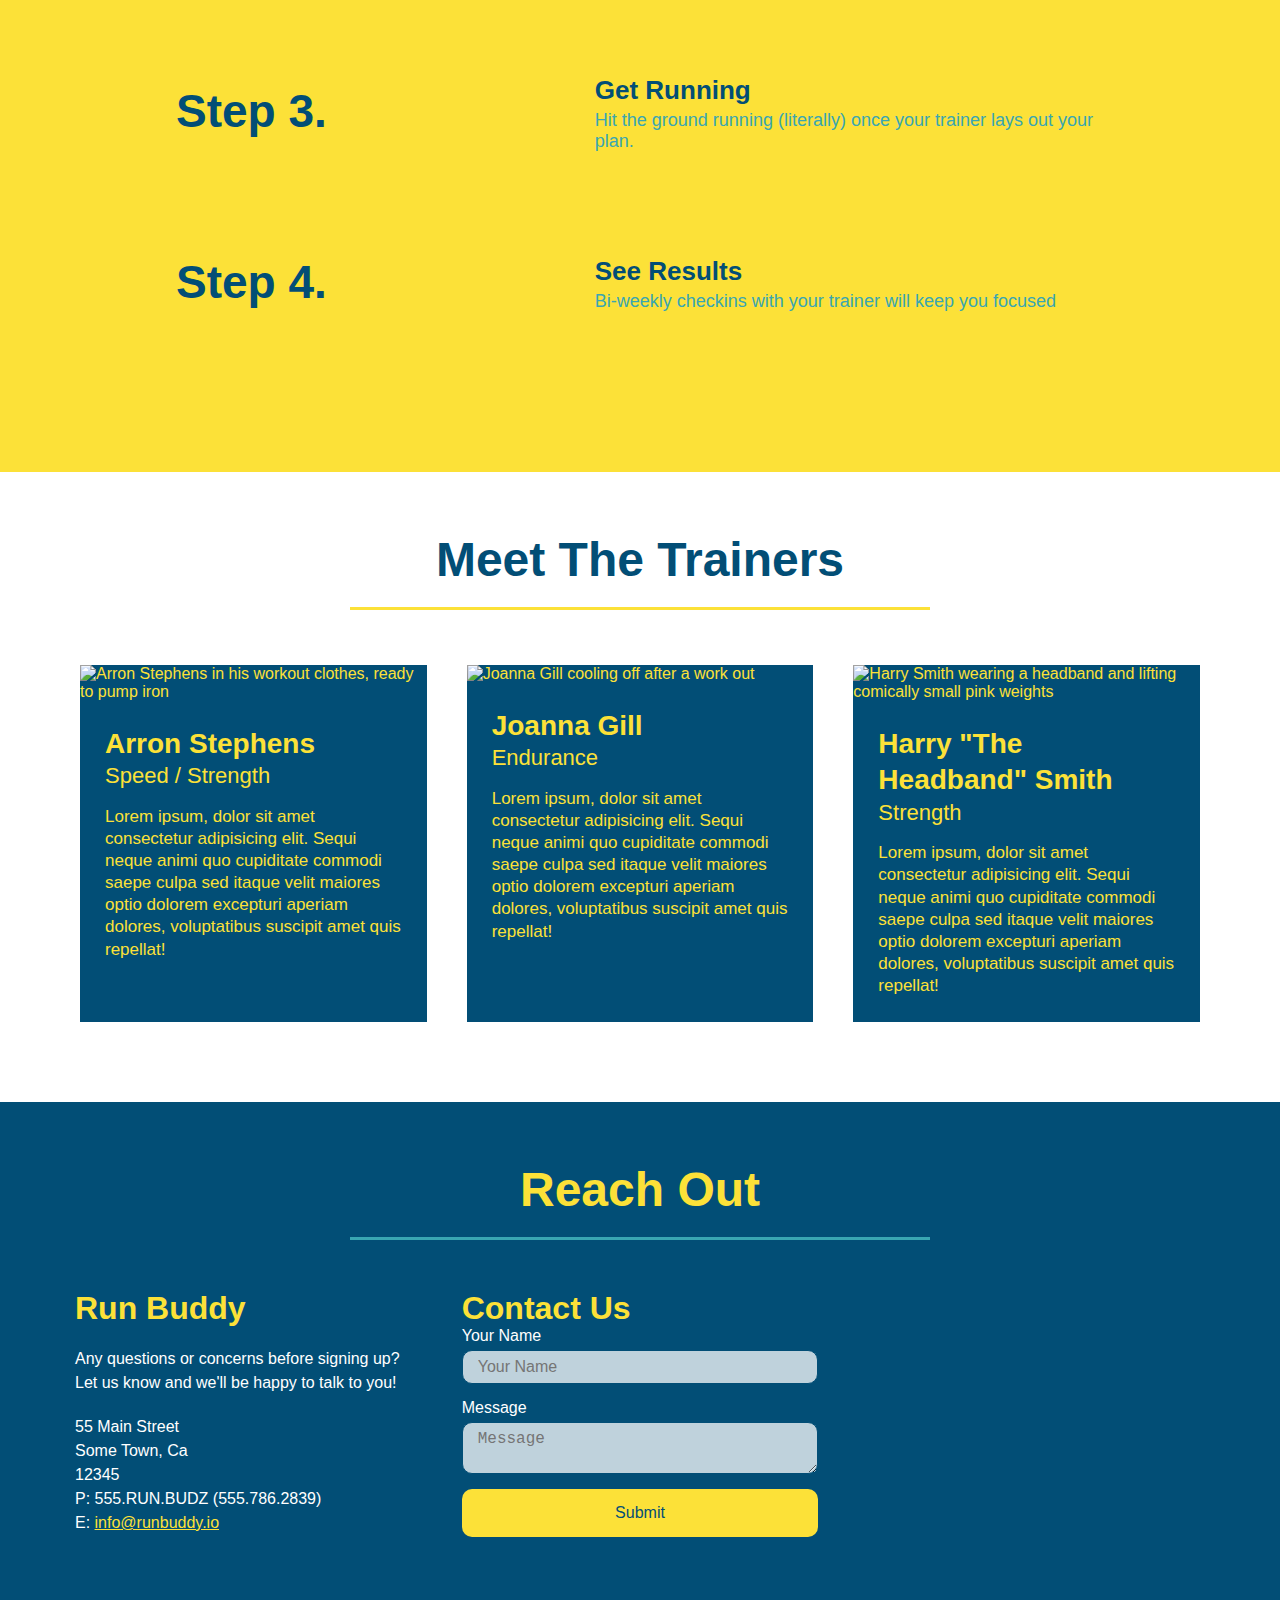
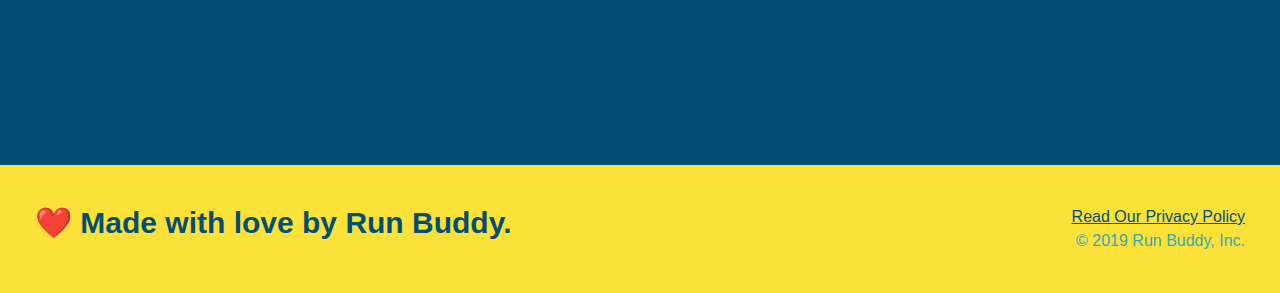
==== commit 98ce88c1: "style sheet connect" ====
--- a/index.html
+++ b/index.html
@@ -2,7 +2,7 @@
 <html lang="en">
   <head>
     <meta charset="UTF-8" />
-    <link rel="stylesheet" href="./Assets/CSS/style.css" />
+    <link rel="stylesheet" href="./assets/css/style.css" />
     <title>Run Buddy</title>
     <meta name="viewport" content="width=device-width, initial-scale=1.0" />
   </head>
--- a/assets/css/style.css
+++ b/assets/css/style.css
@@ -0,0 +1,586 @@
+:root {
+  --primary-color: #fce138;
+  --secondary-color: #024e76;
+  --tertiary-color: #39a6b2;
+}
+
+* {
+  box-sizing: border-box;
+  margin: 0;
+  padding: 0;
+}
+
+body {
+  color: var(--tertiary-color);
+  font-family: Helvetica, Arial, sans-serif;
+}
+
+
+/* HEADER / NAV BAR STYLES START */
+
+header {
+  padding: 20px 35px;
+  background-color: var(--tertiary-color);
+  display: flex;
+  justify-content: space-between;
+  flex-wrap: wrap;
+  position: sticky;
+  position: -webkit-sticky;
+  top: 0;
+  background-image: url("../images/hero-bg.jpg");
+  background-size: cover;
+  background-attachment: fixed;
+  background-position: 80%;
+  z-index: 9999;
+}
+
+header h1 {
+  font-weight: bold;
+  margin: 0;
+  font-size: 36px;
+  color: var(--primary-color);
+  text-shadow: 0 0 10px rgba(0, 0, 0, 0.5);
+}
+
+header a {
+  text-decoration: none;
+  color: var(--primary-color);
+}
+
+header nav {
+  margin: 7px 0;
+}
+
+header nav ul {
+  display: flex;
+  flex-wrap: wrap;
+  justify-content: space-between;
+  align-items: center;
+  list-style: none;
+}
+
+header nav ul li a {
+  padding: 10px 15px;
+  font-weight: lighter;
+  font-size: 1.55vw;
+  text-shadow: 0 0 10px rgba(0, 0, 0, 0.5);
+}
+
+header nav ul li a:hover {
+  background: var(--primary-color);
+  color: var(--secondary-color);
+  border-radius: 15px;
+  text-shadow: none;
+}
+
+/* HEADER / NAVBAR STYLES END */
+
+
+
+/* FOOTER STYLES START */
+footer {
+  background: var(--primary-color);
+  padding: 40px 35px;
+  display: flex;
+  justify-content: space-between;
+  flex-wrap: wrap;
+  width: 100%;
+}
+
+footer h2 {
+  color: var(--secondary-color);
+  font-size: 30px;
+  margin: 0;
+}
+
+footer div {
+  line-height: 1.5;
+  text-align: right;
+}
+
+footer a {
+  color: var(--secondary-color);
+}
+/* END FOOTER STYLES */
+
+/* STYLE ALL SECTION TAGS */
+section {
+  padding: 60px;
+}
+
+/* HERO STYLES START */
+.hero {
+  background-image: url('../images/hero-bg.jpg');
+  background-size: cover;
+  display: flex;
+  justify-content: center;
+  flex-wrap: wrap;
+  align-items: flex-start;
+  background-attachment: fixed;
+  background-position: 80%;
+}
+
+.hero-cta {
+  width: 35%;
+  text-align: right;
+  margin: 3.5%;
+  color: #fff;
+  font-size: 18px;
+  line-height: 1.2;
+}
+
+.hero-cta h2 {
+  font-style: italic;
+  font-size: 55px;
+  color: var(--primary-color);
+  text-shadow: 0 0 10px rgba(0, 0, 0, 0.5);
+}
+
+.hero-form {
+  border: 3px solid var(--secondary-color);
+  background-color: rgba(255, 225, 56, 0.8);
+  padding: 20px;
+  color: var(--secondary-color);
+  width: 40%;
+  margin: 3.5%;
+  border-radius: 15px;
+  box-shadow: 0 0 10px rgba(0, 0, 0, 0.5);
+}
+
+.hero-form button:hover {
+  background-color: var(--tertiary-color);  
+}
+
+.hero-form h3 {
+  font-size: 24px;
+  margin: 0;
+}
+.hero-form p {
+  margin: 5px 0 15px 0;
+}
+
+.form-input {
+  border: 1px solid var(--secondary-color);
+  display: block;
+  padding: 7px 15px;
+  font-size: 16px;
+  color: var(--secondary-color);
+  width: 100%;
+  margin-bottom: 15px; 
+  border-radius: 10px;
+  background-color: rgba(255,255,255, 0.75);
+}
+
+.form-input:focus {
+  background-color: rgba(255,255,255, 1);
+  outline: none;
+}
+
+.hero-form label {
+  margin: 0 5px;
+}
+
+.hero-form button {
+  color: var(--primary-color);
+  background-color: var(--secondary-color);
+  border: none;
+  padding: 10px 20px;
+  font-size: 16px;
+  border-radius: 10px;
+} 
+
+.checkbox-wrapper input, .radio-wrapper input {
+  opacity: 0;
+}
+
+.checkbox-wrapper label, .radio-wrapper label {
+  position: relative;
+  left: 10px;
+  margin: 10px;
+  line-height: 1.6;
+}
+
+.checkbox-wrapper label::before, .radio-wrapper label::before {
+  content: "";
+  height: 20px;
+  width: 20px;
+  background: rgba(255, 255, 255, 0.75);  
+  border: 1px solid var(--secondary-color);  
+  position: absolute;
+  top: -4px;
+  left: -30px;
+}
+
+.radio-wrapper label::before {
+  border-radius: 50%;
+}
+
+.radio-wrapper label::after {
+  content: "";
+  height: 20px;
+  width: 20px;
+  border-radius: 50%;
+  background: var(--secondary-color);
+  position: absolute;
+  left: -29px;
+  top: -3px;
+  background-image: radial-gradient(circle, var(--tertiary-color), var(--secondary-color));
+}
+
+.checkbox-wrapper label::after {
+  content: "";
+  height: 6px;
+  width: 14px;
+  border-left: 2px solid var(--secondary-color);
+  border-bottom: 2px solid var(--secondary-color);
+  position: absolute;
+  left: -26px;
+  top: 1px;
+  transform: rotate(-58deg);
+}
+
+.checkbox-wrapper input + label::after, 
+.radio-wrapper input + label::after {
+  content: none;
+}
+
+.checkbox-wrapper input:checked + label::after, 
+.radio-wrapper input:checked + label::after {
+  content: "";
+}
+/* HERO STYLES END */
+
+
+/* SECTION TITLE STYLES START */
+.section-title {
+  font-size: 48px;
+  border-bottom: 3px solid;
+  color: var(--secondary-color);
+  padding-bottom: 20px;
+  text-align: center;
+  margin: 0 auto 35px auto;
+  width: 50%;
+}
+
+.primary-border {
+  border-color: var(--primary-color);
+}
+
+.secondary-border {
+  border-color: var(--tertiary-color);
+}
+/* SECTION TITLE STYLES END */
+
+/* WHAT WE DO STYLES */
+.intro p {
+  line-height: 1.7;
+  color: var(--tertiary-color);
+  width: 80%;
+  margin: 0 auto;
+  font-size: 20px;
+  text-align: center;
+}
+/* WHAT YOU DO STYLES END */
+
+
+/* WHAT YOU DO STYLES START */
+.steps { 
+  background: var(--primary-color);
+}
+
+.step {
+  margin: 50px auto;
+  padding-bottom: 50px;
+  width: 80%;
+  display: flex;
+  flex-wrap: wrap;
+  align-items: center;
+  justify-content: space-between;
+}
+
+.step:last-child {
+  border-bottom: none;
+}
+
+.step h3 {
+  color: var(--secondary-color);
+  font-size: 46px;
+  flex: 1 30%;
+}
+
+.step-info {
+  flex: 2 70%;
+  display: flex;
+  flex-wrap: wrap;
+  align-items: center;
+}
+
+.step-img {
+  flex: 1 12%;
+  margin-right: 20px;
+}
+
+.step-img img {
+  max-width: 100%;
+}
+
+.step-text {
+  flex: 12;
+}
+
+.step-text p {
+  color: var(--tertiary-color);
+  font-size: 18px;
+}
+
+.step-text h4 {
+  font-size: 26px;
+  line-height: 1.5;
+  color: var(--secondary-color);
+}
+/* WHAT YOU DO STYLES END */
+
+/* MEET THE TRAINERS START */
+.trainers {
+  width: 100%;
+  margin: 0 auto;
+  display: flex;
+  flex-wrap: wrap;
+  justify-content: space-around;
+}
+
+.trainer {
+  margin: 20px;
+  flex: 1;
+  background: var(--secondary-color);
+  color: var(--primary-color);
+}
+
+.trainer img {
+  width: 100%;
+}
+
+.trainer-bio {
+  padding: 25px;
+  line-height: 1.3;
+}
+
+.trainer-bio h3 {
+  font-size: 28px;
+}
+
+.trainer-bio h4 {
+  font-weight: lighter;
+  font-size: 22px;
+  margin-bottom: 15px;
+}
+
+.trainer-bio p {
+  font-size: 17px;
+}
+/* TRAINER STYLES END */
+
+/* REACH OUT STYLES START */
+.contact {
+  background: var(--secondary-color);
+}
+
+.contact h2 {
+  color: var(--primary-color);
+}
+
+.contact-info {
+  display: flex;
+  justify-content: space-between;
+  flex-wrap: wrap;
+}
+
+.contact-info > * {
+  flex: 1;
+  margin: 15px;
+}
+
+.contact-info iframe {
+  height: 400px;
+}
+
+.contact-info div {
+  color: white;
+}
+
+.contact-info h3 {
+  color: var(--primary-color);
+  font-size: 32px;
+}
+
+.contact-info p, .contact-info address {
+  margin: 20px 0;
+  line-height: 1.5;
+  font-size: 16px;
+  font-style: normal;
+}
+
+.contact-form input, .contact-form textarea {
+  border: 1px solid var(--secondary-color);
+  display: block;
+  padding: 7px 15px;
+  font-size: 16px;
+  color: var(--secondary-color);
+  width: 100%;
+  margin-bottom: 15px;
+  margin-top: 5px;
+  border-radius: 10px;
+  background-color: rgba(255,255,255, 0.75);
+}
+
+.contact-form input:focus, .contact-form textarea:focus {
+  background-color: rgba(255,255,255, 1);
+  outline: none;
+}
+
+.contact-form button {
+  width: 100%;
+  border: none;
+  background: var(--primary-color);
+  color: var(--secondary-color);
+  text-align: center;
+  padding: 15px 0;
+  font-size: 16px;
+  border-radius: 10px;
+}
+
+.contact-form button:hover {
+  color: var(--primary-color);
+  background: var(--tertiary-color);
+}
+
+.contact-info a {
+  color: var(--primary-color);
+}
+/* REACH OUT STYLES END */
+
+/* UTILITIES */
+.text-left {
+  text-align: left;
+}
+
+.text-right {
+  text-align: right;
+}
+
+.flex-row {
+  display: flex;
+}
+
+/* MEDIA QUERY FOR SMALLER DESKTOP SCREENS AND SMALLER */
+@media screen and (max-width: 980px) {
+  header {
+    padding-bottom: 0;
+    justify-content: center;
+    position: relative;
+  }
+
+  header h1 {
+    width: 100%;
+    text-align: center;
+  }
+
+  header nav ul {
+    margin-top: 20px;
+    width: 100%;
+    justify-content: center;
+  }
+
+  header nav ul li a {
+    font-size: 20px;
+  }
+
+  footer h2, footer div {
+    text-align: center;
+    width: 100%;
+  }
+
+  .hero-cta, .hero-form {
+    width: 100%;
+  }
+  
+  .hero-cta {
+    text-align: center;
+  }
+
+  .section-title {
+    width: 80%;
+  }
+  
+  .trainer {
+    flex: 0 70%;
+  }
+  
+  .contact-info iframe{
+    flex: 1 100%;
+  }
+}
+
+/* MEDIA QUERY FOR TABLETS AND SMALLER */
+@media screen and (max-width: 768px) {
+  section {
+    padding: 30px 15px;
+  }
+
+  .step h3 {
+    flex: 1 100%;
+    text-align: center;
+  }
+
+  .step-info {
+    flex: 2 100%;
+    text-align: center;
+    justify-content: center;
+  }
+
+  .step-img {
+    flex: 0 32%;
+    margin-right: 0;
+    margin-top: 15px;
+    margin-bottom: 15px;
+  }
+
+  .step-text {
+    flex: 100%;  
+  }
+
+  .trainer-bio h3, .trainer-bio h4 {
+    display: block;
+  }
+}
+
+/* MEDIA QUERY FOR MOBILE PHONES AND SMALLER */
+@media screen and (max-width: 575px) {
+  .hero-form button {
+    width: 100%;
+  }
+
+  .section-title {
+    width: 95%;
+  }
+
+  .intro p {
+    width: 100%;
+  }
+
+  .trainer {
+    flex: 0 100%;
+  }
+
+  .contact-info {
+    text-align: center;
+  }
+
+  .contact-info > * {
+    flex: 0 100%;
+  }
+
+  .contact-form {
+    order: 3;
+  }
+}
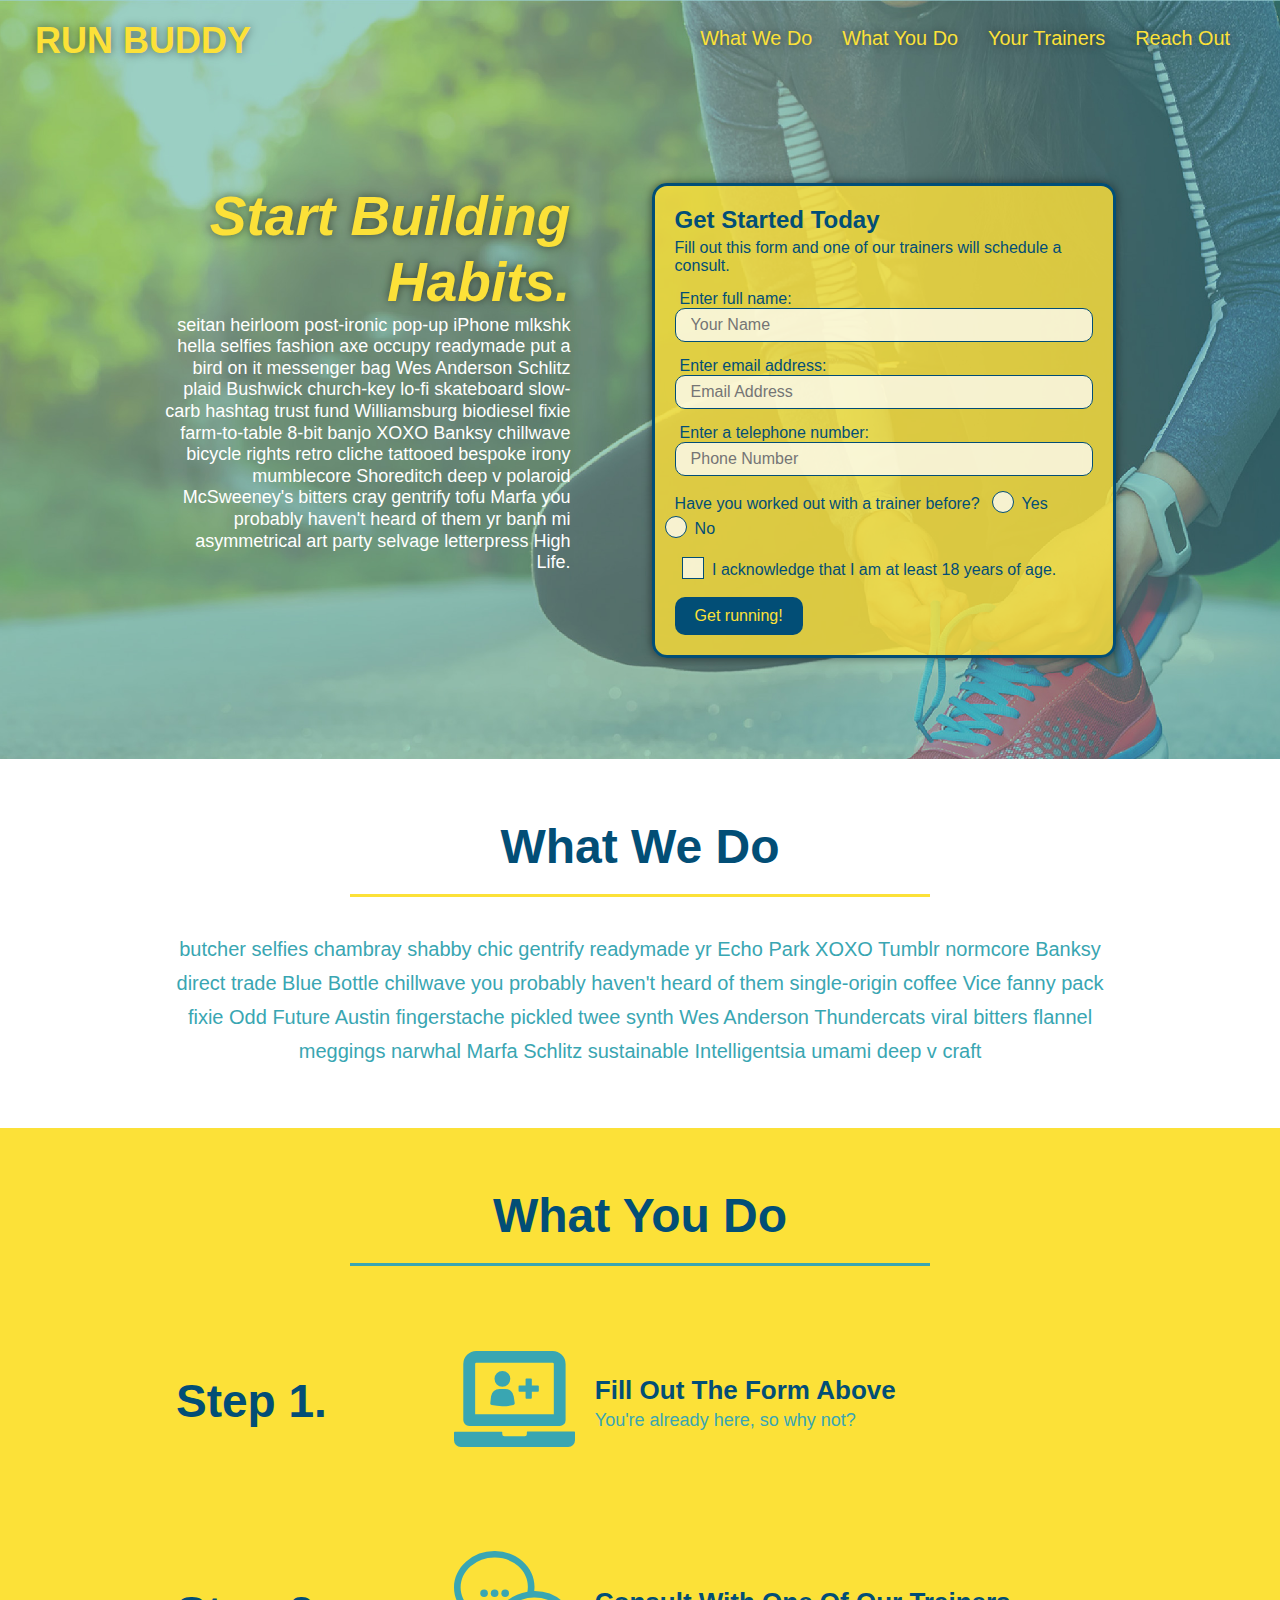
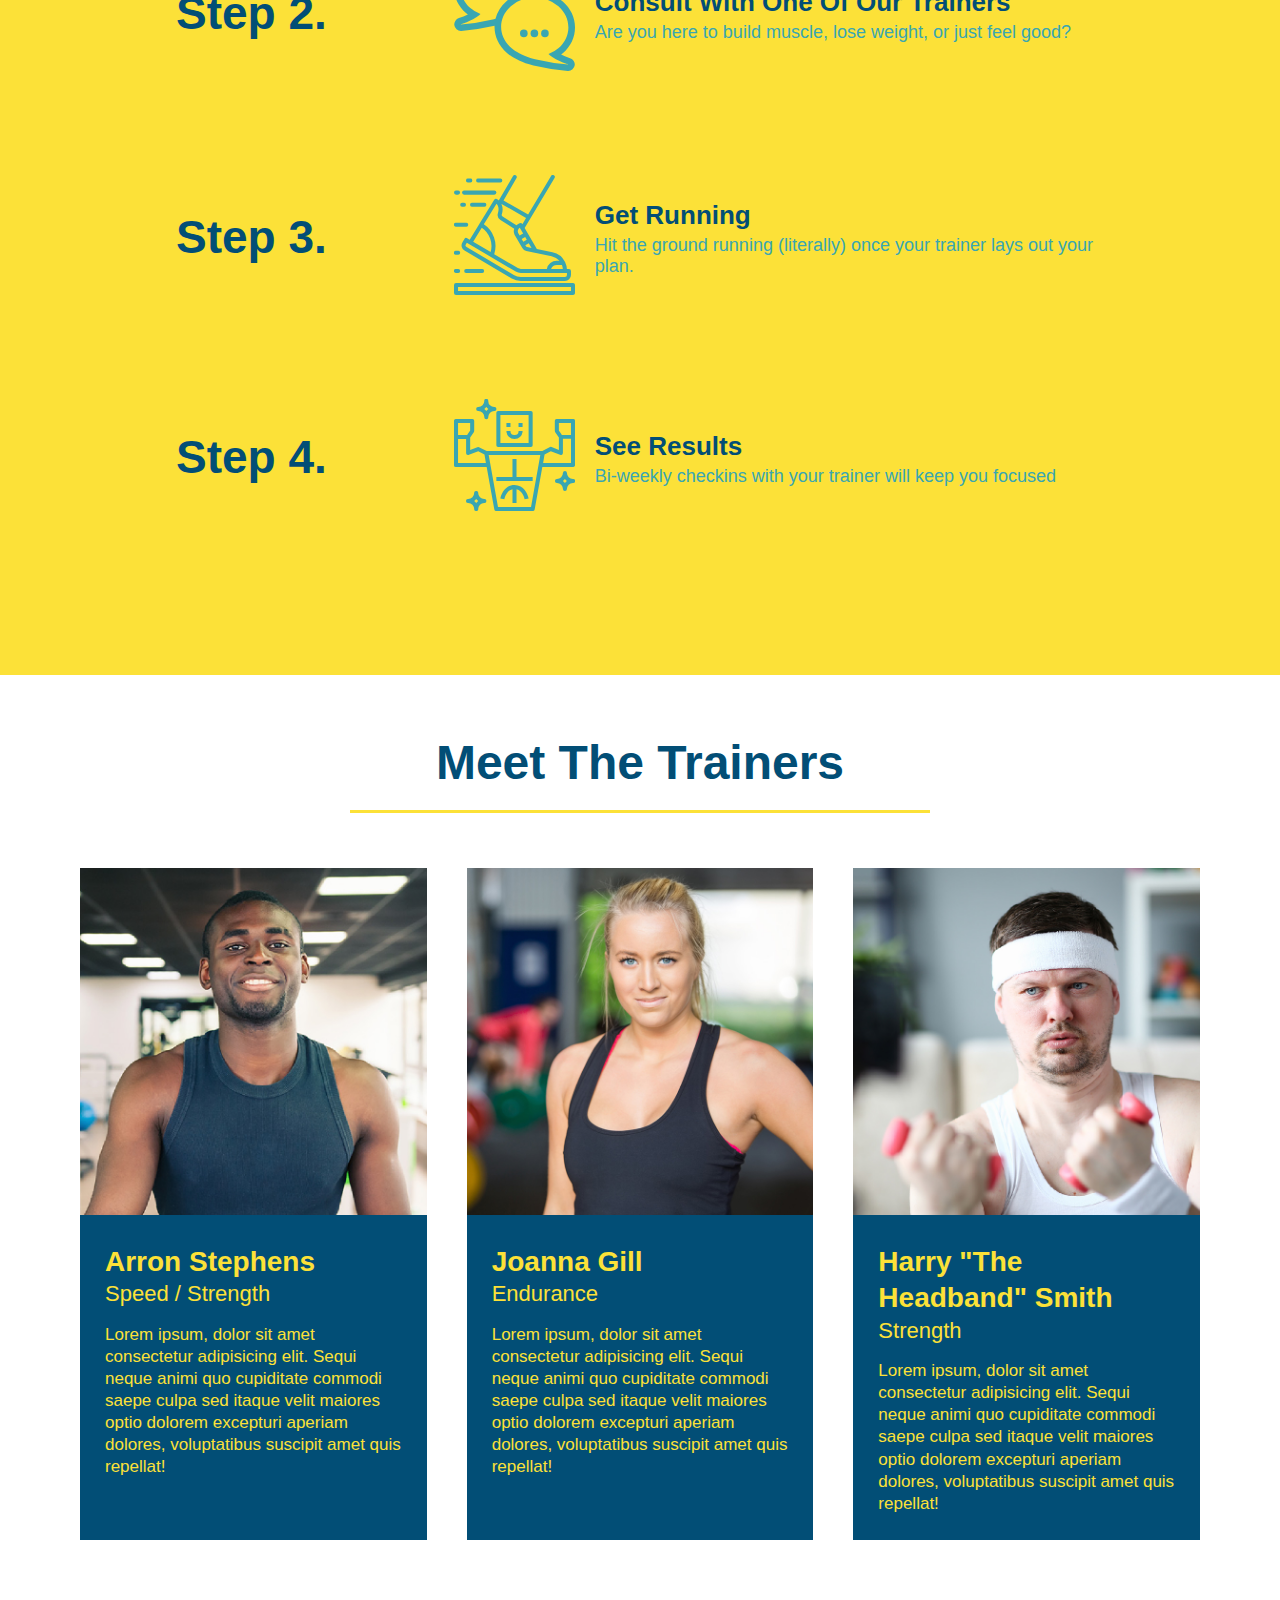
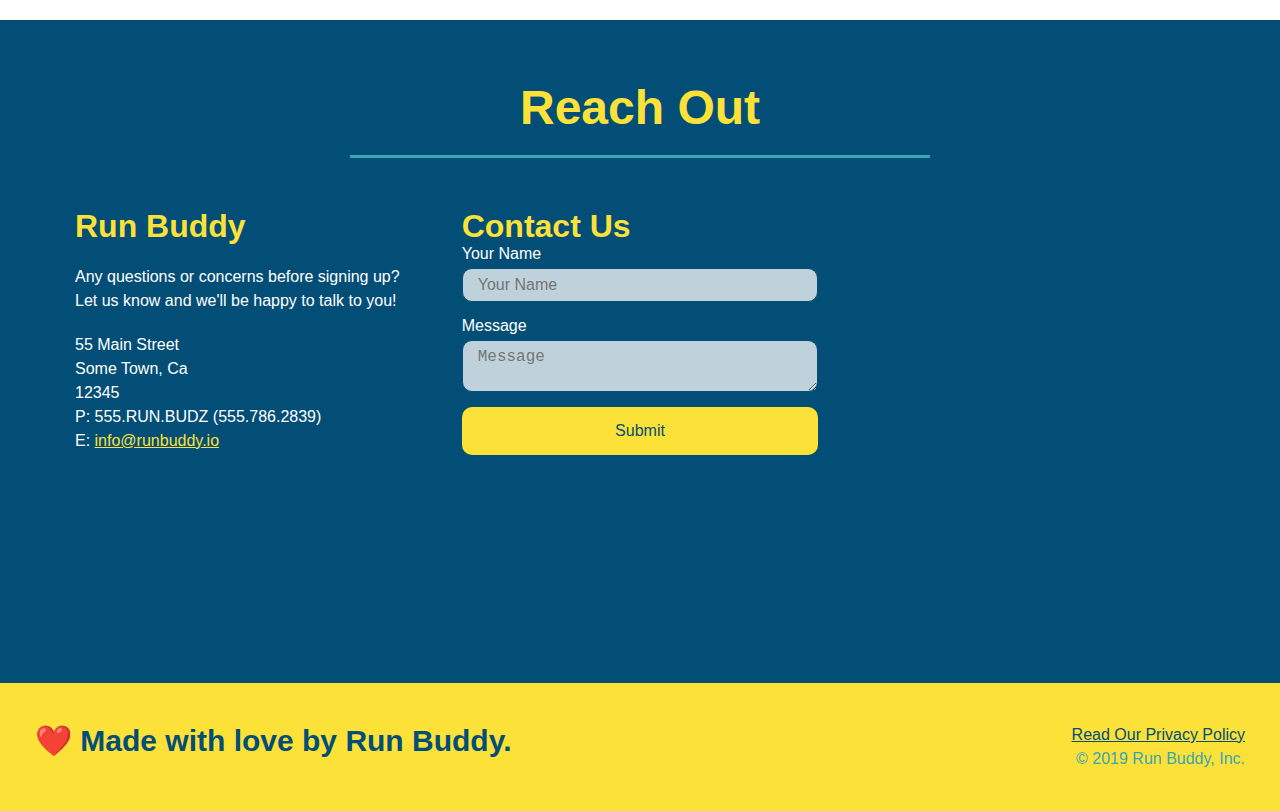
==== commit 44661d8c: "update" ====
--- a/index.html
+++ b/index.html
@@ -129,7 +129,7 @@
         <h3>Step 1.</h3>
         <div class="step-info">
           <div class="step-img">
-            <img src="./Assets/images/01-04-svgs/step-1.svg" alt="" />
+            <img src="./assets/images/step-1.svg" alt="" />
           </div>
           <div class="step-text">
             <h4>Fill Out The Form Above</h4>
@@ -141,7 +141,7 @@
         <h3>Step 2.</h3>
         <div class="step-info">
           <div class="step-img">
-            <img src="./Assets/images/01-04-svgs/step-2.svg" alt="" />
+            <img src="./assets/images/step-2.svg" alt="" />
           </div>
           <div class="step-text">
             <h4>Consult With One Of Our Trainers</h4>
@@ -153,7 +153,7 @@
         <h3>Step 3.</h3>
         <div class="step-info">
           <div class="step-img">
-            <img src="./Assets/images/01-04-svgs/step-3.svg" alt="" />
+            <img src="./assets/images/step-3.svg" alt="" />
           </div>
           <div class="step-text">
             <h4>Get Running</h4>
@@ -168,7 +168,7 @@
         <h3>Step 4.</h3>
         <div class="step-info">
           <div class="step-img">
-            <img src="./Assets/images/01-04-svgs/step-4.svg" alt="" />
+            <img src="./assets/images/step-4.svg" alt="" />
           </div>
           <div class="step-text">
             <h4>See Results</h4>
@@ -188,7 +188,7 @@
       <div class="trainers">
         <article class="trainer">
           <img
-            src="./Assets/images/01-05-trainers/trainer-1.jpg"
+            src="./assets/images/trainer-1.jpg"
             alt="Arron Stephens in his workout clothes, ready to pump iron"
           />
           <div class="trainer-bio">
@@ -205,7 +205,7 @@
 
         <article class="trainer">
           <img
-            src="./Assets/images/01-05-trainers/trainer-2.jpg"
+            src="./assets/images/trainer-2.jpg"
             alt="Joanna Gill cooling off after a work out"
           />
           <div class="trainer-bio">
@@ -222,7 +222,7 @@
 
         <article class="trainer">
           <img
-            src="./Assets/images/01-05-trainers/trainer-3.jpg"
+            src="./assets/images/trainer-3.jpg"
             alt="Harry Smith wearing a headband and lifting comically small pink weights"
           />
           <div class="trainer-bio">
